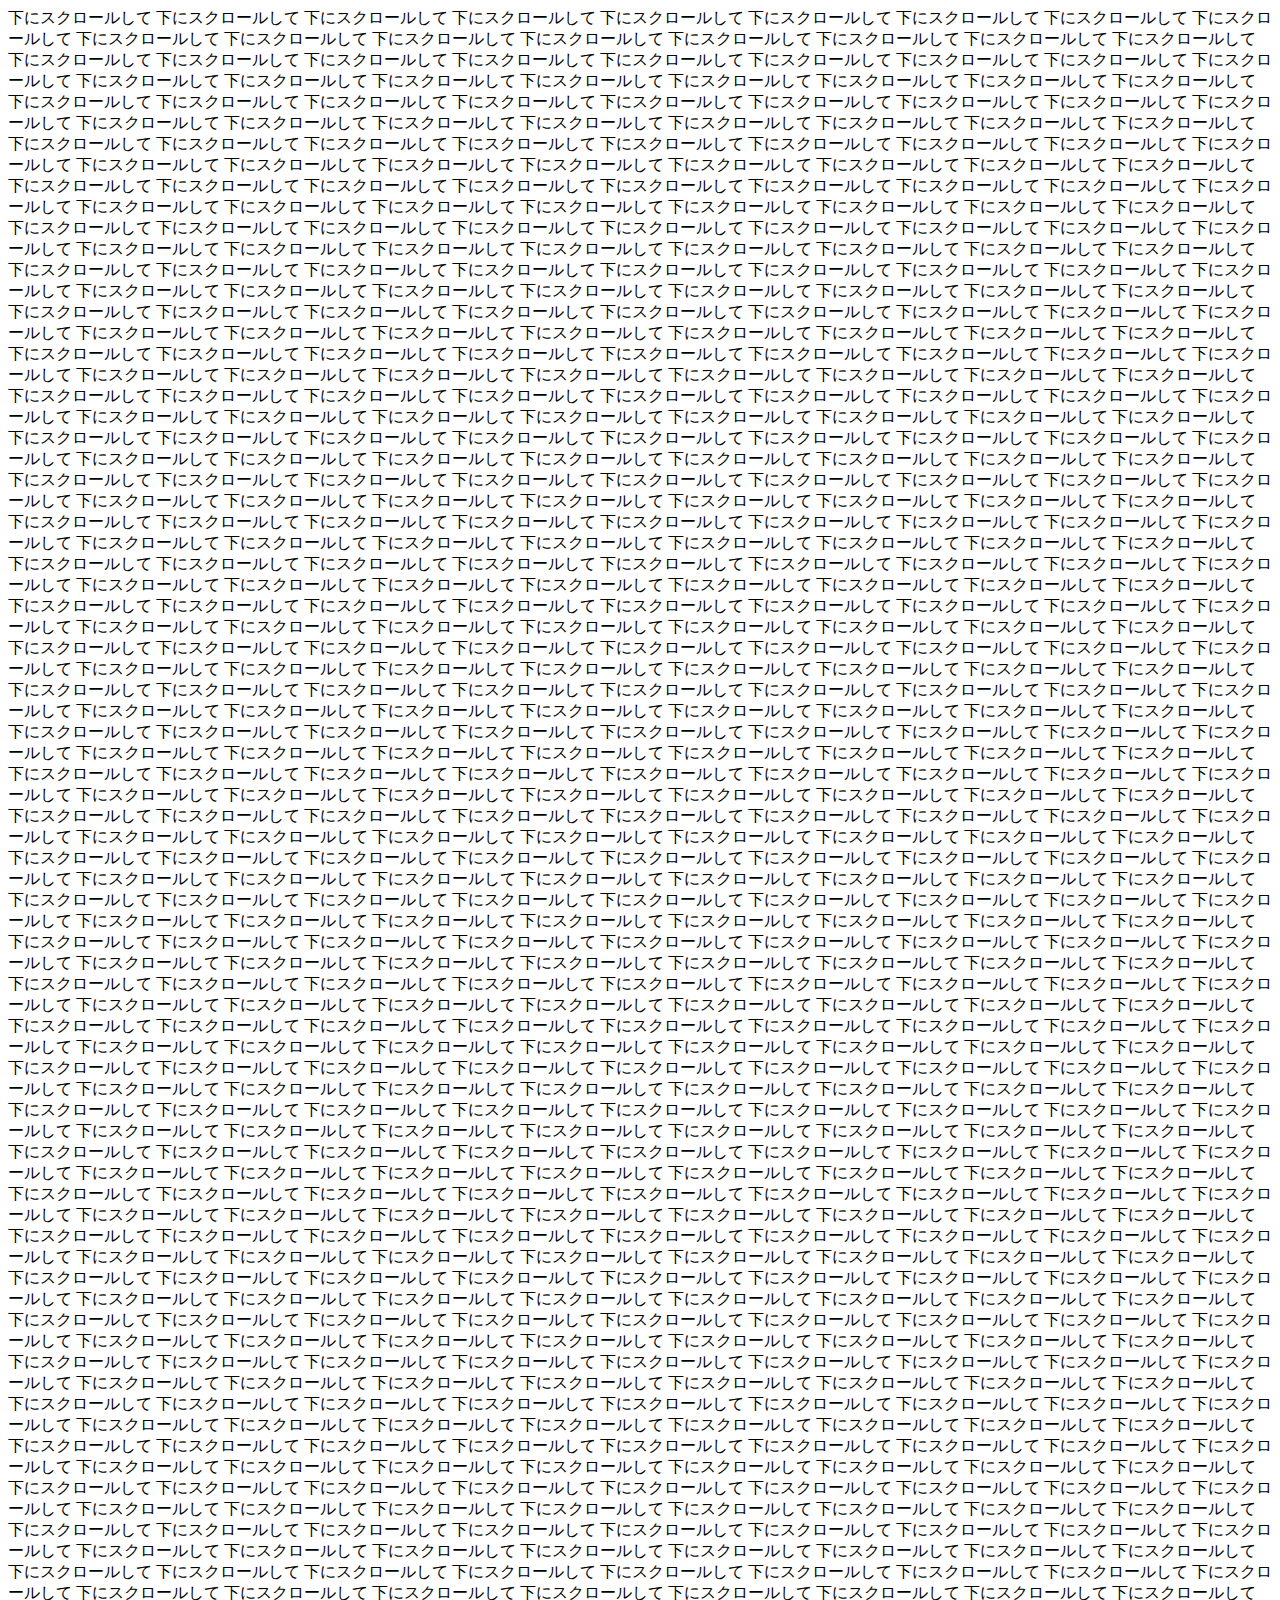
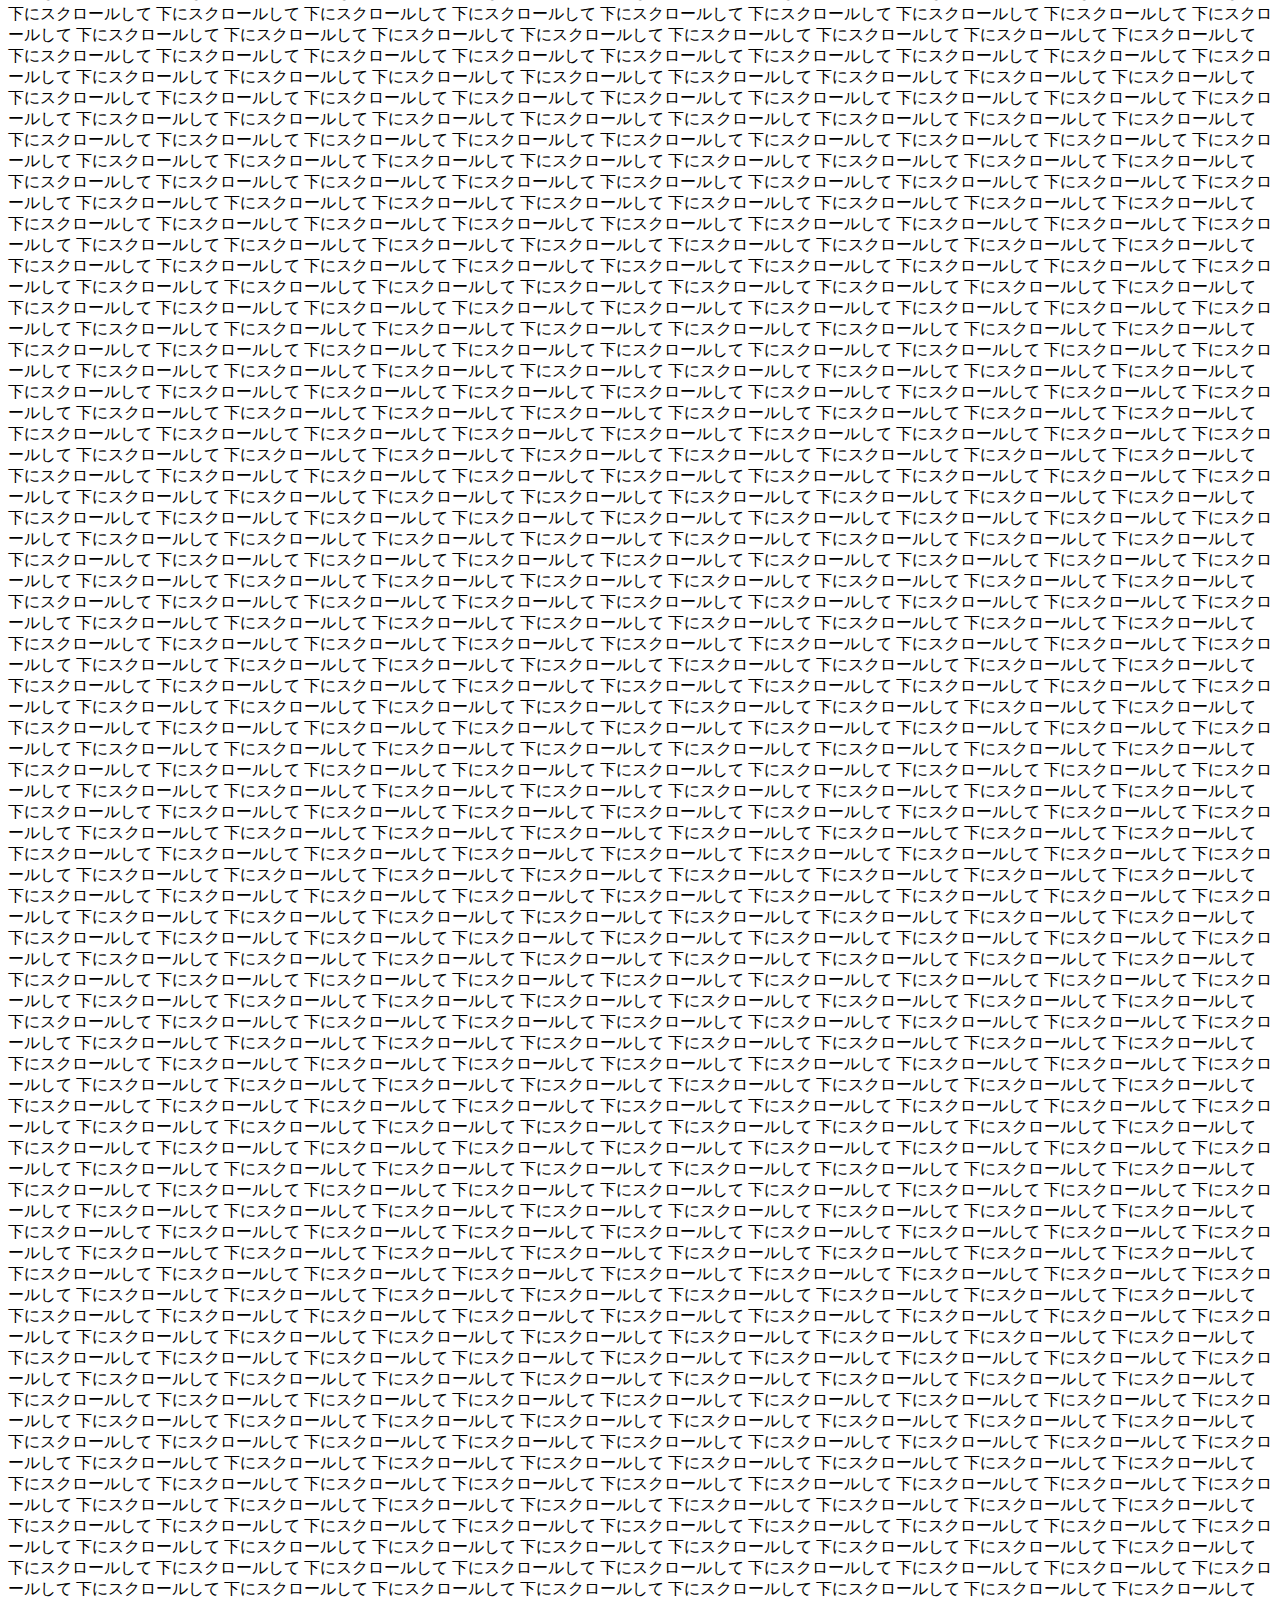
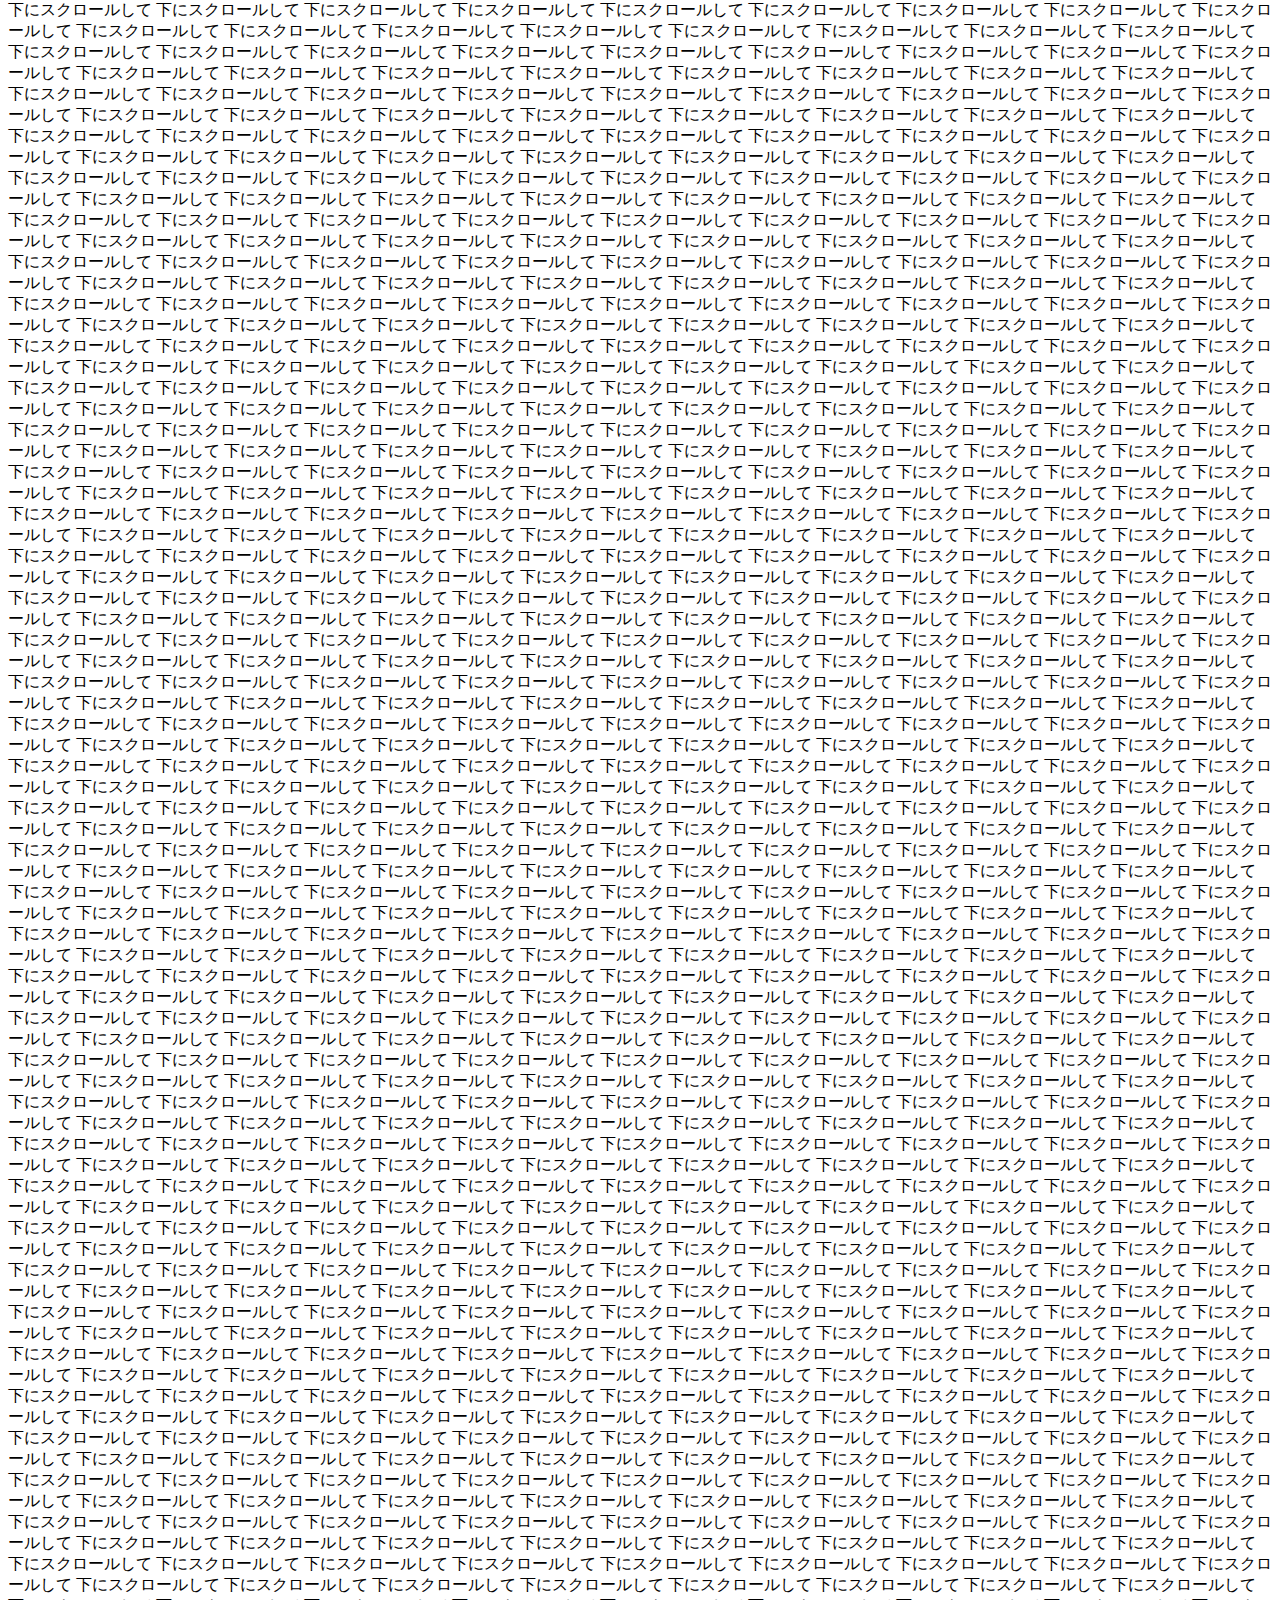
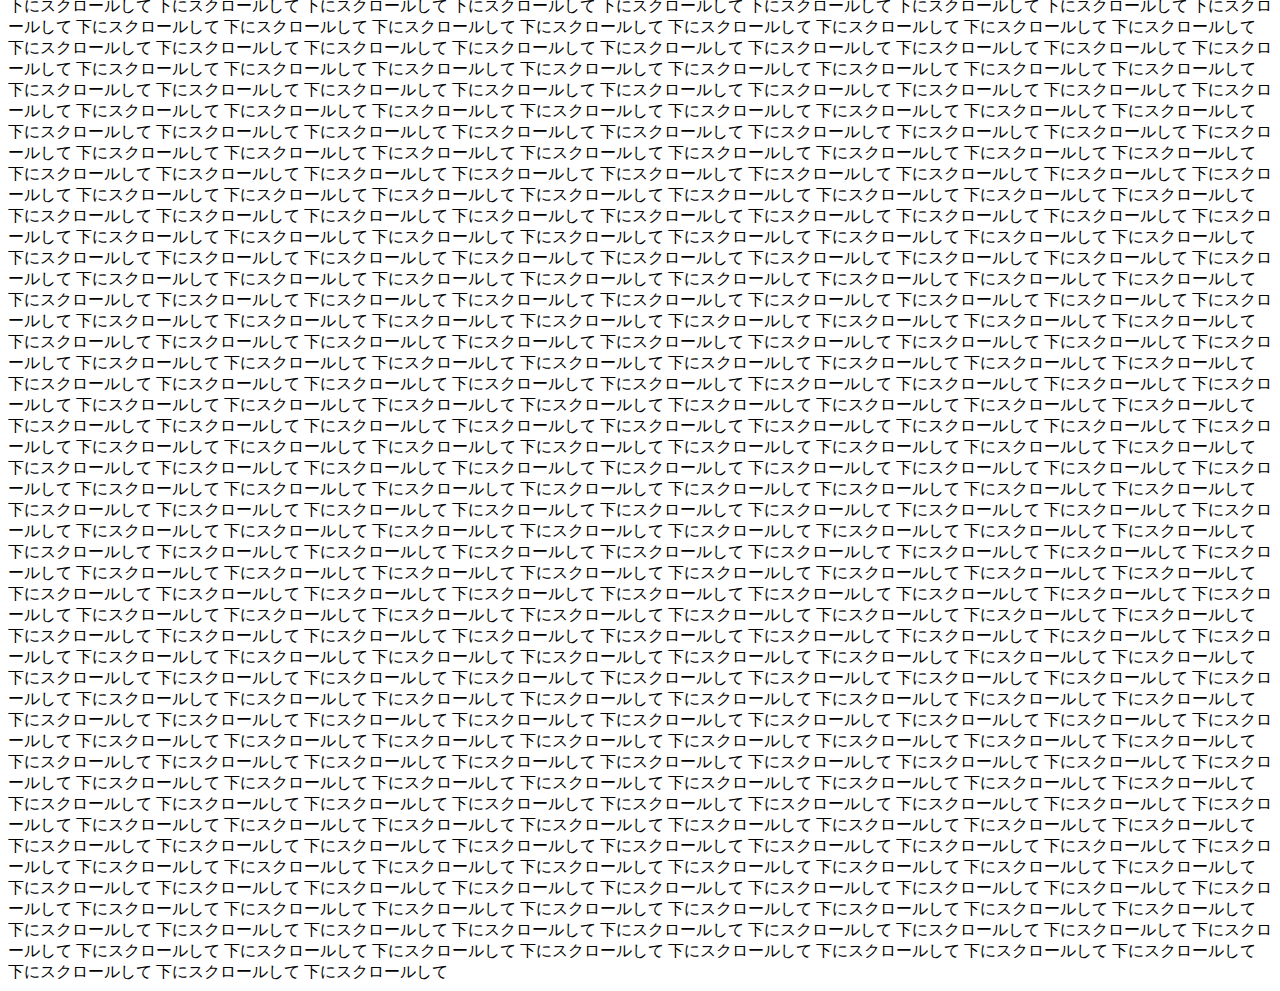
==== index.html @ 2d36e581 "initial commit" ====
<!DOCTYPE html>
<html lang="en">
<head>
    <meta charset="UTF-8">
    <meta name="viewport" content="width=device-width, initial-scale=1.0">
    <meta http-equiv="X-UA-Compatible" content="ie=edge">
    <title>Document</title>
</head>
<body>
下にスクロールして    下にスクロールして    下にスクロールして    下にスクロールして    下にスクロールして    下にスクロールして    下にスクロールして    下にスクロールして    下にスクロールして    下にスクロールして    下にスクロールして    
下にスクロールして    下にスクロールして    下にスクロールして    下にスクロールして    下にスクロールして    下にスクロールして    下にスクロールして    下にスクロールして    下にスクロールして    下にスクロールして    下にスクロールして    
下にスクロールして    下にスクロールして    下にスクロールして    下にスクロールして    下にスクロールして    下にスクロールして    下にスクロールして    下にスクロールして    下にスクロールして    下にスクロールして    下にスクロールして    
下にスクロールして    下にスクロールして    下にスクロールして    下にスクロールして    下にスクロールして    下にスクロールして    下にスクロールして    下にスクロールして    下にスクロールして    下にスクロールして    下にスクロールして    
下にスクロールして    下にスクロールして    下にスクロールして    下にスクロールして    下にスクロールして    下にスクロールして    下にスクロールして    下にスクロールして    下にスクロールして    下にスクロールして    下にスクロールして    
下にスクロールして    下にスクロールして    下にスクロールして    下にスクロールして    下にスクロールして    下にスクロールして    下にスクロールして    下にスクロールして    下にスクロールして    下にスクロールして    下にスクロールして    
下にスクロールして    下にスクロールして    下にスクロールして    下にスクロールして    下にスクロールして    下にスクロールして    下にスクロールして    下にスクロールして    下にスクロールして    下にスクロールして    下にスクロールして    
下にスクロールして    下にスクロールして    下にスクロールして    下にスクロールして    下にスクロールして    下にスクロールして    下にスクロールして    下にスクロールして    下にスクロールして    下にスクロールして    下にスクロールして    
下にスクロールして    下にスクロールして    下にスクロールして    下にスクロールして    下にスクロールして    下にスクロールして    下にスクロールして    下にスクロールして    下にスクロールして    下にスクロールして    下にスクロールして    
下にスクロールして    下にスクロールして    下にスクロールして    下にスクロールして    下にスクロールして    下にスクロールして    下にスクロールして    下にスクロールして    下にスクロールして    下にスクロールして    下にスクロールして    
下にスクロールして    下にスクロールして    下にスクロールして    下にスクロールして    下にスクロールして    下にスクロールして    下にスクロールして    下にスクロールして    下にスクロールして    下にスクロールして    下にスクロールして    
下にスクロールして    下にスクロールして    下にスクロールして    下にスクロールして    下にスクロールして    下にスクロールして    下にスクロールして    下にスクロールして    下にスクロールして    下にスクロールして    下にスクロールして    
下にスクロールして    下にスクロールして    下にスクロールして    下にスクロールして    下にスクロールして    下にスクロールして    下にスクロールして    下にスクロールして    下にスクロールして    下にスクロールして    下にスクロールして    
下にスクロールして    下にスクロールして    下にスクロールして    下にスクロールして    下にスクロールして    下にスクロールして    下にスクロールして    下にスクロールして    下にスクロールして    下にスクロールして    下にスクロールして    
下にスクロールして    下にスクロールして    下にスクロールして    下にスクロールして    下にスクロールして    下にスクロールして    下にスクロールして    下にスクロールして    下にスクロールして    下にスクロールして    下にスクロールして    
下にスクロールして    下にスクロールして    下にスクロールして    下にスクロールして    下にスクロールして    下にスクロールして    下にスクロールして    下にスクロールして    下にスクロールして    下にスクロールして    下にスクロールして    
下にスクロールして    下にスクロールして    下にスクロールして    下にスクロールして    下にスクロールして    下にスクロールして    下にスクロールして    下にスクロールして    下にスクロールして    下にスクロールして    下にスクロールして    
下にスクロールして    下にスクロールして    下にスクロールして    下にスクロールして    下にスクロールして    下にスクロールして    下にスクロールして    下にスクロールして    下にスクロールして    下にスクロールして    下にスクロールして    
下にスクロールして    下にスクロールして    下にスクロールして    下にスクロールして    下にスクロールして    下にスクロールして    下にスクロールして    下にスクロールして    下にスクロールして    下にスクロールして    下にスクロールして    
下にスクロールして    下にスクロールして    下にスクロールして    下にスクロールして    下にスクロールして    下にスクロールして    下にスクロールして    下にスクロールして    下にスクロールして    下にスクロールして    下にスクロールして    
下にスクロールして    下にスクロールして    下にスクロールして    下にスクロールして    下にスクロールして    下にスクロールして    下にスクロールして    下にスクロールして    下にスクロールして    下にスクロールして    下にスクロールして    
下にスクロールして    下にスクロールして    下にスクロールして    下にスクロールして    下にスクロールして    下にスクロールして    下にスクロールして    下にスクロールして    下にスクロールして    下にスクロールして    下にスクロールして    
下にスクロールして    下にスクロールして    下にスクロールして    下にスクロールして    下にスクロールして    下にスクロールして    下にスクロールして    下にスクロールして    下にスクロールして    下にスクロールして    下にスクロールして    
下にスクロールして    下にスクロールして    下にスクロールして    下にスクロールして    下にスクロールして    下にスクロールして    下にスクロールして    下にスクロールして    下にスクロールして    下にスクロールして    下にスクロールして    
下にスクロールして    下にスクロールして    下にスクロールして    下にスクロールして    下にスクロールして    下にスクロールして    下にスクロールして    下にスクロールして    下にスクロールして    下にスクロールして    下にスクロールして    
下にスクロールして    下にスクロールして    下にスクロールして    下にスクロールして    下にスクロールして    下にスクロールして    下にスクロールして    下にスクロールして    下にスクロールして    下にスクロールして    下にスクロールして    
下にスクロールして    下にスクロールして    下にスクロールして    下にスクロールして    下にスクロールして    下にスクロールして    下にスクロールして    下にスクロールして    下にスクロールして    下にスクロールして    下にスクロールして    
下にスクロールして    下にスクロールして    下にスクロールして    下にスクロールして    下にスクロールして    下にスクロールして    下にスクロールして    下にスクロールして    下にスクロールして    下にスクロールして    下にスクロールして    
下にスクロールして    下にスクロールして    下にスクロールして    下にスクロールして    下にスクロールして    下にスクロールして    下にスクロールして    下にスクロールして    下にスクロールして    下にスクロールして    下にスクロールして    
下にスクロールして    下にスクロールして    下にスクロールして    下にスクロールして    下にスクロールして    下にスクロールして    下にスクロールして    下にスクロールして    下にスクロールして    下にスクロールして    下にスクロールして    
下にスクロールして    下にスクロールして    下にスクロールして    下にスクロールして    下にスクロールして    下にスクロールして    下にスクロールして    下にスクロールして    下にスクロールして    下にスクロールして    下にスクロールして    
下にスクロールして    下にスクロールして    下にスクロールして    下にスクロールして    下にスクロールして    下にスクロールして    下にスクロールして    下にスクロールして    下にスクロールして    下にスクロールして    下にスクロールして    
下にスクロールして    下にスクロールして    下にスクロールして    下にスクロールして    下にスクロールして    下にスクロールして    下にスクロールして    下にスクロールして    下にスクロールして    下にスクロールして    下にスクロールして    
下にスクロールして    下にスクロールして    下にスクロールして    下にスクロールして    下にスクロールして    下にスクロールして    下にスクロールして    下にスクロールして    下にスクロールして    下にスクロールして    下にスクロールして    
下にスクロールして    下にスクロールして    下にスクロールして    下にスクロールして    下にスクロールして    下にスクロールして    下にスクロールして    下にスクロールして    下にスクロールして    下にスクロールして    下にスクロールして    
下にスクロールして    下にスクロールして    下にスクロールして    下にスクロールして    下にスクロールして    下にスクロールして    下にスクロールして    下にスクロールして    下にスクロールして    下にスクロールして    下にスクロールして    
下にスクロールして    下にスクロールして    下にスクロールして    下にスクロールして    下にスクロールして    下にスクロールして    下にスクロールして    下にスクロールして    下にスクロールして    下にスクロールして    下にスクロールして    
下にスクロールして    下にスクロールして    下にスクロールして    下にスクロールして    下にスクロールして    下にスクロールして    下にスクロールして    下にスクロールして    下にスクロールして    下にスクロールして    下にスクロールして    
下にスクロールして    下にスクロールして    下にスクロールして    下にスクロールして    下にスクロールして    下にスクロールして    下にスクロールして    下にスクロールして    下にスクロールして    下にスクロールして    下にスクロールして    
下にスクロールして    下にスクロールして    下にスクロールして    下にスクロールして    下にスクロールして    下にスクロールして    下にスクロールして    下にスクロールして    下にスクロールして    下にスクロールして    下にスクロールして    
下にスクロールして    下にスクロールして    下にスクロールして    下にスクロールして    下にスクロールして    下にスクロールして    下にスクロールして    下にスクロールして    下にスクロールして    下にスクロールして    下にスクロールして    
下にスクロールして    下にスクロールして    下にスクロールして    下にスクロールして    下にスクロールして    下にスクロールして    下にスクロールして    下にスクロールして    下にスクロールして    下にスクロールして    下にスクロールして    
下にスクロールして    下にスクロールして    下にスクロールして    下にスクロールして    下にスクロールして    下にスクロールして    下にスクロールして    下にスクロールして    下にスクロールして    下にスクロールして    下にスクロールして    
下にスクロールして    下にスクロールして    下にスクロールして    下にスクロールして    下にスクロールして    下にスクロールして    下にスクロールして    下にスクロールして    下にスクロールして    下にスクロールして    下にスクロールして    
下にスクロールして    下にスクロールして    下にスクロールして    下にスクロールして    下にスクロールして    下にスクロールして    下にスクロールして    下にスクロールして    下にスクロールして    下にスクロールして    下にスクロールして    
下にスクロールして    下にスクロールして    下にスクロールして    下にスクロールして    下にスクロールして    下にスクロールして    下にスクロールして    下にスクロールして    下にスクロールして    下にスクロールして    下にスクロールして    
下にスクロールして    下にスクロールして    下にスクロールして    下にスクロールして    下にスクロールして    下にスクロールして    下にスクロールして    下にスクロールして    下にスクロールして    下にスクロールして    下にスクロールして    
下にスクロールして    下にスクロールして    下にスクロールして    下にスクロールして    下にスクロールして    下にスクロールして    下にスクロールして    下にスクロールして    下にスクロールして    下にスクロールして    下にスクロールして    
下にスクロールして    下にスクロールして    下にスクロールして    下にスクロールして    下にスクロールして    下にスクロールして    下にスクロールして    下にスクロールして    下にスクロールして    下にスクロールして    下にスクロールして    
下にスクロールして    下にスクロールして    下にスクロールして    下にスクロールして    下にスクロールして    下にスクロールして    下にスクロールして    下にスクロールして    下にスクロールして    下にスクロールして    下にスクロールして    
下にスクロールして    下にスクロールして    下にスクロールして    下にスクロールして    下にスクロールして    下にスクロールして    下にスクロールして    下にスクロールして    下にスクロールして    下にスクロールして    下にスクロールして    
下にスクロールして    下にスクロールして    下にスクロールして    下にスクロールして    下にスクロールして    下にスクロールして    下にスクロールして    下にスクロールして    下にスクロールして    下にスクロールして    下にスクロールして    
下にスクロールして    下にスクロールして    下にスクロールして    下にスクロールして    下にスクロールして    下にスクロールして    下にスクロールして    下にスクロールして    下にスクロールして    下にスクロールして    下にスクロールして    
下にスクロールして    下にスクロールして    下にスクロールして    下にスクロールして    下にスクロールして    下にスクロールして    下にスクロールして    下にスクロールして    下にスクロールして    下にスクロールして    下にスクロールして    
下にスクロールして    下にスクロールして    下にスクロールして    下にスクロールして    下にスクロールして    下にスクロールして    下にスクロールして    下にスクロールして    下にスクロールして    下にスクロールして    下にスクロールして    
下にスクロールして    下にスクロールして    下にスクロールして    下にスクロールして    下にスクロールして    下にスクロールして    下にスクロールして    下にスクロールして    下にスクロールして    下にスクロールして    下にスクロールして    
下にスクロールして    下にスクロールして    下にスクロールして    下にスクロールして    下にスクロールして    下にスクロールして    下にスクロールして    下にスクロールして    下にスクロールして    下にスクロールして    下にスクロールして    
下にスクロールして    下にスクロールして    下にスクロールして    下にスクロールして    下にスクロールして    下にスクロールして    下にスクロールして    下にスクロールして    下にスクロールして    下にスクロールして    下にスクロールして    
下にスクロールして    下にスクロールして    下にスクロールして    下にスクロールして    下にスクロールして    下にスクロールして    下にスクロールして    下にスクロールして    下にスクロールして    下にスクロールして    下にスクロールして    
下にスクロールして    下にスクロールして    下にスクロールして    下にスクロールして    下にスクロールして    下にスクロールして    下にスクロールして    下にスクロールして    下にスクロールして    下にスクロールして    下にスクロールして    
下にスクロールして    下にスクロールして    下にスクロールして    下にスクロールして    下にスクロールして    下にスクロールして    下にスクロールして    下にスクロールして    下にスクロールして    下にスクロールして    下にスクロールして    
下にスクロールして    下にスクロールして    下にスクロールして    下にスクロールして    下にスクロールして    下にスクロールして    下にスクロールして    下にスクロールして    下にスクロールして    下にスクロールして    下にスクロールして    
下にスクロールして    下にスクロールして    下にスクロールして    下にスクロールして    下にスクロールして    下にスクロールして    下にスクロールして    下にスクロールして    下にスクロールして    下にスクロールして    下にスクロールして    
下にスクロールして    下にスクロールして    下にスクロールして    下にスクロールして    下にスクロールして    下にスクロールして    下にスクロールして    下にスクロールして    下にスクロールして    下にスクロールして    下にスクロールして    
下にスクロールして    下にスクロールして    下にスクロールして    下にスクロールして    下にスクロールして    下にスクロールして    下にスクロールして    下にスクロールして    下にスクロールして    下にスクロールして    下にスクロールして    
下にスクロールして    下にスクロールして    下にスクロールして    下にスクロールして    下にスクロールして    下にスクロールして    下にスクロールして    下にスクロールして    下にスクロールして    下にスクロールして    下にスクロールして    
下にスクロールして    下にスクロールして    下にスクロールして    下にスクロールして    下にスクロールして    下にスクロールして    下にスクロールして    下にスクロールして    下にスクロールして    下にスクロールして    下にスクロールして    
下にスクロールして    下にスクロールして    下にスクロールして    下にスクロールして    下にスクロールして    下にスクロールして    下にスクロールして    下にスクロールして    下にスクロールして    下にスクロールして    下にスクロールして    
下にスクロールして    下にスクロールして    下にスクロールして    下にスクロールして    下にスクロールして    下にスクロールして    下にスクロールして    下にスクロールして    下にスクロールして    下にスクロールして    下にスクロールして    
下にスクロールして    下にスクロールして    下にスクロールして    下にスクロールして    下にスクロールして    下にスクロールして    下にスクロールして    下にスクロールして    下にスクロールして    下にスクロールして    下にスクロールして    
下にスクロールして    下にスクロールして    下にスクロールして    下にスクロールして    下にスクロールして    下にスクロールして    下にスクロールして    下にスクロールして    下にスクロールして    下にスクロールして    下にスクロールして    
下にスクロールして    下にスクロールして    下にスクロールして    下にスクロールして    下にスクロールして    下にスクロールして    下にスクロールして    下にスクロールして    下にスクロールして    下にスクロールして    下にスクロールして    
下にスクロールして    下にスクロールして    下にスクロールして    下にスクロールして    下にスクロールして    下にスクロールして    下にスクロールして    下にスクロールして    下にスクロールして    下にスクロールして    下にスクロールして    
下にスクロールして    下にスクロールして    下にスクロールして    下にスクロールして    下にスクロールして    下にスクロールして    下にスクロールして    下にスクロールして    下にスクロールして    下にスクロールして    下にスクロールして    
下にスクロールして    下にスクロールして    下にスクロールして    下にスクロールして    下にスクロールして    下にスクロールして    下にスクロールして    下にスクロールして    下にスクロールして    下にスクロールして    下にスクロールして    
下にスクロールして    下にスクロールして    下にスクロールして    下にスクロールして    下にスクロールして    下にスクロールして    下にスクロールして    下にスクロールして    下にスクロールして    下にスクロールして    下にスクロールして    
下にスクロールして    下にスクロールして    下にスクロールして    下にスクロールして    下にスクロールして    下にスクロールして    下にスクロールして    下にスクロールして    下にスクロールして    下にスクロールして    下にスクロールして    
下にスクロールして    下にスクロールして    下にスクロールして    下にスクロールして    下にスクロールして    下にスクロールして    下にスクロールして    下にスクロールして    下にスクロールして    下にスクロールして    下にスクロールして    
下にスクロールして    下にスクロールして    下にスクロールして    下にスクロールして    下にスクロールして    下にスクロールして    下にスクロールして    下にスクロールして    下にスクロールして    下にスクロールして    下にスクロールして    
下にスクロールして    下にスクロールして    下にスクロールして    下にスクロールして    下にスクロールして    下にスクロールして    下にスクロールして    下にスクロールして    下にスクロールして    下にスクロールして    下にスクロールして    
下にスクロールして    下にスクロールして    下にスクロールして    下にスクロールして    下にスクロールして    下にスクロールして    下にスクロールして    下にスクロールして    下にスクロールして    下にスクロールして    下にスクロールして    
下にスクロールして    下にスクロールして    下にスクロールして    下にスクロールして    下にスクロールして    下にスクロールして    下にスクロールして    下にスクロールして    下にスクロールして    下にスクロールして    下にスクロールして    
下にスクロールして    下にスクロールして    下にスクロールして    下にスクロールして    下にスクロールして    下にスクロールして    下にスクロールして    下にスクロールして    下にスクロールして    下にスクロールして    下にスクロールして    
下にスクロールして    下にスクロールして    下にスクロールして    下にスクロールして    下にスクロールして    下にスクロールして    下にスクロールして    下にスクロールして    下にスクロールして    下にスクロールして    下にスクロールして    
下にスクロールして    下にスクロールして    下にスクロールして    下にスクロールして    下にスクロールして    下にスクロールして    下にスクロールして    下にスクロールして    下にスクロールして    下にスクロールして    下にスクロールして    
下にスクロールして    下にスクロールして    下にスクロールして    下にスクロールして    下にスクロールして    下にスクロールして    下にスクロールして    下にスクロールして    下にスクロールして    下にスクロールして    下にスクロールして    
下にスクロールして    下にスクロールして    下にスクロールして    下にスクロールして    下にスクロールして    下にスクロールして    下にスクロールして    下にスクロールして    下にスクロールして    下にスクロールして    下にスクロールして    
下にスクロールして    下にスクロールして    下にスクロールして    下にスクロールして    下にスクロールして    下にスクロールして    下にスクロールして    下にスクロールして    下にスクロールして    下にスクロールして    下にスクロールして    
下にスクロールして    下にスクロールして    下にスクロールして    下にスクロールして    下にスクロールして    下にスクロールして    下にスクロールして    下にスクロールして    下にスクロールして    下にスクロールして    下にスクロールして    
下にスクロールして    下にスクロールして    下にスクロールして    下にスクロールして    下にスクロールして    下にスクロールして    下にスクロールして    下にスクロールして    下にスクロールして    下にスクロールして    下にスクロールして    
下にスクロールして    下にスクロールして    下にスクロールして    下にスクロールして    下にスクロールして    下にスクロールして    下にスクロールして    下にスクロールして    下にスクロールして    下にスクロールして    下にスクロールして    
下にスクロールして    下にスクロールして    下にスクロールして    下にスクロールして    下にスクロールして    下にスクロールして    下にスクロールして    下にスクロールして    下にスクロールして    下にスクロールして    下にスクロールして    
下にスクロールして    下にスクロールして    下にスクロールして    下にスクロールして    下にスクロールして    下にスクロールして    下にスクロールして    下にスクロールして    下にスクロールして    下にスクロールして    下にスクロールして    
下にスクロールして    下にスクロールして    下にスクロールして    下にスクロールして    下にスクロールして    下にスクロールして    下にスクロールして    下にスクロールして    下にスクロールして    下にスクロールして    下にスクロールして    
下にスクロールして    下にスクロールして    下にスクロールして    下にスクロールして    下にスクロールして    下にスクロールして    下にスクロールして    下にスクロールして    下にスクロールして    下にスクロールして    下にスクロールして    
下にスクロールして    下にスクロールして    下にスクロールして    下にスクロールして    下にスクロールして    下にスクロールして    下にスクロールして    下にスクロールして    下にスクロールして    下にスクロールして    下にスクロールして    
下にスクロールして    下にスクロールして    下にスクロールして    下にスクロールして    下にスクロールして    下にスクロールして    下にスクロールして    下にスクロールして    下にスクロールして    下にスクロールして    下にスクロールして    
下にスクロールして    下にスクロールして    下にスクロールして    下にスクロールして    下にスクロールして    下にスクロールして    下にスクロールして    下にスクロールして    下にスクロールして    下にスクロールして    下にスクロールして    
下にスクロールして    下にスクロールして    下にスクロールして    下にスクロールして    下にスクロールして    下にスクロールして    下にスクロールして    下にスクロールして    下にスクロールして    下にスクロールして    下にスクロールして    
下にスクロールして    下にスクロールして    下にスクロールして    下にスクロールして    下にスクロールして    下にスクロールして    下にスクロールして    下にスクロールして    下にスクロールして    下にスクロールして    下にスクロールして    
下にスクロールして    下にスクロールして    下にスクロールして    下にスクロールして    下にスクロールして    下にスクロールして    下にスクロールして    下にスクロールして    下にスクロールして    下にスクロールして    下にスクロールして    
下にスクロールして    下にスクロールして    下にスクロールして    下にスクロールして    下にスクロールして    下にスクロールして    下にスクロールして    下にスクロールして    下にスクロールして    下にスクロールして    下にスクロールして    
下にスクロールして    下にスクロールして    下にスクロールして    下にスクロールして    下にスクロールして    下にスクロールして    下にスクロールして    下にスクロールして    下にスクロールして    下にスクロールして    下にスクロールして    
下にスクロールして    下にスクロールして    下にスクロールして    下にスクロールして    下にスクロールして    下にスクロールして    下にスクロールして    下にスクロールして    下にスクロールして    下にスクロールして    下にスクロールして    
下にスクロールして    下にスクロールして    下にスクロールして    下にスクロールして    下にスクロールして    下にスクロールして    下にスクロールして    下にスクロールして    下にスクロールして    下にスクロールして    下にスクロールして    
下にスクロールして    下にスクロールして    下にスクロールして    下にスクロールして    下にスクロールして    下にスクロールして    下にスクロールして    下にスクロールして    下にスクロールして    下にスクロールして    下にスクロールして    
下にスクロールして    下にスクロールして    下にスクロールして    下にスクロールして    下にスクロールして    下にスクロールして    下にスクロールして    下にスクロールして    下にスクロールして    下にスクロールして    下にスクロールして    
下にスクロールして    下にスクロールして    下にスクロールして    下にスクロールして    下にスクロールして    下にスクロールして    下にスクロールして    下にスクロールして    下にスクロールして    下にスクロールして    下にスクロールして    
下にスクロールして    下にスクロールして    下にスクロールして    下にスクロールして    下にスクロールして    下にスクロールして    下にスクロールして    下にスクロールして    下にスクロールして    下にスクロールして    下にスクロールして    
下にスクロールして    下にスクロールして    下にスクロールして    下にスクロールして    下にスクロールして    下にスクロールして    下にスクロールして    下にスクロールして    下にスクロールして    下にスクロールして    下にスクロールして    
下にスクロールして    下にスクロールして    下にスクロールして    下にスクロールして    下にスクロールして    下にスクロールして    下にスクロールして    下にスクロールして    下にスクロールして    下にスクロールして    下にスクロールして    
下にスクロールして    下にスクロールして    下にスクロールして    下にスクロールして    下にスクロールして    下にスクロールして    下にスクロールして    下にスクロールして    下にスクロールして    下にスクロールして    下にスクロールして    
下にスクロールして    下にスクロールして    下にスクロールして    下にスクロールして    下にスクロールして    下にスクロールして    下にスクロールして    下にスクロールして    下にスクロールして    下にスクロールして    下にスクロールして    
下にスクロールして    下にスクロールして    下にスクロールして    下にスクロールして    下にスクロールして    下にスクロールして    下にスクロールして    下にスクロールして    下にスクロールして    下にスクロールして    下にスクロールして    
下にスクロールして    下にスクロールして    下にスクロールして    下にスクロールして    下にスクロールして    下にスクロールして    下にスクロールして    下にスクロールして    下にスクロールして    下にスクロールして    下にスクロールして    
下にスクロールして    下にスクロールして    下にスクロールして    下にスクロールして    下にスクロールして    下にスクロールして    下にスクロールして    下にスクロールして    下にスクロールして    下にスクロールして    下にスクロールして    
下にスクロールして    下にスクロールして    下にスクロールして    下にスクロールして    下にスクロールして    下にスクロールして    下にスクロールして    下にスクロールして    下にスクロールして    下にスクロールして    下にスクロールして    
下にスクロールして    下にスクロールして    下にスクロールして    下にスクロールして    下にスクロールして    下にスクロールして    下にスクロールして    下にスクロールして    下にスクロールして    下にスクロールして    下にスクロールして    
下にスクロールして    下にスクロールして    下にスクロールして    下にスクロールして    下にスクロールして    下にスクロールして    下にスクロールして    下にスクロールして    下にスクロールして    下にスクロールして    下にスクロールして    
下にスクロールして    下にスクロールして    下にスクロールして    下にスクロールして    下にスクロールして    下にスクロールして    下にスクロールして    下にスクロールして    下にスクロールして    下にスクロールして    下にスクロールして    
下にスクロールして    下にスクロールして    下にスクロールして    下にスクロールして    下にスクロールして    下にスクロールして    下にスクロールして    下にスクロールして    下にスクロールして    下にスクロールして    下にスクロールして    
下にスクロールして    下にスクロールして    下にスクロールして    下にスクロールして    下にスクロールして    下にスクロールして    下にスクロールして    下にスクロールして    下にスクロールして    下にスクロールして    下にスクロールして    
下にスクロールして    下にスクロールして    下にスクロールして    下にスクロールして    下にスクロールして    下にスクロールして    下にスクロールして    下にスクロールして    下にスクロールして    下にスクロールして    下にスクロールして    
下にスクロールして    下にスクロールして    下にスクロールして    下にスクロールして    下にスクロールして    下にスクロールして    下にスクロールして    下にスクロールして    下にスクロールして    下にスクロールして    下にスクロールして    
下にスクロールして    下にスクロールして    下にスクロールして    下にスクロールして    下にスクロールして    下にスクロールして    下にスクロールして    下にスクロールして    下にスクロールして    下にスクロールして    下にスクロールして    
下にスクロールして    下にスクロールして    下にスクロールして    下にスクロールして    下にスクロールして    下にスクロールして    下にスクロールして    下にスクロールして    下にスクロールして    下にスクロールして    下にスクロールして    
下にスクロールして    下にスクロールして    下にスクロールして    下にスクロールして    下にスクロールして    下にスクロールして    下にスクロールして    下にスクロールして    下にスクロールして    下にスクロールして    下にスクロールして    
下にスクロールして    下にスクロールして    下にスクロールして    下にスクロールして    下にスクロールして    下にスクロールして    下にスクロールして    下にスクロールして    下にスクロールして    下にスクロールして    下にスクロールして    
下にスクロールして    下にスクロールして    下にスクロールして    下にスクロールして    下にスクロールして    下にスクロールして    下にスクロールして    下にスクロールして    下にスクロールして    下にスクロールして    下にスクロールして    
下にスクロールして    下にスクロールして    下にスクロールして    下にスクロールして    下にスクロールして    下にスクロールして    下にスクロールして    下にスクロールして    下にスクロールして    下にスクロールして    下にスクロールして    
下にスクロールして    下にスクロールして    下にスクロールして    下にスクロールして    下にスクロールして    下にスクロールして    下にスクロールして    下にスクロールして    下にスクロールして    下にスクロールして    下にスクロールして    
下にスクロールして    下にスクロールして    下にスクロールして    下にスクロールして    下にスクロールして    下にスクロールして    下にスクロールして    下にスクロールして    下にスクロールして    下にスクロールして    下にスクロールして    
下にスクロールして    下にスクロールして    下にスクロールして    下にスクロールして    下にスクロールして    下にスクロールして    下にスクロールして    下にスクロールして    下にスクロールして    下にスクロールして    下にスクロールして    
下にスクロールして    下にスクロールして    下にスクロールして    下にスクロールして    下にスクロールして    下にスクロールして    下にスクロールして    下にスクロールして    下にスクロールして    下にスクロールして    下にスクロールして    
下にスクロールして    下にスクロールして    下にスクロールして    下にスクロールして    下にスクロールして    下にスクロールして    下にスクロールして    下にスクロールして    下にスクロールして    下にスクロールして    下にスクロールして    
下にスクロールして    下にスクロールして    下にスクロールして    下にスクロールして    下にスクロールして    下にスクロールして    下にスクロールして    下にスクロールして    下にスクロールして    下にスクロールして    下にスクロールして    
下にスクロールして    下にスクロールして    下にスクロールして    下にスクロールして    下にスクロールして    下にスクロールして    下にスクロールして    下にスクロールして    下にスクロールして    下にスクロールして    下にスクロールして    
下にスクロールして    下にスクロールして    下にスクロールして    下にスクロールして    下にスクロールして    下にスクロールして    下にスクロールして    下にスクロールして    下にスクロールして    下にスクロールして    下にスクロールして    
下にスクロールして    下にスクロールして    下にスクロールして    下にスクロールして    下にスクロールして    下にスクロールして    下にスクロールして    下にスクロールして    下にスクロールして    下にスクロールして    下にスクロールして    
下にスクロールして    下にスクロールして    下にスクロールして    下にスクロールして    下にスクロールして    下にスクロールして    下にスクロールして    下にスクロールして    下にスクロールして    下にスクロールして    下にスクロールして    
下にスクロールして    下にスクロールして    下にスクロールして    下にスクロールして    下にスクロールして    下にスクロールして    下にスクロールして    下にスクロールして    下にスクロールして    下にスクロールして    下にスクロールして    
下にスクロールして    下にスクロールして    下にスクロールして    下にスクロールして    下にスクロールして    下にスクロールして    下にスクロールして    下にスクロールして    下にスクロールして    下にスクロールして    下にスクロールして    
下にスクロールして    下にスクロールして    下にスクロールして    下にスクロールして    下にスクロールして    下にスクロールして    下にスクロールして    下にスクロールして    下にスクロールして    下にスクロールして    下にスクロールして    
下にスクロールして    下にスクロールして    下にスクロールして    下にスクロールして    下にスクロールして    下にスクロールして    下にスクロールして    下にスクロールして    下にスクロールして    下にスクロールして    下にスクロールして    
下にスクロールして    下にスクロールして    下にスクロールして    下にスクロールして    下にスクロールして    下にスクロールして    下にスクロールして    下にスクロールして    下にスクロールして    下にスクロールして    下にスクロールして    
下にスクロールして    下にスクロールして    下にスクロールして    下にスクロールして    下にスクロールして    下にスクロールして    下にスクロールして    下にスクロールして    下にスクロールして    下にスクロールして    下にスクロールして    
下にスクロールして    下にスクロールして    下にスクロールして    下にスクロールして    下にスクロールして    下にスクロールして    下にスクロールして    下にスクロールして    下にスクロールして    下にスクロールして    下にスクロールして    
下にスクロールして    下にスクロールして    下にスクロールして    下にスクロールして    下にスクロールして    下にスクロールして    下にスクロールして    下にスクロールして    下にスクロールして    下にスクロールして    下にスクロールして    
下にスクロールして    下にスクロールして    下にスクロールして    下にスクロールして    下にスクロールして    下にスクロールして    下にスクロールして    下にスクロールして    下にスクロールして    下にスクロールして    下にスクロールして    
下にスクロールして    下にスクロールして    下にスクロールして    下にスクロールして    下にスクロールして    下にスクロールして    下にスクロールして    下にスクロールして    下にスクロールして    下にスクロールして    下にスクロールして    
下にスクロールして    下にスクロールして    下にスクロールして    下にスクロールして    下にスクロールして    下にスクロールして    下にスクロールして    下にスクロールして    下にスクロールして    下にスクロールして    下にスクロールして    
下にスクロールして    下にスクロールして    下にスクロールして    下にスクロールして    下にスクロールして    下にスクロールして    下にスクロールして    下にスクロールして    下にスクロールして    下にスクロールして    下にスクロールして    
下にスクロールして    下にスクロールして    下にスクロールして    下にスクロールして    下にスクロールして    下にスクロールして    下にスクロールして    下にスクロールして    下にスクロールして    下にスクロールして    下にスクロールして    
下にスクロールして    下にスクロールして    下にスクロールして    下にスクロールして    下にスクロールして    下にスクロールして    下にスクロールして    下にスクロールして    下にスクロールして    下にスクロールして    下にスクロールして    
下にスクロールして    下にスクロールして    下にスクロールして    下にスクロールして    下にスクロールして    下にスクロールして    下にスクロールして    下にスクロールして    下にスクロールして    下にスクロールして    下にスクロールして    
下にスクロールして    下にスクロールして    下にスクロールして    下にスクロールして    下にスクロールして    下にスクロールして    下にスクロールして    下にスクロールして    下にスクロールして    下にスクロールして    下にスクロールして    
下にスクロールして    下にスクロールして    下にスクロールして    下にスクロールして    下にスクロールして    下にスクロールして    下にスクロールして    下にスクロールして    下にスクロールして    下にスクロールして    下にスクロールして    
下にスクロールして    下にスクロールして    下にスクロールして    下にスクロールして    下にスクロールして    下にスクロールして    下にスクロールして    下にスクロールして    下にスクロールして    下にスクロールして    下にスクロールして    
下にスクロールして    下にスクロールして    下にスクロールして    下にスクロールして    下にスクロールして    下にスクロールして    下にスクロールして    下にスクロールして    下にスクロールして    下にスクロールして    下にスクロールして    
下にスクロールして    下にスクロールして    下にスクロールして    下にスクロールして    下にスクロールして    下にスクロールして    下にスクロールして    下にスクロールして    下にスクロールして    下にスクロールして    下にスクロールして    
下にスクロールして    下にスクロールして    下にスクロールして    下にスクロールして    下にスクロールして    下にスクロールして    下にスクロールして    下にスクロールして    下にスクロールして    下にスクロールして    下にスクロールして    
下にスクロールして    下にスクロールして    下にスクロールして    下にスクロールして    下にスクロールして    下にスクロールして    下にスクロールして    下にスクロールして    下にスクロールして    下にスクロールして    下にスクロールして    
下にスクロールして    下にスクロールして    下にスクロールして    下にスクロールして    下にスクロールして    下にスクロールして    下にスクロールして    下にスクロールして    下にスクロールして    下にスクロールして    下にスクロールして    
下にスクロールして    下にスクロールして    下にスクロールして    下にスクロールして    下にスクロールして    下にスクロールして    下にスクロールして    下にスクロールして    下にスクロールして    下にスクロールして    下にスクロールして    
下にスクロールして    下にスクロールして    下にスクロールして    下にスクロールして    下にスクロールして    下にスクロールして    下にスクロールして    下にスクロールして    下にスクロールして    下にスクロールして    下にスクロールして    
下にスクロールして    下にスクロールして    下にスクロールして    下にスクロールして    下にスクロールして    下にスクロールして    下にスクロールして    下にスクロールして    下にスクロールして    下にスクロールして    下にスクロールして    
下にスクロールして    下にスクロールして    下にスクロールして    下にスクロールして    下にスクロールして    下にスクロールして    下にスクロールして    下にスクロールして    下にスクロールして    下にスクロールして    下にスクロールして    
下にスクロールして    下にスクロールして    下にスクロールして    下にスクロールして    下にスクロールして    下にスクロールして    下にスクロールして    下にスクロールして    下にスクロールして    下にスクロールして    下にスクロールして    
下にスクロールして    下にスクロールして    下にスクロールして    下にスクロールして    下にスクロールして    下にスクロールして    下にスクロールして    下にスクロールして    下にスクロールして    下にスクロールして    下にスクロールして    
下にスクロールして    下にスクロールして    下にスクロールして    下にスクロールして    下にスクロールして    下にスクロールして    下にスクロールして    下にスクロールして    下にスクロールして    下にスクロールして    下にスクロールして    
下にスクロールして    下にスクロールして    下にスクロールして    下にスクロールして    下にスクロールして    下にスクロールして    下にスクロールして    下にスクロールして    下にスクロールして    下にスクロールして    下にスクロールして    
下にスクロールして    下にスクロールして    下にスクロールして    下にスクロールして    下にスクロールして    下にスクロールして    下にスクロールして    下にスクロールして    下にスクロールして    下にスクロールして    下にスクロールして    
下にスクロールして    下にスクロールして    下にスクロールして    下にスクロールして    下にスクロールして    下にスクロールして    下にスクロールして    下にスクロールして    下にスクロールして    下にスクロールして    下にスクロールして    
下にスクロールして    下にスクロールして    下にスクロールして    下にスクロールして    下にスクロールして    下にスクロールして    下にスクロールして    下にスクロールして    下にスクロールして    下にスクロールして    下にスクロールして    
下にスクロールして    下にスクロールして    下にスクロールして    下にスクロールして    下にスクロールして    下にスクロールして    下にスクロールして    下にスクロールして    下にスクロールして    下にスクロールして    下にスクロールして    
下にスクロールして    下にスクロールして    下にスクロールして    下にスクロールして    下にスクロールして    下にスクロールして    下にスクロールして    下にスクロールして    下にスクロールして    下にスクロールして    下にスクロールして    
下にスクロールして    下にスクロールして    下にスクロールして    下にスクロールして    下にスクロールして    下にスクロールして    下にスクロールして    下にスクロールして    下にスクロールして    下にスクロールして    下にスクロールして    
下にスクロールして    下にスクロールして    下にスクロールして    下にスクロールして    下にスクロールして    下にスクロールして    下にスクロールして    下にスクロールして    下にスクロールして    下にスクロールして    下にスクロールして    
下にスクロールして    下にスクロールして    下にスクロールして    下にスクロールして    下にスクロールして    下にスクロールして    下にスクロールして    下にスクロールして    下にスクロールして    下にスクロールして    下にスクロールして    
下にスクロールして    下にスクロールして    下にスクロールして    下にスクロールして    下にスクロールして    下にスクロールして    下にスクロールして    下にスクロールして    下にスクロールして    下にスクロールして    下にスクロールして    
下にスクロールして    下にスクロールして    下にスクロールして    下にスクロールして    下にスクロールして    下にスクロールして    下にスクロールして    下にスクロールして    下にスクロールして    下にスクロールして    下にスクロールして    
下にスクロールして    下にスクロールして    下にスクロールして    下にスクロールして    下にスクロールして    下にスクロールして    下にスクロールして    下にスクロールして    下にスクロールして    下にスクロールして    下にスクロールして    
下にスクロールして    下にスクロールして    下にスクロールして    下にスクロールして    下にスクロールして    下にスクロールして    下にスクロールして    下にスクロールして    下にスクロールして    下にスクロールして    下にスクロールして    
下にスクロールして    下にスクロールして    下にスクロールして    下にスクロールして    下にスクロールして    下にスクロールして    下にスクロールして    下にスクロールして    下にスクロールして    下にスクロールして    下にスクロールして    
下にスクロールして    下にスクロールして    下にスクロールして    下にスクロールして    下にスクロールして    下にスクロールして    下にスクロールして    下にスクロールして    下にスクロールして    下にスクロールして    下にスクロールして    
下にスクロールして    下にスクロールして    下にスクロールして    下にスクロールして    下にスクロールして    下にスクロールして    下にスクロールして    下にスクロールして    下にスクロールして    下にスクロールして    下にスクロールして    
下にスクロールして    下にスクロールして    下にスクロールして    下にスクロールして    下にスクロールして    下にスクロールして    下にスクロールして    下にスクロールして    下にスクロールして    下にスクロールして    下にスクロールして    
下にスクロールして    下にスクロールして    下にスクロールして    下にスクロールして    下にスクロールして    下にスクロールして    下にスクロールして    下にスクロールして    下にスクロールして    下にスクロールして    下にスクロールして    
下にスクロールして    下にスクロールして    下にスクロールして    下にスクロールして    下にスクロールして    下にスクロールして    下にスクロールして    下にスクロールして    下にスクロールして    下にスクロールして    下にスクロールして    
下にスクロールして    下にスクロールして    下にスクロールして    下にスクロールして    下にスクロールして    下にスクロールして    下にスクロールして    下にスクロールして    下にスクロールして    下にスクロールして    下にスクロールして    
下にスクロールして    下にスクロールして    下にスクロールして    下にスクロールして    下にスクロールして    下にスクロールして    下にスクロールして    下にスクロールして    下にスクロールして    下にスクロールして    下にスクロールして    
下にスクロールして    下にスクロールして    下にスクロールして    下にスクロールして    下にスクロールして    下にスクロールして    下にスクロールして    下にスクロールして    下にスクロールして    下にスクロールして    下にスクロールして    
下にスクロールして    下にスクロールして    下にスクロールして    下にスクロールして    下にスクロールして    下にスクロールして    下にスクロールして    下にスクロールして    下にスクロールして    下にスクロールして    下にスクロールして    
下にスクロールして    下にスクロールして    下にスクロールして    下にスクロールして    下にスクロールして    下にスクロールして    下にスクロールして    下にスクロールして    下にスクロールして    下にスクロールして    下にスクロールして    
下にスクロールして    下にスクロールして    下にスクロールして    下にスクロールして    下にスクロールして    下にスクロールして    下にスクロールして    下にスクロールして    下にスクロールして    下にスクロールして    下にスクロールして    
下にスクロールして    下にスクロールして    下にスクロールして    下にスクロールして    下にスクロールして    下にスクロールして    下にスクロールして    下にスクロールして    下にスクロールして    下にスクロールして    下にスクロールして    
下にスクロールして    下にスクロールして    下にスクロールして    下にスクロールして    下にスクロールして    下にスクロールして    下にスクロールして    下にスクロールして    下にスクロールして    下にスクロールして    下にスクロールして    
下にスクロールして    下にスクロールして    下にスクロールして    下にスクロールして    下にスクロールして    下にスクロールして    下にスクロールして    下にスクロールして    下にスクロールして    下にスクロールして    下にスクロールして    
下にスクロールして    下にスクロールして    下にスクロールして    下にスクロールして    下にスクロールして    下にスクロールして    下にスクロールして    下にスクロールして    下にスクロールして    下にスクロールして    下にスクロールして    
下にスクロールして    下にスクロールして    下にスクロールして    下にスクロールして    下にスクロールして    下にスクロールして    下にスクロールして    下にスクロールして    下にスクロールして    下にスクロールして    下にスクロールして    
下にスクロールして    下にスクロールして    下にスクロールして    下にスクロールして    下にスクロールして    下にスクロールして    下にスクロールして    下にスクロールして    下にスクロールして    下にスクロールして    下にスクロールして    
下にスクロールして    下にスクロールして    下にスクロールして    下にスクロールして    下にスクロールして    下にスクロールして    下にスクロールして    下にスクロールして    下にスクロールして    下にスクロールして    下にスクロールして    
下にスクロールして    下にスクロールして    下にスクロールして    下にスクロールして    下にスクロールして    下にスクロールして    下にスクロールして    下にスクロールして    下にスクロールして    下にスクロールして    下にスクロールして    
下にスクロールして    下にスクロールして    下にスクロールして    下にスクロールして    下にスクロールして    下にスクロールして    下にスクロールして    下にスクロールして    下にスクロールして    下にスクロールして    下にスクロールして    
下にスクロールして    下にスクロールして    下にスクロールして    下にスクロールして    下にスクロールして    下にスクロールして    下にスクロールして    下にスクロールして    下にスクロールして    下にスクロールして    下にスクロールして    
下にスクロールして    下にスクロールして    下にスクロールして    下にスクロールして    下にスクロールして    下にスクロールして    下にスクロールして    下にスクロールして    下にスクロールして    下にスクロールして    下にスクロールして    
下にスクロールして    下にスクロールして    下にスクロールして    下にスクロールして    下にスクロールして    下にスクロールして    下にスクロールして    下にスクロールして    下にスクロールして    下にスクロールして    下にスクロールして    
下にスクロールして    下にスクロールして    下にスクロールして    下にスクロールして    下にスクロールして    下にスクロールして    下にスクロールして    下にスクロールして    下にスクロールして    下にスクロールして    下にスクロールして    
下にスクロールして    下にスクロールして    下にスクロールして    下にスクロールして    下にスクロールして    下にスクロールして    下にスクロールして    下にスクロールして    下にスクロールして    下にスクロールして    下にスクロールして    
下にスクロールして    下にスクロールして    下にスクロールして    下にスクロールして    下にスクロールして    下にスクロールして    下にスクロールして    下にスクロールして    下にスクロールして    下にスクロールして    下にスクロールして    
下にスクロールして    下にスクロールして    下にスクロールして    下にスクロールして    下にスクロールして    下にスクロールして    下にスクロールして    下にスクロールして    下にスクロールして    下にスクロールして    下にスクロールして    
下にスクロールして    下にスクロールして    下にスクロールして    下にスクロールして    下にスクロールして    下にスクロールして    下にスクロールして    下にスクロールして    下にスクロールして    下にスクロールして    下にスクロールして    
</body>
</html>
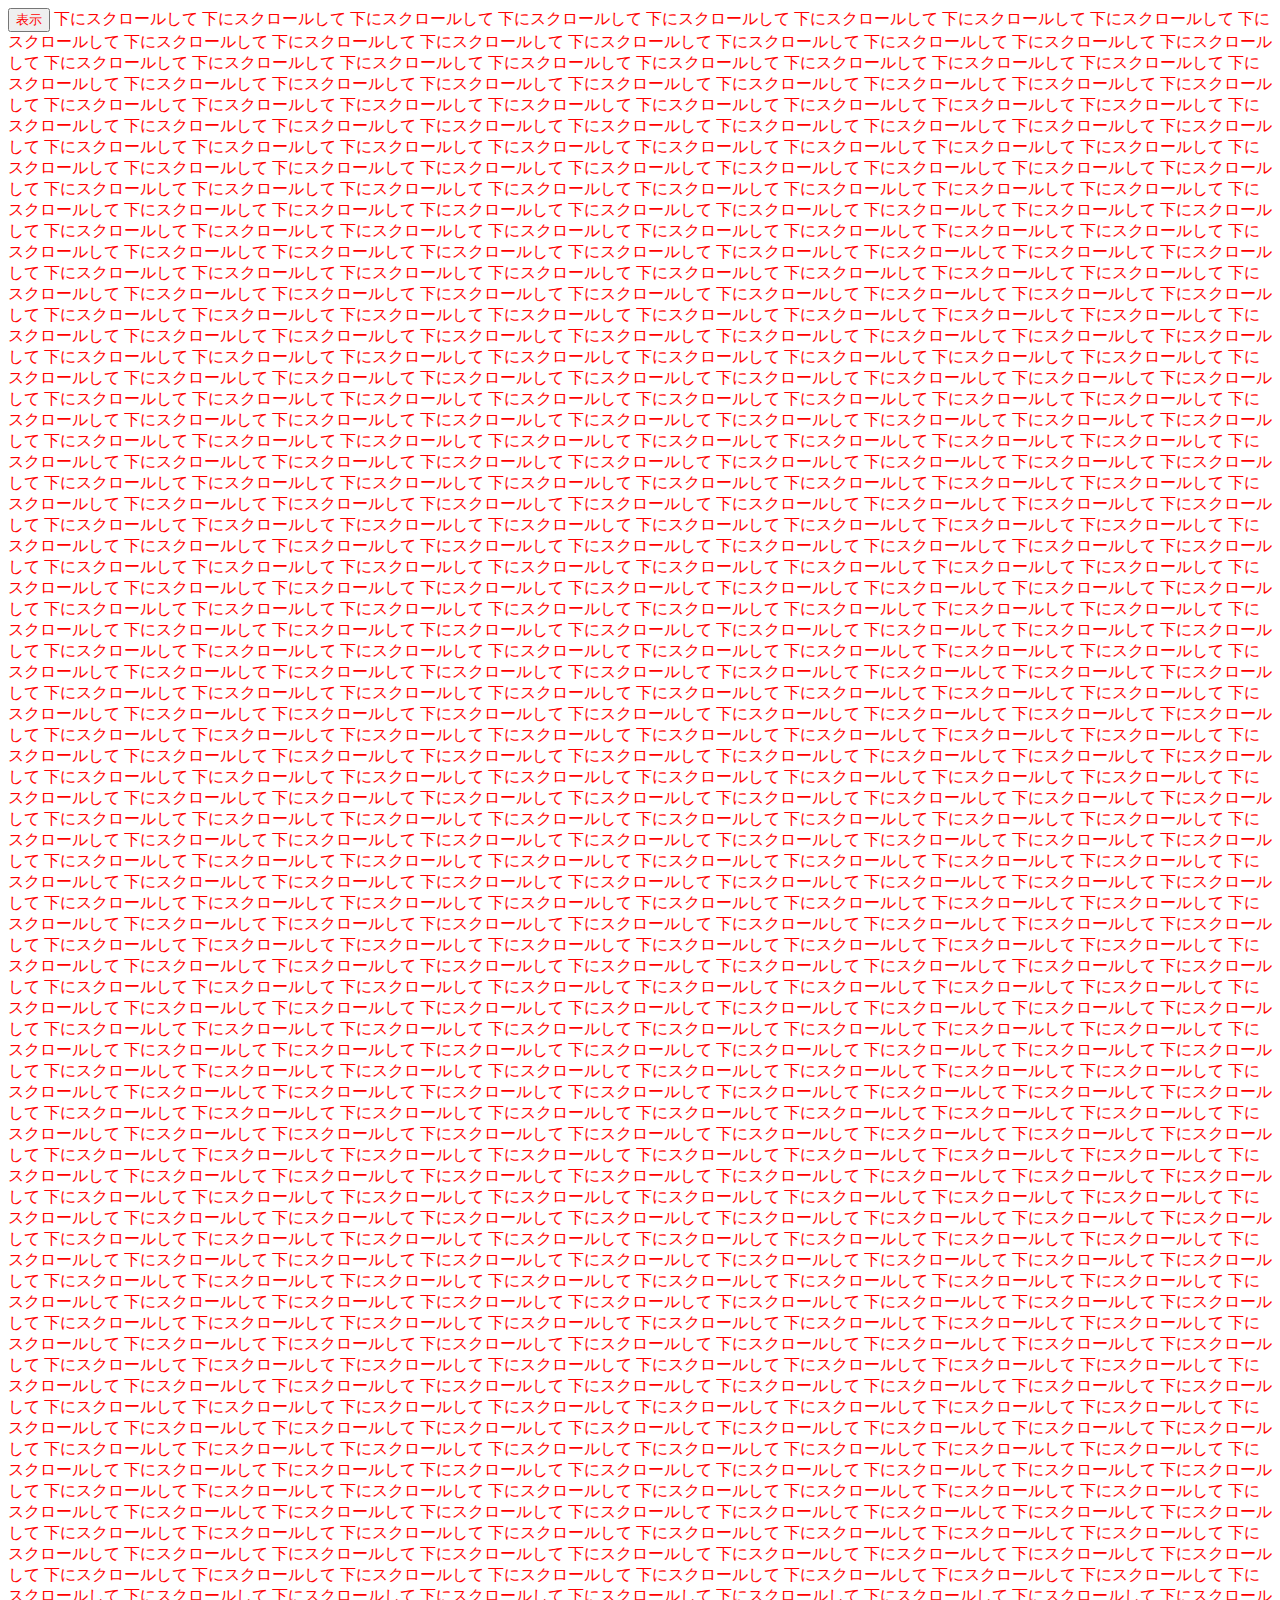
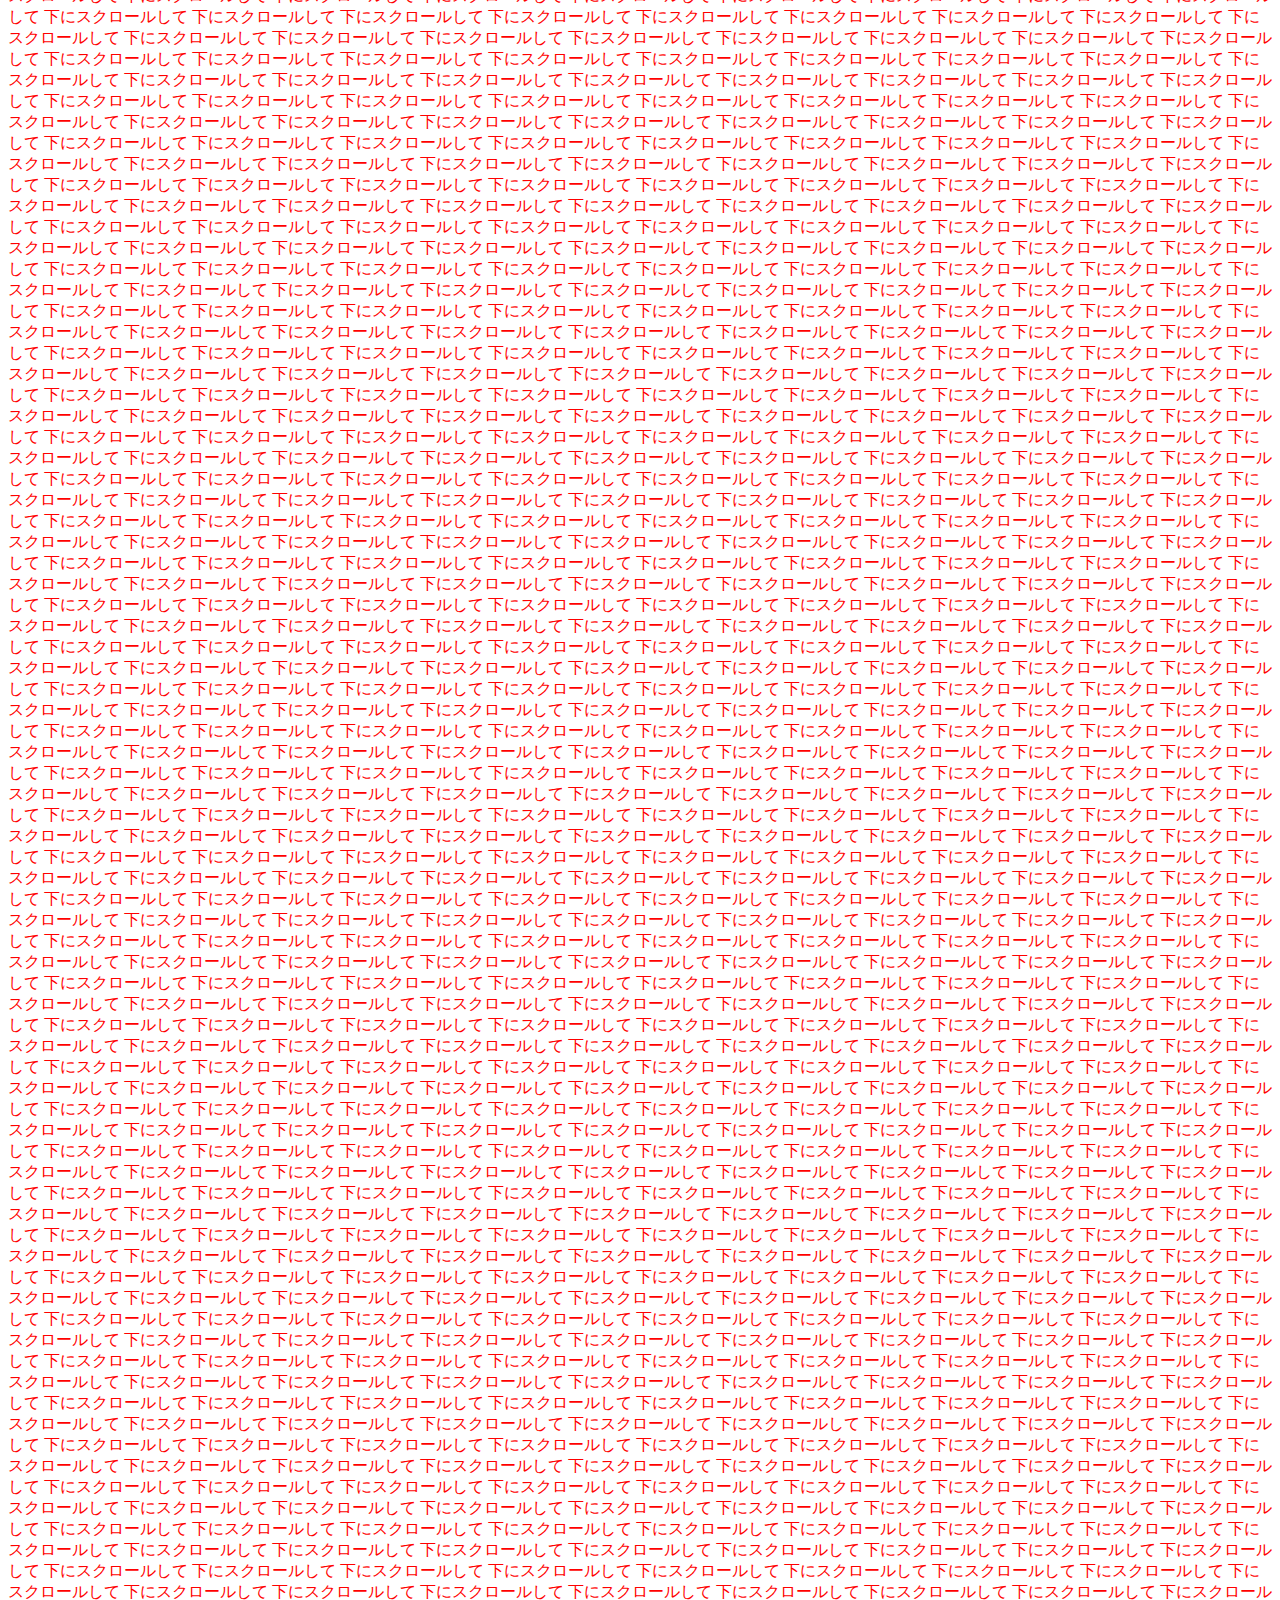
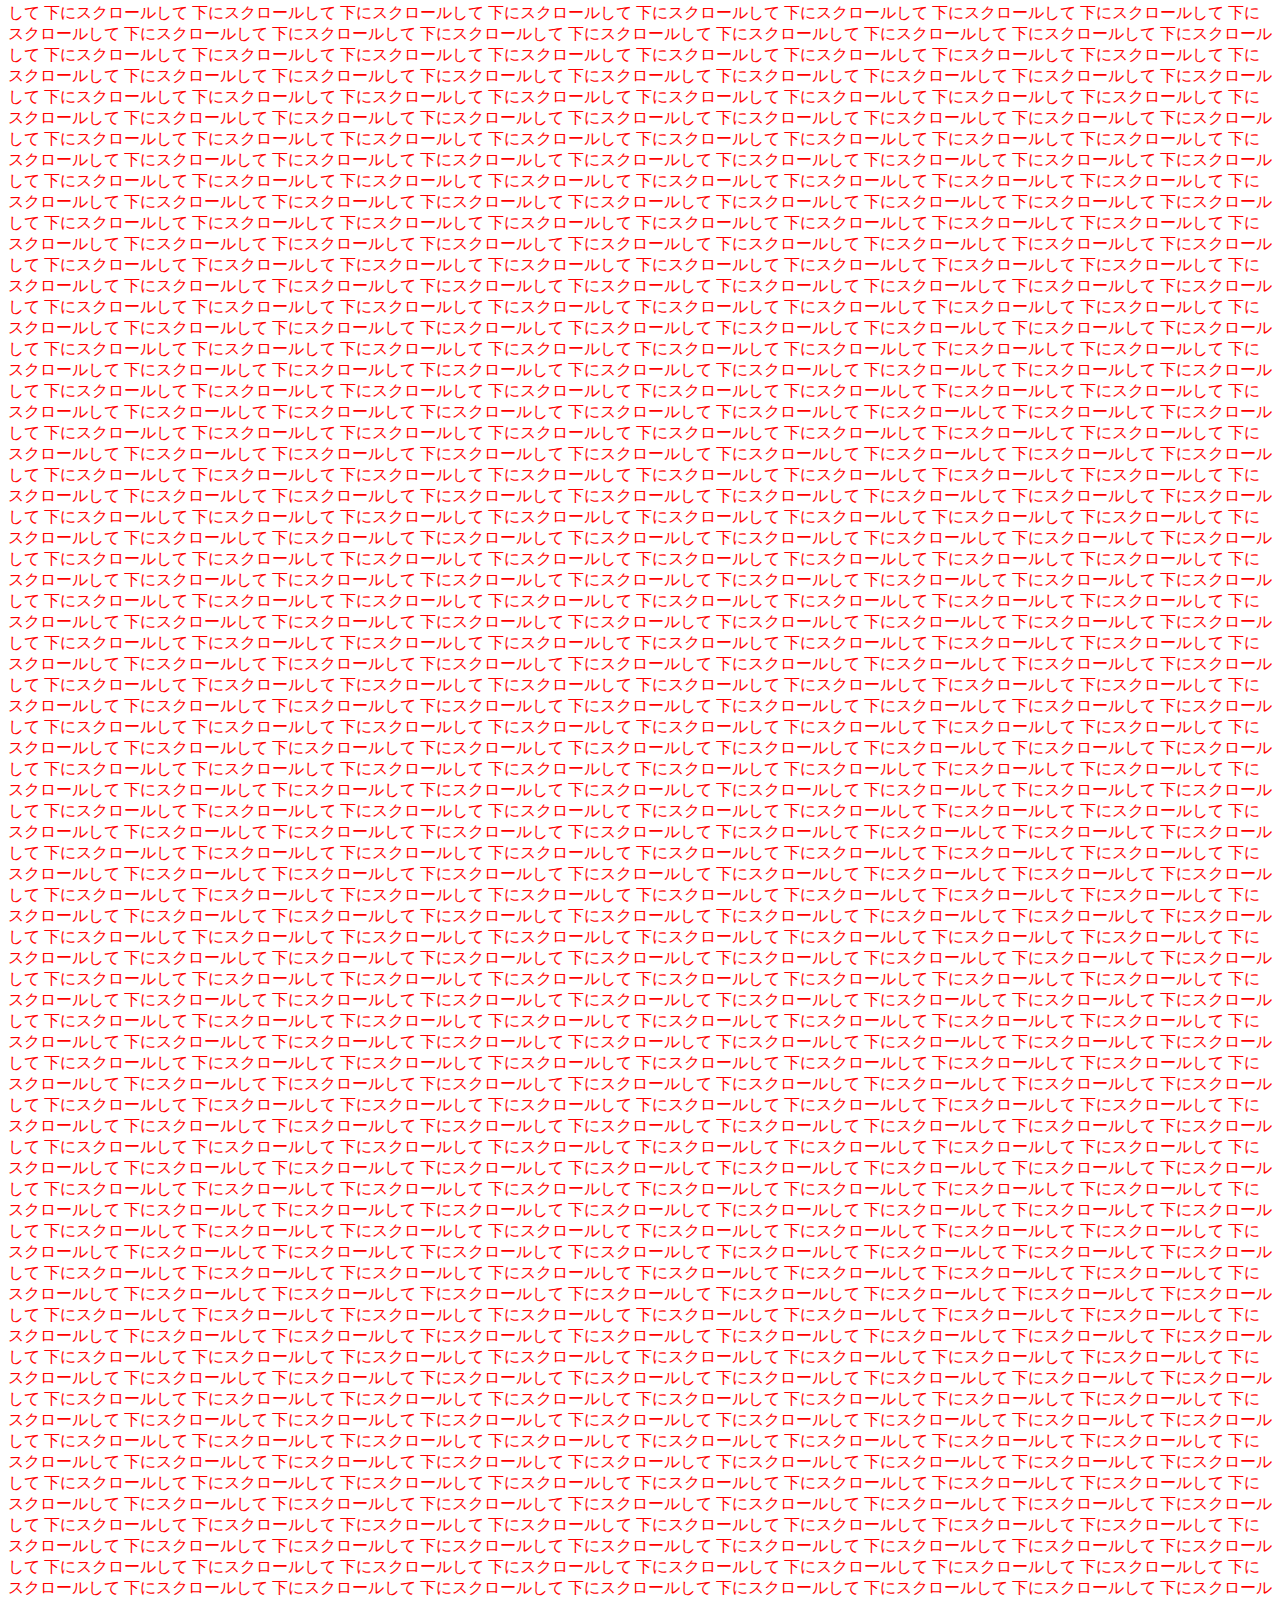
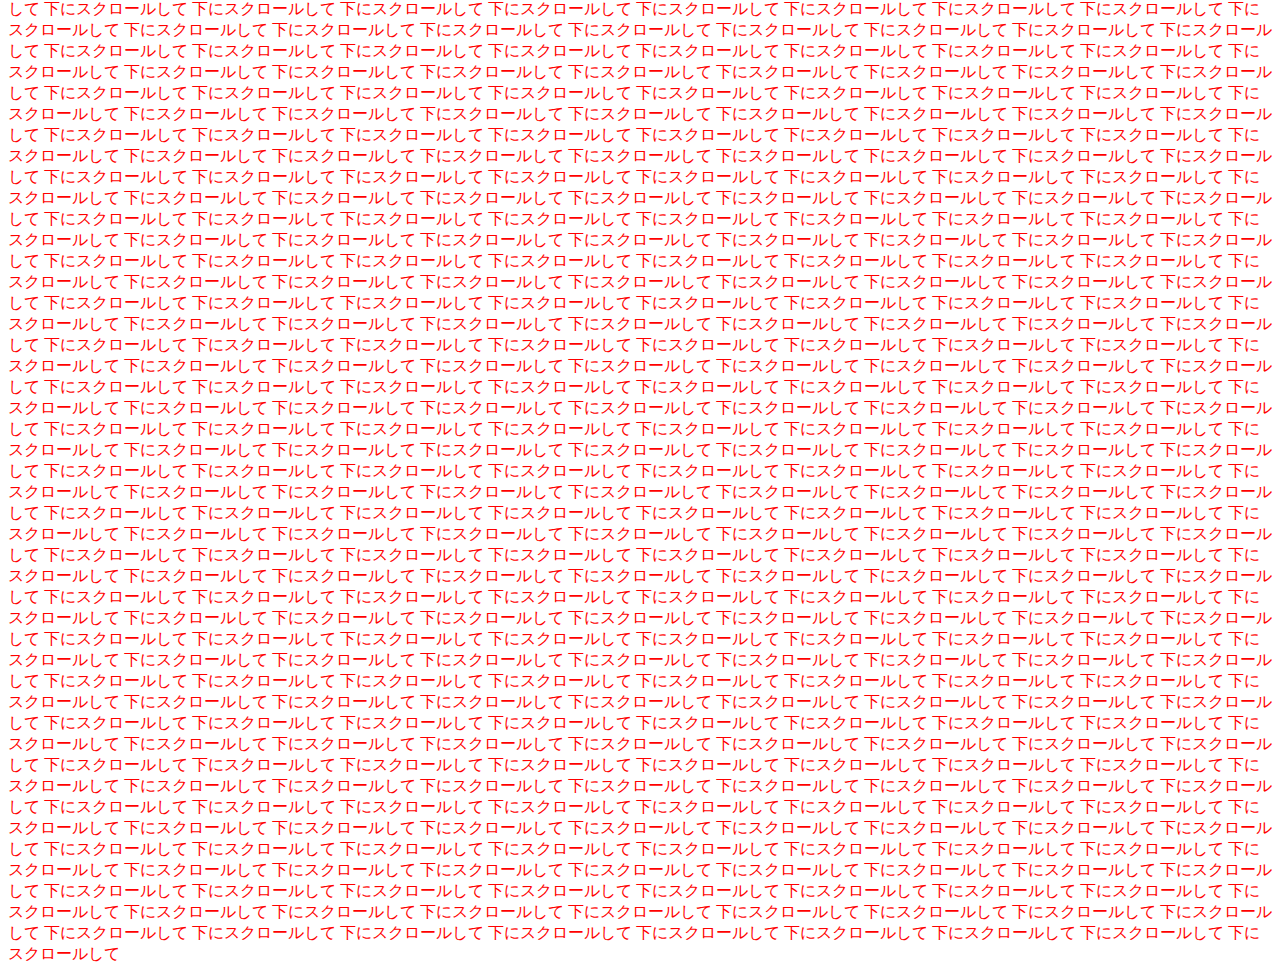
==== commit 97efe52e: "second" ====
--- a/index.html
+++ b/index.html
@@ -5,219 +5,284 @@
     <meta name="viewport" content="width=device-width, initial-scale=1.0">
     <meta http-equiv="X-UA-Compatible" content="ie=edge">
     <title>Document</title>
+    <link rel="stylesheet" href="modal.css">
+    <script
+  src="https://code.jquery.com/jquery-3.4.1.min.js"
+  integrity="sha256-CSXorXvZcTkaix6Yvo6HppcZGetbYMGWSFlBw8HfCJo="
+  crossorigin="anonymous"></script>
+<script src="https://ajax.googleapis.com/ajax/libs/jquery/1.12.4/jquery.min.js"></script>
+<script src="modal.js"></script>   
+ <script>
+
+// $(function(){
+//     var modal = $('#modal'),
+//         modalContent = $('#modal_content'),
+//         btnOpen = $("#btn_open"),
+//         btnClose = $(".btn_close");
+ 
+//     $(btnOpen).on('click', function() {
+//         modal.show();
+//     });
+ 
+//     $(modal).on('click', function(event) {
+//         if(!($(event.target).closest(modalContent).length)||($(event.target).closest(btnClose).length)){
+//             modal.hide();
+//         }
+//     });
+// });
+
+        $(window).on('scroll', function () {
+    var modal = $('#modal'),
+        modalContent = $('#modal_content'),
+        btnOpen = $("#btn_open"),
+        btnClose = $(".btn_close"),
+        imgTag = '<img  src="./warning.jpg"  alt="画像の解説文">';
+
+
+        
+            var doch = $(document).innerHeight(); //ページ全体の高さ
+            var winh = $(window).innerHeight(); //ウィンドウの高さ
+            var bottom = doch - winh; //ページ全体の高さ - ウィンドウの高さ = ページの最下部位置
+            if (bottom <= $(window).scrollTop()) {
+            //一番下までスクロールした時に実行
+            alert("最底辺！")
+            var modals = document.getElementById('modals');
+            var div = document.createElement('div');
+            div.textContent = 'hoge';
+
+            for (var index = 0; index < 20; index++) {
+                var element = document.createElement('div');
+element.innerHTML = '<img class="img'+index+'" src="./warning.jpg"  alt="画像の解説文">';
+        document.body.insertBefore(element, modals);
+            }
+
+            
+            }
+        });
+</script>
 </head>
 <body>
-下にスクロールして    下にスクロールして    下にスクロールして    下にスクロールして    下にスクロールして    下にスクロールして    下にスクロールして    下にスクロールして    下にスクロールして    下にスクロールして    下にスクロールして    
-下にスクロールして    下にスクロールして    下にスクロールして    下にスクロールして    下にスクロールして    下にスクロールして    下にスクロールして    下にスクロールして    下にスクロールして    下にスクロールして    下にスクロールして    
-下にスクロールして    下にスクロールして    下にスクロールして    下にスクロールして    下にスクロールして    下にスクロールして    下にスクロールして    下にスクロールして    下にスクロールして    下にスクロールして    下にスクロールして    
-下にスクロールして    下にスクロールして    下にスクロールして    下にスクロールして    下にスクロールして    下にスクロールして    下にスクロールして    下にスクロールして    下にスクロールして    下にスクロールして    下にスクロールして    
-下にスクロールして    下にスクロールして    下にスクロールして    下にスクロールして    下にスクロールして    下にスクロールして    下にスクロールして    下にスクロールして    下にスクロールして    下にスクロールして    下にスクロールして    
-下にスクロールして    下にスクロールして    下にスクロールして    下にスクロールして    下にスクロールして    下にスクロールして    下にスクロールして    下にスクロールして    下にスクロールして    下にスクロールして    下にスクロールして    
-下にスクロールして    下にスクロールして    下にスクロールして    下にスクロールして    下にスクロールして    下にスクロールして    下にスクロールして    下にスクロールして    下にスクロールして    下にスクロールして    下にスクロールして    
-下にスクロールして    下にスクロールして    下にスクロールして    下にスクロールして    下にスクロールして    下にスクロールして    下にスクロールして    下にスクロールして    下にスクロールして    下にスクロールして    下にスクロールして    
-下にスクロールして    下にスクロールして    下にスクロールして    下にスクロールして    下にスクロールして    下にスクロールして    下にスクロールして    下にスクロールして    下にスクロールして    下にスクロールして    下にスクロールして    
-下にスクロールして    下にスクロールして    下にスクロールして    下にスクロールして    下にスクロールして    下にスクロールして    下にスクロールして    下にスクロールして    下にスクロールして    下にスクロールして    下にスクロールして    
-下にスクロールして    下にスクロールして    下にスクロールして    下にスクロールして    下にスクロールして    下にスクロールして    下にスクロールして    下にスクロールして    下にスクロールして    下にスクロールして    下にスクロールして    
-下にスクロールして    下にスクロールして    下にスクロールして    下にスクロールして    下にスクロールして    下にスクロールして    下にスクロールして    下にスクロールして    下にスクロールして    下にスクロールして    下にスクロールして    
-下にスクロールして    下にスクロールして    下にスクロールして    下にスクロールして    下にスクロールして    下にスクロールして    下にスクロールして    下にスクロールして    下にスクロールして    下にスクロールして    下にスクロールして    
-下にスクロールして    下にスクロールして    下にスクロールして    下にスクロールして    下にスクロールして    下にスクロールして    下にスクロールして    下にスクロールして    下にスクロールして    下にスクロールして    下にスクロールして    
-下にスクロールして    下にスクロールして    下にスクロールして    下にスクロールして    下にスクロールして    下にスクロールして    下にスクロールして    下にスクロールして    下にスクロールして    下にスクロールして    下にスクロールして    
-下にスクロールして    下にスクロールして    下にスクロールして    下にスクロールして    下にスクロールして    下にスクロールして    下にスクロールして    下にスクロールして    下にスクロールして    下にスクロールして    下にスクロールして    
-下にスクロールして    下にスクロールして    下にスクロールして    下にスクロールして    下にスクロールして    下にスクロールして    下にスクロールして    下にスクロールして    下にスクロールして    下にスクロールして    下にスクロールして    
-下にスクロールして    下にスクロールして    下にスクロールして    下にスクロールして    下にスクロールして    下にスクロールして    下にスクロールして    下にスクロールして    下にスクロールして    下にスクロールして    下にスクロールして    
-下にスクロールして    下にスクロールして    下にスクロールして    下にスクロールして    下にスクロールして    下にスクロールして    下にスクロールして    下にスクロールして    下にスクロールして    下にスクロールして    下にスクロールして    
-下にスクロールして    下にスクロールして    下にスクロールして    下にスクロールして    下にスクロールして    下にスクロールして    下にスクロールして    下にスクロールして    下にスクロールして    下にスクロールして    下にスクロールして    
-下にスクロールして    下にスクロールして    下にスクロールして    下にスクロールして    下にスクロールして    下にスクロールして    下にスクロールして    下にスクロールして    下にスクロールして    下にスクロールして    下にスクロールして    
-下にスクロールして    下にスクロールして    下にスクロールして    下にスクロールして    下にスクロールして    下にスクロールして    下にスクロールして    下にスクロールして    下にスクロールして    下にスクロールして    下にスクロールして    
-下にスクロールして    下にスクロールして    下にスクロールして    下にスクロールして    下にスクロールして    下にスクロールして    下にスクロールして    下にスクロールして    下にスクロールして    下にスクロールして    下にスクロールして    
-下にスクロールして    下にスクロールして    下にスクロールして    下にスクロールして    下にスクロールして    下にスクロールして    下にスクロールして    下にスクロールして    下にスクロールして    下にスクロールして    下にスクロールして    
-下にスクロールして    下にスクロールして    下にスクロールして    下にスクロールして    下にスクロールして    下にスクロールして    下にスクロールして    下にスクロールして    下にスクロールして    下にスクロールして    下にスクロールして    
-下にスクロールして    下にスクロールして    下にスクロールして    下にスクロールして    下にスクロールして    下にスクロールして    下にスクロールして    下にスクロールして    下にスクロールして    下にスクロールして    下にスクロールして    
-下にスクロールして    下にスクロールして    下にスクロールして    下にスクロールして    下にスクロールして    下にスクロールして    下にスクロールして    下にスクロールして    下にスクロールして    下にスクロールして    下にスクロールして    
-下にスクロールして    下にスクロールして    下にスクロールして    下にスクロールして    下にスクロールして    下にスクロールして    下にスクロールして    下にスクロールして    下にスクロールして    下にスクロールして    下にスクロールして    
-下にスクロールして    下にスクロールして    下にスクロールして    下にスクロールして    下にスクロールして    下にスクロールして    下にスクロールして    下にスクロールして    下にスクロールして    下にスクロールして    下にスクロールして    
-下にスクロールして    下にスクロールして    下にスクロールして    下にスクロールして    下にスクロールして    下にスクロールして    下にスクロールして    下にスクロールして    下にスクロールして    下にスクロールして    下にスクロールして    
-下にスクロールして    下にスクロールして    下にスクロールして    下にスクロールして    下にスクロールして    下にスクロールして    下にスクロールして    下にスクロールして    下にスクロールして    下にスクロールして    下にスクロールして    
-下にスクロールして    下にスクロールして    下にスクロールして    下にスクロールして    下にスクロールして    下にスクロールして    下にスクロールして    下にスクロールして    下にスクロールして    下にスクロールして    下にスクロールして    
-下にスクロールして    下にスクロールして    下にスクロールして    下にスクロールして    下にスクロールして    下にスクロールして    下にスクロールして    下にスクロールして    下にスクロールして    下にスクロールして    下にスクロールして    
-下にスクロールして    下にスクロールして    下にスクロールして    下にスクロールして    下にスクロールして    下にスクロールして    下にスクロールして    下にスクロールして    下にスクロールして    下にスクロールして    下にスクロールして    
-下にスクロールして    下にスクロールして    下にスクロールして    下にスクロールして    下にスクロールして    下にスクロールして    下にスクロールして    下にスクロールして    下にスクロールして    下にスクロールして    下にスクロールして    
-下にスクロールして    下にスクロールして    下にスクロールして    下にスクロールして    下にスクロールして    下にスクロールして    下にスクロールして    下にスクロールして    下にスクロールして    下にスクロールして    下にスクロールして    
-下にスクロールして    下にスクロールして    下にスクロールして    下にスクロールして    下にスクロールして    下にスクロールして    下にスクロールして    下にスクロールして    下にスクロールして    下にスクロールして    下にスクロールして    
-下にスクロールして    下にスクロールして    下にスクロールして    下にスクロールして    下にスクロールして    下にスクロールして    下にスクロールして    下にスクロールして    下にスクロールして    下にスクロールして    下にスクロールして    
-下にスクロールして    下にスクロールして    下にスクロールして    下にスクロールして    下にスクロールして    下にスクロールして    下にスクロールして    下にスクロールして    下にスクロールして    下にスクロールして    下にスクロールして    
-下にスクロールして    下にスクロールして    下にスクロールして    下にスクロールして    下にスクロールして    下にスクロールして    下にスクロールして    下にスクロールして    下にスクロールして    下にスクロールして    下にスクロールして    
-下にスクロールして    下にスクロールして    下にスクロールして    下にスクロールして    下にスクロールして    下にスクロールして    下にスクロールして    下にスクロールして    下にスクロールして    下にスクロールして    下にスクロールして    
-下にスクロールして    下にスクロールして    下にスクロールして    下にスクロールして    下にスクロールして    下にスクロールして    下にスクロールして    下にスクロールして    下にスクロールして    下にスクロールして    下にスクロールして    
-下にスクロールして    下にスクロールして    下にスクロールして    下にスクロールして    下にスクロールして    下にスクロールして    下にスクロールして    下にスクロールして    下にスクロールして    下にスクロールして    下にスクロールして    
-下にスクロールして    下にスクロールして    下にスクロールして    下にスクロールして    下にスクロールして    下にスクロールして    下にスクロールして    下にスクロールして    下にスクロールして    下にスクロールして    下にスクロールして    
-下にスクロールして    下にスクロールして    下にスクロールして    下にスクロールして    下にスクロールして    下にスクロールして    下にスクロールして    下にスクロールして    下にスクロールして    下にスクロールして    下にスクロールして    
-下にスクロールして    下にスクロールして    下にスクロールして    下にスクロールして    下にスクロールして    下にスクロールして    下にスクロールして    下にスクロールして    下にスクロールして    下にスクロールして    下にスクロールして    
-下にスクロールして    下にスクロールして    下にスクロールして    下にスクロールして    下にスクロールして    下にスクロールして    下にスクロールして    下にスクロールして    下にスクロールして    下にスクロールして    下にスクロールして    
-下にスクロールして    下にスクロールして    下にスクロールして    下にスクロールして    下にスクロールして    下にスクロールして    下にスクロールして    下にスクロールして    下にスクロールして    下にスクロールして    下にスクロールして    
-下にスクロールして    下にスクロールして    下にスクロールして    下にスクロールして    下にスクロールして    下にスクロールして    下にスクロールして    下にスクロールして    下にスクロールして    下にスクロールして    下にスクロールして    
-下にスクロールして    下にスクロールして    下にスクロールして    下にスクロールして    下にスクロールして    下にスクロールして    下にスクロールして    下にスクロールして    下にスクロールして    下にスクロールして    下にスクロールして    
-下にスクロールして    下にスクロールして    下にスクロールして    下にスクロールして    下にスクロールして    下にスクロールして    下にスクロールして    下にスクロールして    下にスクロールして    下にスクロールして    下にスクロールして    
-下にスクロールして    下にスクロールして    下にスクロールして    下にスクロールして    下にスクロールして    下にスクロールして    下にスクロールして    下にスクロールして    下にスクロールして    下にスクロールして    下にスクロールして    
-下にスクロールして    下にスクロールして    下にスクロールして    下にスクロールして    下にスクロールして    下にスクロールして    下にスクロールして    下にスクロールして    下にスクロールして    下にスクロールして    下にスクロールして    
-下にスクロールして    下にスクロールして    下にスクロールして    下にスクロールして    下にスクロールして    下にスクロールして    下にスクロールして    下にスクロールして    下にスクロールして    下にスクロールして    下にスクロールして    
-下にスクロールして    下にスクロールして    下にスクロールして    下にスクロールして    下にスクロールして    下にスクロールして    下にスクロールして    下にスクロールして    下にスクロールして    下にスクロールして    下にスクロールして    
-下にスクロールして    下にスクロールして    下にスクロールして    下にスクロールして    下にスクロールして    下にスクロールして    下にスクロールして    下にスクロールして    下にスクロールして    下にスクロールして    下にスクロールして    
-下にスクロールして    下にスクロールして    下にスクロールして    下にスクロールして    下にスクロールして    下にスクロールして    下にスクロールして    下にスクロールして    下にスクロールして    下にスクロールして    下にスクロールして    
-下にスクロールして    下にスクロールして    下にスクロールして    下にスクロールして    下にスクロールして    下にスクロールして    下にスクロールして    下にスクロールして    下にスクロールして    下にスクロールして    下にスクロールして    
-下にスクロールして    下にスクロールして    下にスクロールして    下にスクロールして    下にスクロールして    下にスクロールして    下にスクロールして    下にスクロールして    下にスクロールして    下にスクロールして    下にスクロールして    
-下にスクロールして    下にスクロールして    下にスクロールして    下にスクロールして    下にスクロールして    下にスクロールして    下にスクロールして    下にスクロールして    下にスクロールして    下にスクロールして    下にスクロールして    
-下にスクロールして    下にスクロールして    下にスクロールして    下にスクロールして    下にスクロールして    下にスクロールして    下にスクロールして    下にスクロールして    下にスクロールして    下にスクロールして    下にスクロールして    
-下にスクロールして    下にスクロールして    下にスクロールして    下にスクロールして    下にスクロールして    下にスクロールして    下にスクロールして    下にスクロールして    下にスクロールして    下にスクロールして    下にスクロールして    
-下にスクロールして    下にスクロールして    下にスクロールして    下にスクロールして    下にスクロールして    下にスクロールして    下にスクロールして    下にスクロールして    下にスクロールして    下にスクロールして    下にスクロールして    
-下にスクロールして    下にスクロールして    下にスクロールして    下にスクロールして    下にスクロールして    下にスクロールして    下にスクロールして    下にスクロールして    下にスクロールして    下にスクロールして    下にスクロールして    
-下にスクロールして    下にスクロールして    下にスクロールして    下にスクロールして    下にスクロールして    下にスクロールして    下にスクロールして    下にスクロールして    下にスクロールして    下にスクロールして    下にスクロールして    
-下にスクロールして    下にスクロールして    下にスクロールして    下にスクロールして    下にスクロールして    下にスクロールして    下にスクロールして    下にスクロールして    下にスクロールして    下にスクロールして    下にスクロールして    
-下にスクロールして    下にスクロールして    下にスクロールして    下にスクロールして    下にスクロールして    下にスクロールして    下にスクロールして    下にスクロールして    下にスクロールして    下にスクロールして    下にスクロールして    
-下にスクロールして    下にスクロールして    下にスクロールして    下にスクロールして    下にスクロールして    下にスクロールして    下にスクロールして    下にスクロールして    下にスクロールして    下にスクロールして    下にスクロールして    
-下にスクロールして    下にスクロールして    下にスクロールして    下にスクロールして    下にスクロールして    下にスクロールして    下にスクロールして    下にスクロールして    下にスクロールして    下にスクロールして    下にスクロールして    
-下にスクロールして    下にスクロールして    下にスクロールして    下にスクロールして    下にスクロールして    下にスクロールして    下にスクロールして    下にスクロールして    下にスクロールして    下にスクロールして    下にスクロールして    
-下にスクロールして    下にスクロールして    下にスクロールして    下にスクロールして    下にスクロールして    下にスクロールして    下にスクロールして    下にスクロールして    下にスクロールして    下にスクロールして    下にスクロールして    
-下にスクロールして    下にスクロールして    下にスクロールして    下にスクロールして    下にスクロールして    下にスクロールして    下にスクロールして    下にスクロールして    下にスクロールして    下にスクロールして    下にスクロールして    
-下にスクロールして    下にスクロールして    下にスクロールして    下にスクロールして    下にスクロールして    下にスクロールして    下にスクロールして    下にスクロールして    下にスクロールして    下にスクロールして    下にスクロールして    
-下にスクロールして    下にスクロールして    下にスクロールして    下にスクロールして    下にスクロールして    下にスクロールして    下にスクロールして    下にスクロールして    下にスクロールして    下にスクロールして    下にスクロールして    
-下にスクロールして    下にスクロールして    下にスクロールして    下にスクロールして    下にスクロールして    下にスクロールして    下にスクロールして    下にスクロールして    下にスクロールして    下にスクロールして    下にスクロールして    
-下にスクロールして    下にスクロールして    下にスクロールして    下にスクロールして    下にスクロールして    下にスクロールして    下にスクロールして    下にスクロールして    下にスクロールして    下にスクロールして    下にスクロールして    
-下にスクロールして    下にスクロールして    下にスクロールして    下にスクロールして    下にスクロールして    下にスクロールして    下にスクロールして    下にスクロールして    下にスクロールして    下にスクロールして    下にスクロールして    
-下にスクロールして    下にスクロールして    下にスクロールして    下にスクロールして    下にスクロールして    下にスクロールして    下にスクロールして    下にスクロールして    下にスクロールして    下にスクロールして    下にスクロールして    
-下にスクロールして    下にスクロールして    下にスクロールして    下にスクロールして    下にスクロールして    下にスクロールして    下にスクロールして    下にスクロールして    下にスクロールして    下にスクロールして    下にスクロールして    
-下にスクロールして    下にスクロールして    下にスクロールして    下にスクロールして    下にスクロールして    下にスクロールして    下にスクロールして    下にスクロールして    下にスクロールして    下にスクロールして    下にスクロールして    
-下にスクロールして    下にスクロールして    下にスクロールして    下にスクロールして    下にスクロールして    下にスクロールして    下にスクロールして    下にスクロールして    下にスクロールして    下にスクロールして    下にスクロールして    
-下にスクロールして    下にスクロールして    下にスクロールして    下にスクロールして    下にスクロールして    下にスクロールして    下にスクロールして    下にスクロールして    下にスクロールして    下にスクロールして    下にスクロールして    
-下にスクロールして    下にスクロールして    下にスクロールして    下にスクロールして    下にスクロールして    下にスクロールして    下にスクロールして    下にスクロールして    下にスクロールして    下にスクロールして    下にスクロールして    
-下にスクロールして    下にスクロールして    下にスクロールして    下にスクロールして    下にスクロールして    下にスクロールして    下にスクロールして    下にスクロールして    下にスクロールして    下にスクロールして    下にスクロールして    
-下にスクロールして    下にスクロールして    下にスクロールして    下にスクロールして    下にスクロールして    下にスクロールして    下にスクロールして    下にスクロールして    下にスクロールして    下にスクロールして    下にスクロールして    
-下にスクロールして    下にスクロールして    下にスクロールして    下にスクロールして    下にスクロールして    下にスクロールして    下にスクロールして    下にスクロールして    下にスクロールして    下にスクロールして    下にスクロールして    
-下にスクロールして    下にスクロールして    下にスクロールして    下にスクロールして    下にスクロールして    下にスクロールして    下にスクロールして    下にスクロールして    下にスクロールして    下にスクロールして    下にスクロールして    
-下にスクロールして    下にスクロールして    下にスクロールして    下にスクロールして    下にスクロールして    下にスクロールして    下にスクロールして    下にスクロールして    下にスクロールして    下にスクロールして    下にスクロールして    
-下にスクロールして    下にスクロールして    下にスクロールして    下にスクロールして    下にスクロールして    下にスクロールして    下にスクロールして    下にスクロールして    下にスクロールして    下にスクロールして    下にスクロールして    
-下にスクロールして    下にスクロールして    下にスクロールして    下にスクロールして    下にスクロールして    下にスクロールして    下にスクロールして    下にスクロールして    下にスクロールして    下にスクロールして    下にスクロールして    
-下にスクロールして    下にスクロールして    下にスクロールして    下にスクロールして    下にスクロールして    下にスクロールして    下にスクロールして    下にスクロールして    下にスクロールして    下にスクロールして    下にスクロールして    
-下にスクロールして    下にスクロールして    下にスクロールして    下にスクロールして    下にスクロールして    下にスクロールして    下にスクロールして    下にスクロールして    下にスクロールして    下にスクロールして    下にスクロールして    
-下にスクロールして    下にスクロールして    下にスクロールして    下にスクロールして    下にスクロールして    下にスクロールして    下にスクロールして    下にスクロールして    下にスクロールして    下にスクロールして    下にスクロールして    
-下にスクロールして    下にスクロールして    下にスクロールして    下にスクロールして    下にスクロールして    下にスクロールして    下にスクロールして    下にスクロールして    下にスクロールして    下にスクロールして    下にスクロールして    
-下にスクロールして    下にスクロールして    下にスクロールして    下にスクロールして    下にスクロールして    下にスクロールして    下にスクロールして    下にスクロールして    下にスクロールして    下にスクロールして    下にスクロールして    
-下にスクロールして    下にスクロールして    下にスクロールして    下にスクロールして    下にスクロールして    下にスクロールして    下にスクロールして    下にスクロールして    下にスクロールして    下にスクロールして    下にスクロールして    
-下にスクロールして    下にスクロールして    下にスクロールして    下にスクロールして    下にスクロールして    下にスクロールして    下にスクロールして    下にスクロールして    下にスクロールして    下にスクロールして    下にスクロールして    
-下にスクロールして    下にスクロールして    下にスクロールして    下にスクロールして    下にスクロールして    下にスクロールして    下にスクロールして    下にスクロールして    下にスクロールして    下にスクロールして    下にスクロールして    
-下にスクロールして    下にスクロールして    下にスクロールして    下にスクロールして    下にスクロールして    下にスクロールして    下にスクロールして    下にスクロールして    下にスクロールして    下にスクロールして    下にスクロールして    
-下にスクロールして    下にスクロールして    下にスクロールして    下にスクロールして    下にスクロールして    下にスクロールして    下にスクロールして    下にスクロールして    下にスクロールして    下にスクロールして    下にスクロールして    
-下にスクロールして    下にスクロールして    下にスクロールして    下にスクロールして    下にスクロールして    下にスクロールして    下にスクロールして    下にスクロールして    下にスクロールして    下にスクロールして    下にスクロールして    
-下にスクロールして    下にスクロールして    下にスクロールして    下にスクロールして    下にスクロールして    下にスクロールして    下にスクロールして    下にスクロールして    下にスクロールして    下にスクロールして    下にスクロールして    
-下にスクロールして    下にスクロールして    下にスクロールして    下にスクロールして    下にスクロールして    下にスクロールして    下にスクロールして    下にスクロールして    下にスクロールして    下にスクロールして    下にスクロールして    
-下にスクロールして    下にスクロールして    下にスクロールして    下にスクロールして    下にスクロールして    下にスクロールして    下にスクロールして    下にスクロールして    下にスクロールして    下にスクロールして    下にスクロールして    
-下にスクロールして    下にスクロールして    下にスクロールして    下にスクロールして    下にスクロールして    下にスクロールして    下にスクロールして    下にスクロールして    下にスクロールして    下にスクロールして    下にスクロールして    
-下にスクロールして    下にスクロールして    下にスクロールして    下にスクロールして    下にスクロールして    下にスクロールして    下にスクロールして    下にスクロールして    下にスクロールして    下にスクロールして    下にスクロールして    
-下にスクロールして    下にスクロールして    下にスクロールして    下にスクロールして    下にスクロールして    下にスクロールして    下にスクロールして    下にスクロールして    下にスクロールして    下にスクロールして    下にスクロールして    
-下にスクロールして    下にスクロールして    下にスクロールして    下にスクロールして    下にスクロールして    下にスクロールして    下にスクロールして    下にスクロールして    下にスクロールして    下にスクロールして    下にスクロールして    
-下にスクロールして    下にスクロールして    下にスクロールして    下にスクロールして    下にスクロールして    下にスクロールして    下にスクロールして    下にスクロールして    下にスクロールして    下にスクロールして    下にスクロールして    
-下にスクロールして    下にスクロールして    下にスクロールして    下にスクロールして    下にスクロールして    下にスクロールして    下にスクロールして    下にスクロールして    下にスクロールして    下にスクロールして    下にスクロールして    
-下にスクロールして    下にスクロールして    下にスクロールして    下にスクロールして    下にスクロールして    下にスクロールして    下にスクロールして    下にスクロールして    下にスクロールして    下にスクロールして    下にスクロールして    
-下にスクロールして    下にスクロールして    下にスクロールして    下にスクロールして    下にスクロールして    下にスクロールして    下にスクロールして    下にスクロールして    下にスクロールして    下にスクロールして    下にスクロールして    
-下にスクロールして    下にスクロールして    下にスクロールして    下にスクロールして    下にスクロールして    下にスクロールして    下にスクロールして    下にスクロールして    下にスクロールして    下にスクロールして    下にスクロールして    
-下にスクロールして    下にスクロールして    下にスクロールして    下にスクロールして    下にスクロールして    下にスクロールして    下にスクロールして    下にスクロールして    下にスクロールして    下にスクロールして    下にスクロールして    
-下にスクロールして    下にスクロールして    下にスクロールして    下にスクロールして    下にスクロールして    下にスクロールして    下にスクロールして    下にスクロールして    下にスクロールして    下にスクロールして    下にスクロールして    
-下にスクロールして    下にスクロールして    下にスクロールして    下にスクロールして    下にスクロールして    下にスクロールして    下にスクロールして    下にスクロールして    下にスクロールして    下にスクロールして    下にスクロールして    
-下にスクロールして    下にスクロールして    下にスクロールして    下にスクロールして    下にスクロールして    下にスクロールして    下にスクロールして    下にスクロールして    下にスクロールして    下にスクロールして    下にスクロールして    
-下にスクロールして    下にスクロールして    下にスクロールして    下にスクロールして    下にスクロールして    下にスクロールして    下にスクロールして    下にスクロールして    下にスクロールして    下にスクロールして    下にスクロールして    
-下にスクロールして    下にスクロールして    下にスクロールして    下にスクロールして    下にスクロールして    下にスクロールして    下にスクロールして    下にスクロールして    下にスクロールして    下にスクロールして    下にスクロールして    
-下にスクロールして    下にスクロールして    下にスクロールして    下にスクロールして    下にスクロールして    下にスクロールして    下にスクロールして    下にスクロールして    下にスクロールして    下にスクロールして    下にスクロールして    
-下にスクロールして    下にスクロールして    下にスクロールして    下にスクロールして    下にスクロールして    下にスクロールして    下にスクロールして    下にスクロールして    下にスクロールして    下にスクロールして    下にスクロールして    
-下にスクロールして    下にスクロールして    下にスクロールして    下にスクロールして    下にスクロールして    下にスクロールして    下にスクロールして    下にスクロールして    下にスクロールして    下にスクロールして    下にスクロールして    
-下にスクロールして    下にスクロールして    下にスクロールして    下にスクロールして    下にスクロールして    下にスクロールして    下にスクロールして    下にスクロールして    下にスクロールして    下にスクロールして    下にスクロールして    
-下にスクロールして    下にスクロールして    下にスクロールして    下にスクロールして    下にスクロールして    下にスクロールして    下にスクロールして    下にスクロールして    下にスクロールして    下にスクロールして    下にスクロールして    
-下にスクロールして    下にスクロールして    下にスクロールして    下にスクロールして    下にスクロールして    下にスクロールして    下にスクロールして    下にスクロールして    下にスクロールして    下にスクロールして    下にスクロールして    
-下にスクロールして    下にスクロールして    下にスクロールして    下にスクロールして    下にスクロールして    下にスクロールして    下にスクロールして    下にスクロールして    下にスクロールして    下にスクロールして    下にスクロールして    
-下にスクロールして    下にスクロールして    下にスクロールして    下にスクロールして    下にスクロールして    下にスクロールして    下にスクロールして    下にスクロールして    下にスクロールして    下にスクロールして    下にスクロールして    
-下にスクロールして    下にスクロールして    下にスクロールして    下にスクロールして    下にスクロールして    下にスクロールして    下にスクロールして    下にスクロールして    下にスクロールして    下にスクロールして    下にスクロールして    
-下にスクロールして    下にスクロールして    下にスクロールして    下にスクロールして    下にスクロールして    下にスクロールして    下にスクロールして    下にスクロールして    下にスクロールして    下にスクロールして    下にスクロールして    
-下にスクロールして    下にスクロールして    下にスクロールして    下にスクロールして    下にスクロールして    下にスクロールして    下にスクロールして    下にスクロールして    下にスクロールして    下にスクロールして    下にスクロールして    
-下にスクロールして    下にスクロールして    下にスクロールして    下にスクロールして    下にスクロールして    下にスクロールして    下にスクロールして    下にスクロールして    下にスクロールして    下にスクロールして    下にスクロールして    
-下にスクロールして    下にスクロールして    下にスクロールして    下にスクロールして    下にスクロールして    下にスクロールして    下にスクロールして    下にスクロールして    下にスクロールして    下にスクロールして    下にスクロールして    
-下にスクロールして    下にスクロールして    下にスクロールして    下にスクロールして    下にスクロールして    下にスクロールして    下にスクロールして    下にスクロールして    下にスクロールして    下にスクロールして    下にスクロールして    
-下にスクロールして    下にスクロールして    下にスクロールして    下にスクロールして    下にスクロールして    下にスクロールして    下にスクロールして    下にスクロールして    下にスクロールして    下にスクロールして    下にスクロールして    
-下にスクロールして    下にスクロールして    下にスクロールして    下にスクロールして    下にスクロールして    下にスクロールして    下にスクロールして    下にスクロールして    下にスクロールして    下にスクロールして    下にスクロールして    
-下にスクロールして    下にスクロールして    下にスクロールして    下にスクロールして    下にスクロールして    下にスクロールして    下にスクロールして    下にスクロールして    下にスクロールして    下にスクロールして    下にスクロールして    
-下にスクロールして    下にスクロールして    下にスクロールして    下にスクロールして    下にスクロールして    下にスクロールして    下にスクロールして    下にスクロールして    下にスクロールして    下にスクロールして    下にスクロールして    
-下にスクロールして    下にスクロールして    下にスクロールして    下にスクロールして    下にスクロールして    下にスクロールして    下にスクロールして    下にスクロールして    下にスクロールして    下にスクロールして    下にスクロールして    
-下にスクロールして    下にスクロールして    下にスクロールして    下にスクロールして    下にスクロールして    下にスクロールして    下にスクロールして    下にスクロールして    下にスクロールして    下にスクロールして    下にスクロールして    
-下にスクロールして    下にスクロールして    下にスクロールして    下にスクロールして    下にスクロールして    下にスクロールして    下にスクロールして    下にスクロールして    下にスクロールして    下にスクロールして    下にスクロールして    
-下にスクロールして    下にスクロールして    下にスクロールして    下にスクロールして    下にスクロールして    下にスクロールして    下にスクロールして    下にスクロールして    下にスクロールして    下にスクロールして    下にスクロールして    
-下にスクロールして    下にスクロールして    下にスクロールして    下にスクロールして    下にスクロールして    下にスクロールして    下にスクロールして    下にスクロールして    下にスクロールして    下にスクロールして    下にスクロールして    
-下にスクロールして    下にスクロールして    下にスクロールして    下にスクロールして    下にスクロールして    下にスクロールして    下にスクロールして    下にスクロールして    下にスクロールして    下にスクロールして    下にスクロールして    
-下にスクロールして    下にスクロールして    下にスクロールして    下にスクロールして    下にスクロールして    下にスクロールして    下にスクロールして    下にスクロールして    下にスクロールして    下にスクロールして    下にスクロールして    
-下にスクロールして    下にスクロールして    下にスクロールして    下にスクロールして    下にスクロールして    下にスクロールして    下にスクロールして    下にスクロールして    下にスクロールして    下にスクロールして    下にスクロールして    
-下にスクロールして    下にスクロールして    下にスクロールして    下にスクロールして    下にスクロールして    下にスクロールして    下にスクロールして    下にスクロールして    下にスクロールして    下にスクロールして    下にスクロールして    
-下にスクロールして    下にスクロールして    下にスクロールして    下にスクロールして    下にスクロールして    下にスクロールして    下にスクロールして    下にスクロールして    下にスクロールして    下にスクロールして    下にスクロールして    
-下にスクロールして    下にスクロールして    下にスクロールして    下にスクロールして    下にスクロールして    下にスクロールして    下にスクロールして    下にスクロールして    下にスクロールして    下にスクロールして    下にスクロールして    
-下にスクロールして    下にスクロールして    下にスクロールして    下にスクロールして    下にスクロールして    下にスクロールして    下にスクロールして    下にスクロールして    下にスクロールして    下にスクロールして    下にスクロールして    
-下にスクロールして    下にスクロールして    下にスクロールして    下にスクロールして    下にスクロールして    下にスクロールして    下にスクロールして    下にスクロールして    下にスクロールして    下にスクロールして    下にスクロールして    
-下にスクロールして    下にスクロールして    下にスクロールして    下にスクロールして    下にスクロールして    下にスクロールして    下にスクロールして    下にスクロールして    下にスクロールして    下にスクロールして    下にスクロールして    
-下にスクロールして    下にスクロールして    下にスクロールして    下にスクロールして    下にスクロールして    下にスクロールして    下にスクロールして    下にスクロールして    下にスクロールして    下にスクロールして    下にスクロールして    
-下にスクロールして    下にスクロールして    下にスクロールして    下にスクロールして    下にスクロールして    下にスクロールして    下にスクロールして    下にスクロールして    下にスクロールして    下にスクロールして    下にスクロールして    
-下にスクロールして    下にスクロールして    下にスクロールして    下にスクロールして    下にスクロールして    下にスクロールして    下にスクロールして    下にスクロールして    下にスクロールして    下にスクロールして    下にスクロールして    
-下にスクロールして    下にスクロールして    下にスクロールして    下にスクロールして    下にスクロールして    下にスクロールして    下にスクロールして    下にスクロールして    下にスクロールして    下にスクロールして    下にスクロールして    
-下にスクロールして    下にスクロールして    下にスクロールして    下にスクロールして    下にスクロールして    下にスクロールして    下にスクロールして    下にスクロールして    下にスクロールして    下にスクロールして    下にスクロールして    
-下にスクロールして    下にスクロールして    下にスクロールして    下にスクロールして    下にスクロールして    下にスクロールして    下にスクロールして    下にスクロールして    下にスクロールして    下にスクロールして    下にスクロールして    
-下にスクロールして    下にスクロールして    下にスクロールして    下にスクロールして    下にスクロールして    下にスクロールして    下にスクロールして    下にスクロールして    下にスクロールして    下にスクロールして    下にスクロールして    
-下にスクロールして    下にスクロールして    下にスクロールして    下にスクロールして    下にスクロールして    下にスクロールして    下にスクロールして    下にスクロールして    下にスクロールして    下にスクロールして    下にスクロールして    
-下にスクロールして    下にスクロールして    下にスクロールして    下にスクロールして    下にスクロールして    下にスクロールして    下にスクロールして    下にスクロールして    下にスクロールして    下にスクロールして    下にスクロールして    
-下にスクロールして    下にスクロールして    下にスクロールして    下にスクロールして    下にスクロールして    下にスクロールして    下にスクロールして    下にスクロールして    下にスクロールして    下にスクロールして    下にスクロールして    
-下にスクロールして    下にスクロールして    下にスクロールして    下にスクロールして    下にスクロールして    下にスクロールして    下にスクロールして    下にスクロールして    下にスクロールして    下にスクロールして    下にスクロールして    
-下にスクロールして    下にスクロールして    下にスクロールして    下にスクロールして    下にスクロールして    下にスクロールして    下にスクロールして    下にスクロールして    下にスクロールして    下にスクロールして    下にスクロールして    
-下にスクロールして    下にスクロールして    下にスクロールして    下にスクロールして    下にスクロールして    下にスクロールして    下にスクロールして    下にスクロールして    下にスクロールして    下にスクロールして    下にスクロールして    
-下にスクロールして    下にスクロールして    下にスクロールして    下にスクロールして    下にスクロールして    下にスクロールして    下にスクロールして    下にスクロールして    下にスクロールして    下にスクロールして    下にスクロールして    
-下にスクロールして    下にスクロールして    下にスクロールして    下にスクロールして    下にスクロールして    下にスクロールして    下にスクロールして    下にスクロールして    下にスクロールして    下にスクロールして    下にスクロールして    
-下にスクロールして    下にスクロールして    下にスクロールして    下にスクロールして    下にスクロールして    下にスクロールして    下にスクロールして    下にスクロールして    下にスクロールして    下にスクロールして    下にスクロールして    
-下にスクロールして    下にスクロールして    下にスクロールして    下にスクロールして    下にスクロールして    下にスクロールして    下にスクロールして    下にスクロールして    下にスクロールして    下にスクロールして    下にスクロールして    
-下にスクロールして    下にスクロールして    下にスクロールして    下にスクロールして    下にスクロールして    下にスクロールして    下にスクロールして    下にスクロールして    下にスクロールして    下にスクロールして    下にスクロールして    
-下にスクロールして    下にスクロールして    下にスクロールして    下にスクロールして    下にスクロールして    下にスクロールして    下にスクロールして    下にスクロールして    下にスクロールして    下にスクロールして    下にスクロールして    
-下にスクロールして    下にスクロールして    下にスクロールして    下にスクロールして    下にスクロールして    下にスクロールして    下にスクロールして    下にスクロールして    下にスクロールして    下にスクロールして    下にスクロールして    
-下にスクロールして    下にスクロールして    下にスクロールして    下にスクロールして    下にスクロールして    下にスクロールして    下にスクロールして    下にスクロールして    下にスクロールして    下にスクロールして    下にスクロールして    
-下にスクロールして    下にスクロールして    下にスクロールして    下にスクロールして    下にスクロールして    下にスクロールして    下にスクロールして    下にスクロールして    下にスクロールして    下にスクロールして    下にスクロールして    
-下にスクロールして    下にスクロールして    下にスクロールして    下にスクロールして    下にスクロールして    下にスクロールして    下にスクロールして    下にスクロールして    下にスクロールして    下にスクロールして    下にスクロールして    
-下にスクロールして    下にスクロールして    下にスクロールして    下にスクロールして    下にスクロールして    下にスクロールして    下にスクロールして    下にスクロールして    下にスクロールして    下にスクロールして    下にスクロールして    
-下にスクロールして    下にスクロールして    下にスクロールして    下にスクロールして    下にスクロールして    下にスクロールして    下にスクロールして    下にスクロールして    下にスクロールして    下にスクロールして    下にスクロールして    
-下にスクロールして    下にスクロールして    下にスクロールして    下にスクロールして    下にスクロールして    下にスクロールして    下にスクロールして    下にスクロールして    下にスクロールして    下にスクロールして    下にスクロールして    
-下にスクロールして    下にスクロールして    下にスクロールして    下にスクロールして    下にスクロールして    下にスクロールして    下にスクロールして    下にスクロールして    下にスクロールして    下にスクロールして    下にスクロールして    
-下にスクロールして    下にスクロールして    下にスクロールして    下にスクロールして    下にスクロールして    下にスクロールして    下にスクロールして    下にスクロールして    下にスクロールして    下にスクロールして    下にスクロールして    
-下にスクロールして    下にスクロールして    下にスクロールして    下にスクロールして    下にスクロールして    下にスクロールして    下にスクロールして    下にスクロールして    下にスクロールして    下にスクロールして    下にスクロールして    
-下にスクロールして    下にスクロールして    下にスクロールして    下にスクロールして    下にスクロールして    下にスクロールして    下にスクロールして    下にスクロールして    下にスクロールして    下にスクロールして    下にスクロールして    
-下にスクロールして    下にスクロールして    下にスクロールして    下にスクロールして    下にスクロールして    下にスクロールして    下にスクロールして    下にスクロールして    下にスクロールして    下にスクロールして    下にスクロールして    
-下にスクロールして    下にスクロールして    下にスクロールして    下にスクロールして    下にスクロールして    下にスクロールして    下にスクロールして    下にスクロールして    下にスクロールして    下にスクロールして    下にスクロールして    
-下にスクロールして    下にスクロールして    下にスクロールして    下にスクロールして    下にスクロールして    下にスクロールして    下にスクロールして    下にスクロールして    下にスクロールして    下にスクロールして    下にスクロールして    
-下にスクロールして    下にスクロールして    下にスクロールして    下にスクロールして    下にスクロールして    下にスクロールして    下にスクロールして    下にスクロールして    下にスクロールして    下にスクロールして    下にスクロールして    
-下にスクロールして    下にスクロールして    下にスクロールして    下にスクロールして    下にスクロールして    下にスクロールして    下にスクロールして    下にスクロールして    下にスクロールして    下にスクロールして    下にスクロールして    
-下にスクロールして    下にスクロールして    下にスクロールして    下にスクロールして    下にスクロールして    下にスクロールして    下にスクロールして    下にスクロールして    下にスクロールして    下にスクロールして    下にスクロールして    
-下にスクロールして    下にスクロールして    下にスクロールして    下にスクロールして    下にスクロールして    下にスクロールして    下にスクロールして    下にスクロールして    下にスクロールして    下にスクロールして    下にスクロールして    
-下にスクロールして    下にスクロールして    下にスクロールして    下にスクロールして    下にスクロールして    下にスクロールして    下にスクロールして    下にスクロールして    下にスクロールして    下にスクロールして    下にスクロールして    
-下にスクロールして    下にスクロールして    下にスクロールして    下にスクロールして    下にスクロールして    下にスクロールして    下にスクロールして    下にスクロールして    下にスクロールして    下にスクロールして    下にスクロールして    
-下にスクロールして    下にスクロールして    下にスクロールして    下にスクロールして    下にスクロールして    下にスクロールして    下にスクロールして    下にスクロールして    下にスクロールして    下にスクロールして    下にスクロールして    
-下にスクロールして    下にスクロールして    下にスクロールして    下にスクロールして    下にスクロールして    下にスクロールして    下にスクロールして    下にスクロールして    下にスクロールして    下にスクロールして    下にスクロールして    
-下にスクロールして    下にスクロールして    下にスクロールして    下にスクロールして    下にスクロールして    下にスクロールして    下にスクロールして    下にスクロールして    下にスクロールして    下にスクロールして    下にスクロールして    
-下にスクロールして    下にスクロールして    下にスクロールして    下にスクロールして    下にスクロールして    下にスクロールして    下にスクロールして    下にスクロールして    下にスクロールして    下にスクロールして    下にスクロールして    
-下にスクロールして    下にスクロールして    下にスクロールして    下にスクロールして    下にスクロールして    下にスクロールして    下にスクロールして    下にスクロールして    下にスクロールして    下にスクロールして    下にスクロールして    
-下にスクロールして    下にスクロールして    下にスクロールして    下にスクロールして    下にスクロールして    下にスクロールして    下にスクロールして    下にスクロールして    下にスクロールして    下にスクロールして    下にスクロールして    
-下にスクロールして    下にスクロールして    下にスクロールして    下にスクロールして    下にスクロールして    下にスクロールして    下にスクロールして    下にスクロールして    下にスクロールして    下にスクロールして    下にスクロールして    
-下にスクロールして    下にスクロールして    下にスクロールして    下にスクロールして    下にスクロールして    下にスクロールして    下にスクロールして    下にスクロールして    下にスクロールして    下にスクロールして    下にスクロールして    
-下にスクロールして    下にスクロールして    下にスクロールして    下にスクロールして    下にスクロールして    下にスクロールして    下にスクロールして    下にスクロールして    下にスクロールして    下にスクロールして    下にスクロールして    
-下にスクロールして    下にスクロールして    下にスクロールして    下にスクロールして    下にスクロールして    下にスクロールして    下にスクロールして    下にスクロールして    下にスクロールして    下にスクロールして    下にスクロールして    
-下にスクロールして    下にスクロールして    下にスクロールして    下にスクロールして    下にスクロールして    下にスクロールして    下にスクロールして    下にスクロールして    下にスクロールして    下にスクロールして    下にスクロールして    
-下にスクロールして    下にスクロールして    下にスクロールして    下にスクロールして    下にスクロールして    下にスクロールして    下にスクロールして    下にスクロールして    下にスクロールして    下にスクロールして    下にスクロールして    
-下にスクロールして    下にスクロールして    下にスクロールして    下にスクロールして    下にスクロールして    下にスクロールして    下にスクロールして    下にスクロールして    下にスクロールして    下にスクロールして    下にスクロールして    
-下にスクロールして    下にスクロールして    下にスクロールして    下にスクロールして    下にスクロールして    下にスクロールして    下にスクロールして    下にスクロールして    下にスクロールして    下にスクロールして    下にスクロールして    
-下にスクロールして    下にスクロールして    下にスクロールして    下にスクロールして    下にスクロールして    下にスクロールして    下にスクロールして    下にスクロールして    下にスクロールして    下にスクロールして    下にスクロールして    
-下にスクロールして    下にスクロールして    下にスクロールして    下にスクロールして    下にスクロールして    下にスクロールして    下にスクロールして    下にスクロールして    下にスクロールして    下にスクロールして    下にスクロールして    
-下にスクロールして    下にスクロールして    下にスクロールして    下にスクロールして    下にスクロールして    下にスクロールして    下にスクロールして    下にスクロールして    下にスクロールして    下にスクロールして    下にスクロールして    
-下にスクロールして    下にスクロールして    下にスクロールして    下にスクロールして    下にスクロールして    下にスクロールして    下にスクロールして    下にスクロールして    下にスクロールして    下にスクロールして    下にスクロールして    
-下にスクロールして    下にスクロールして    下にスクロールして    下にスクロールして    下にスクロールして    下にスクロールして    下にスクロールして    下にスクロールして    下にスクロールして    下にスクロールして    下にスクロールして    
-下にスクロールして    下にスクロールして    下にスクロールして    下にスクロールして    下にスクロールして    下にスクロールして    下にスクロールして    下にスクロールして    下にスクロールして    下にスクロールして    下にスクロールして    
-下にスクロールして    下にスクロールして    下にスクロールして    下にスクロールして    下にスクロールして    下にスクロールして    下にスクロールして    下にスクロールして    下にスクロールして    下にスクロールして    下にスクロールして    
-下にスクロールして    下にスクロールして    下にスクロールして    下にスクロールして    下にスクロールして    下にスクロールして    下にスクロールして    下にスクロールして    下にスクロールして    下にスクロールして    下にスクロールして    
+
+<button id="btn_open">表示</button>
+ 
+<div id="modal">
+    <div id="modal_content">
+        <p>テキストテキストテキストテキストテキストテキストテキストテキストテキスト</p>
+        <p>テキストテキストテキストテキストテキストテキストテキストテキストテキスト</p>
+        <button class="btn_close">閉じる</button>
+    </div>
+</div>
+下にスクロールして    下にスクロールして    下にスクロールして    下にスクロールして    下にスクロールして    下にスクロールして    下にスクロールして    下にスクロールして    下にスクロールして    下にスクロールして    下にスクロールして    
+下にスクロールして    下にスクロールして    下にスクロールして    下にスクロールして    下にスクロールして    下にスクロールして    下にスクロールして    下にスクロールして    下にスクロールして    下にスクロールして    下にスクロールして    
+下にスクロールして    下にスクロールして    下にスクロールして    下にスクロールして    下にスクロールして    下にスクロールして    下にスクロールして    下にスクロールして    下にスクロールして    下にスクロールして    下にスクロールして    
+下にスクロールして    下にスクロールして    下にスクロールして    下にスクロールして    下にスクロールして    下にスクロールして    下にスクロールして    下にスクロールして    下にスクロールして    下にスクロールして    下にスクロールして    
+下にスクロールして    下にスクロールして    下にスクロールして    下にスクロールして    下にスクロールして    下にスクロールして    下にスクロールして    下にスクロールして    下にスクロールして    下にスクロールして    下にスクロールして    
+下にスクロールして    下にスクロールして    下にスクロールして    下にスクロールして    下にスクロールして    下にスクロールして    下にスクロールして    下にスクロールして    下にスクロールして    下にスクロールして    下にスクロールして    
+下にスクロールして    下にスクロールして    下にスクロールして    下にスクロールして    下にスクロールして    下にスクロールして    下にスクロールして    下にスクロールして    下にスクロールして    下にスクロールして    下にスクロールして    
+下にスクロールして    下にスクロールして    下にスクロールして    下にスクロールして    下にスクロールして    下にスクロールして    下にスクロールして    下にスクロールして    下にスクロールして    下にスクロールして    下にスクロールして    
+下にスクロールして    下にスクロールして    下にスクロールして    下にスクロールして    下にスクロールして    下にスクロールして    下にスクロールして    下にスクロールして    下にスクロールして    下にスクロールして    下にスクロールして    
+下にスクロールして    下にスクロールして    下にスクロールして    下にスクロールして    下にスクロールして    下にスクロールして    下にスクロールして    下にスクロールして    下にスクロールして    下にスクロールして    下にスクロールして    
+下にスクロールして    下にスクロールして    下にスクロールして    下にスクロールして    下にスクロールして    下にスクロールして    下にスクロールして    下にスクロールして    下にスクロールして    下にスクロールして    下にスクロールして    
+下にスクロールして    下にスクロールして    下にスクロールして    下にスクロールして    下にスクロールして    下にスクロールして    下にスクロールして    下にスクロールして    下にスクロールして    下にスクロールして    下にスクロールして    
+下にスクロールして    下にスクロールして    下にスクロールして    下にスクロールして    下にスクロールして    下にスクロールして    下にスクロールして    下にスクロールして    下にスクロールして    下にスクロールして    下にスクロールして    
+下にスクロールして    下にスクロールして    下にスクロールして    下にスクロールして    下にスクロールして    下にスクロールして    下にスクロールして    下にスクロールして    下にスクロールして    下にスクロールして    下にスクロールして    
+下にスクロールして    下にスクロールして    下にスクロールして    下にスクロールして    下にスクロールして    下にスクロールして    下にスクロールして    下にスクロールして    下にスクロールして    下にスクロールして    下にスクロールして    
+下にスクロールして    下にスクロールして    下にスクロールして    下にスクロールして    下にスクロールして    下にスクロールして    下にスクロールして    下にスクロールして    下にスクロールして    下にスクロールして    下にスクロールして    
+下にスクロールして    下にスクロールして    下にスクロールして    下にスクロールして    下にスクロールして    下にスクロールして    下にスクロールして    下にスクロールして    下にスクロールして    下にスクロールして    下にスクロールして    
+下にスクロールして    下にスクロールして    下にスクロールして    下にスクロールして    下にスクロールして    下にスクロールして    下にスクロールして    下にスクロールして    下にスクロールして    下にスクロールして    下にスクロールして    
+下にスクロールして    下にスクロールして    下にスクロールして    下にスクロールして    下にスクロールして    下にスクロールして    下にスクロールして    下にスクロールして    下にスクロールして    下にスクロールして    下にスクロールして    
+下にスクロールして    下にスクロールして    下にスクロールして    下にスクロールして    下にスクロールして    下にスクロールして    下にスクロールして    下にスクロールして    下にスクロールして    下にスクロールして    下にスクロールして    
+下にスクロールして    下にスクロールして    下にスクロールして    下にスクロールして    下にスクロールして    下にスクロールして    下にスクロールして    下にスクロールして    下にスクロールして    下にスクロールして    下にスクロールして    
+下にスクロールして    下にスクロールして    下にスクロールして    下にスクロールして    下にスクロールして    下にスクロールして    下にスクロールして    下にスクロールして    下にスクロールして    下にスクロールして    下にスクロールして    
+下にスクロールして    下にスクロールして    下にスクロールして    下にスクロールして    下にスクロールして    下にスクロールして    下にスクロールして    下にスクロールして    下にスクロールして    下にスクロールして    下にスクロールして    
+下にスクロールして    下にスクロールして    下にスクロールして    下にスクロールして    下にスクロールして    下にスクロールして    下にスクロールして    下にスクロールして    下にスクロールして    下にスクロールして    下にスクロールして    
+下にスクロールして    下にスクロールして    下にスクロールして    下にスクロールして    下にスクロールして    下にスクロールして    下にスクロールして    下にスクロールして    下にスクロールして    下にスクロールして    下にスクロールして    
+下にスクロールして    下にスクロールして    下にスクロールして    下にスクロールして    下にスクロールして    下にスクロールして    下にスクロールして    下にスクロールして    下にスクロールして    下にスクロールして    下にスクロールして    
+下にスクロールして    下にスクロールして    下にスクロールして    下にスクロールして    下にスクロールして    下にスクロールして    下にスクロールして    下にスクロールして    下にスクロールして    下にスクロールして    下にスクロールして    
+下にスクロールして    下にスクロールして    下にスクロールして    下にスクロールして    下にスクロールして    下にスクロールして    下にスクロールして    下にスクロールして    下にスクロールして    下にスクロールして    下にスクロールして    
+下にスクロールして    下にスクロールして    下にスクロールして    下にスクロールして    下にスクロールして    下にスクロールして    下にスクロールして    下にスクロールして    下にスクロールして    下にスクロールして    下にスクロールして    
+下にスクロールして    下にスクロールして    下にスクロールして    下にスクロールして    下にスクロールして    下にスクロールして    下にスクロールして    下にスクロールして    下にスクロールして    下にスクロールして    下にスクロールして    
+下にスクロールして    下にスクロールして    下にスクロールして    下にスクロールして    下にスクロールして    下にスクロールして    下にスクロールして    下にスクロールして    下にスクロールして    下にスクロールして    下にスクロールして    
+下にスクロールして    下にスクロールして    下にスクロールして    下にスクロールして    下にスクロールして    下にスクロールして    下にスクロールして    下にスクロールして    下にスクロールして    下にスクロールして    下にスクロールして    
+下にスクロールして    下にスクロールして    下にスクロールして    下にスクロールして    下にスクロールして    下にスクロールして    下にスクロールして    下にスクロールして    下にスクロールして    下にスクロールして    下にスクロールして    
+下にスクロールして    下にスクロールして    下にスクロールして    下にスクロールして    下にスクロールして    下にスクロールして    下にスクロールして    下にスクロールして    下にスクロールして    下にスクロールして    下にスクロールして    
+下にスクロールして    下にスクロールして    下にスクロールして    下にスクロールして    下にスクロールして    下にスクロールして    下にスクロールして    下にスクロールして    下にスクロールして    下にスクロールして    下にスクロールして    
+下にスクロールして    下にスクロールして    下にスクロールして    下にスクロールして    下にスクロールして    下にスクロールして    下にスクロールして    下にスクロールして    下にスクロールして    下にスクロールして    下にスクロールして    
+下にスクロールして    下にスクロールして    下にスクロールして    下にスクロールして    下にスクロールして    下にスクロールして    下にスクロールして    下にスクロールして    下にスクロールして    下にスクロールして    下にスクロールして    
+下にスクロールして    下にスクロールして    下にスクロールして    下にスクロールして    下にスクロールして    下にスクロールして    下にスクロールして    下にスクロールして    下にスクロールして    下にスクロールして    下にスクロールして    
+下にスクロールして    下にスクロールして    下にスクロールして    下にスクロールして    下にスクロールして    下にスクロールして    下にスクロールして    下にスクロールして    下にスクロールして    下にスクロールして    下にスクロールして    
+下にスクロールして    下にスクロールして    下にスクロールして    下にスクロールして    下にスクロールして    下にスクロールして    下にスクロールして    下にスクロールして    下にスクロールして    下にスクロールして    下にスクロールして    
+下にスクロールして    下にスクロールして    下にスクロールして    下にスクロールして    下にスクロールして    下にスクロールして    下にスクロールして    下にスクロールして    下にスクロールして    下にスクロールして    下にスクロールして    
+下にスクロールして    下にスクロールして    下にスクロールして    下にスクロールして    下にスクロールして    下にスクロールして    下にスクロールして    下にスクロールして    下にスクロールして    下にスクロールして    下にスクロールして    
+下にスクロールして    下にスクロールして    下にスクロールして    下にスクロールして    下にスクロールして    下にスクロールして    下にスクロールして    下にスクロールして    下にスクロールして    下にスクロールして    下にスクロールして    
+下にスクロールして    下にスクロールして    下にスクロールして    下にスクロールして    下にスクロールして    下にスクロールして    下にスクロールして    下にスクロールして    下にスクロールして    下にスクロールして    下にスクロールして    
+下にスクロールして    下にスクロールして    下にスクロールして    下にスクロールして    下にスクロールして    下にスクロールして    下にスクロールして    下にスクロールして    下にスクロールして    下にスクロールして    下にスクロールして    
+下にスクロールして    下にスクロールして    下にスクロールして    下にスクロールして    下にスクロールして    下にスクロールして    下にスクロールして    下にスクロールして    下にスクロールして    下にスクロールして    下にスクロールして    
+下にスクロールして    下にスクロールして    下にスクロールして    下にスクロールして    下にスクロールして    下にスクロールして    下にスクロールして    下にスクロールして    下にスクロールして    下にスクロールして    下にスクロールして    
+下にスクロールして    下にスクロールして    下にスクロールして    下にスクロールして    下にスクロールして    下にスクロールして    下にスクロールして    下にスクロールして    下にスクロールして    下にスクロールして    下にスクロールして    
+下にスクロールして    下にスクロールして    下にスクロールして    下にスクロールして    下にスクロールして    下にスクロールして    下にスクロールして    下にスクロールして    下にスクロールして    下にスクロールして    下にスクロールして    
+下にスクロールして    下にスクロールして    下にスクロールして    下にスクロールして    下にスクロールして    下にスクロールして    下にスクロールして    下にスクロールして    下にスクロールして    下にスクロールして    下にスクロールして    
+下にスクロールして    下にスクロールして    下にスクロールして    下にスクロールして    下にスクロールして    下にスクロールして    下にスクロールして    下にスクロールして    下にスクロールして    下にスクロールして    下にスクロールして    
+下にスクロールして    下にスクロールして    下にスクロールして    下にスクロールして    下にスクロールして    下にスクロールして    下にスクロールして    下にスクロールして    下にスクロールして    下にスクロールして    下にスクロールして    
+下にスクロールして    下にスクロールして    下にスクロールして    下にスクロールして    下にスクロールして    下にスクロールして    下にスクロールして    下にスクロールして    下にスクロールして    下にスクロールして    下にスクロールして    
+下にスクロールして    下にスクロールして    下にスクロールして    下にスクロールして    下にスクロールして    下にスクロールして    下にスクロールして    下にスクロールして    下にスクロールして    下にスクロールして    下にスクロールして    
+下にスクロールして    下にスクロールして    下にスクロールして    下にスクロールして    下にスクロールして    下にスクロールして    下にスクロールして    下にスクロールして    下にスクロールして    下にスクロールして    下にスクロールして    
+下にスクロールして    下にスクロールして    下にスクロールして    下にスクロールして    下にスクロールして    下にスクロールして    下にスクロールして    下にスクロールして    下にスクロールして    下にスクロールして    下にスクロールして    
+下にスクロールして    下にスクロールして    下にスクロールして    下にスクロールして    下にスクロールして    下にスクロールして    下にスクロールして    下にスクロールして    下にスクロールして    下にスクロールして    下にスクロールして    
+下にスクロールして    下にスクロールして    下にスクロールして    下にスクロールして    下にスクロールして    下にスクロールして    下にスクロールして    下にスクロールして    下にスクロールして    下にスクロールして    下にスクロールして    
+下にスクロールして    下にスクロールして    下にスクロールして    下にスクロールして    下にスクロールして    下にスクロールして    下にスクロールして    下にスクロールして    下にスクロールして    下にスクロールして    下にスクロールして    
+下にスクロールして    下にスクロールして    下にスクロールして    下にスクロールして    下にスクロールして    下にスクロールして    下にスクロールして    下にスクロールして    下にスクロールして    下にスクロールして    下にスクロールして    
+下にスクロールして    下にスクロールして    下にスクロールして    下にスクロールして    下にスクロールして    下にスクロールして    下にスクロールして    下にスクロールして    下にスクロールして    下にスクロールして    下にスクロールして    
+下にスクロールして    下にスクロールして    下にスクロールして    下にスクロールして    下にスクロールして    下にスクロールして    下にスクロールして    下にスクロールして    下にスクロールして    下にスクロールして    下にスクロールして    
+下にスクロールして    下にスクロールして    下にスクロールして    下にスクロールして    下にスクロールして    下にスクロールして    下にスクロールして    下にスクロールして    下にスクロールして    下にスクロールして    下にスクロールして    
+下にスクロールして    下にスクロールして    下にスクロールして    下にスクロールして    下にスクロールして    下にスクロールして    下にスクロールして    下にスクロールして    下にスクロールして    下にスクロールして    下にスクロールして    
+下にスクロールして    下にスクロールして    下にスクロールして    下にスクロールして    下にスクロールして    下にスクロールして    下にスクロールして    下にスクロールして    下にスクロールして    下にスクロールして    下にスクロールして    
+下にスクロールして    下にスクロールして    下にスクロールして    下にスクロールして    下にスクロールして    下にスクロールして    下にスクロールして    下にスクロールして    下にスクロールして    下にスクロールして    下にスクロールして    
+下にスクロールして    下にスクロールして    下にスクロールして    下にスクロールして    下にスクロールして    下にスクロールして    下にスクロールして    下にスクロールして    下にスクロールして    下にスクロールして    下にスクロールして    
+下にスクロールして    下にスクロールして    下にスクロールして    下にスクロールして    下にスクロールして    下にスクロールして    下にスクロールして    下にスクロールして    下にスクロールして    下にスクロールして    下にスクロールして    
+下にスクロールして    下にスクロールして    下にスクロールして    下にスクロールして    下にスクロールして    下にスクロールして    下にスクロールして    下にスクロールして    下にスクロールして    下にスクロールして    下にスクロールして    
+下にスクロールして    下にスクロールして    下にスクロールして    下にスクロールして    下にスクロールして    下にスクロールして    下にスクロールして    下にスクロールして    下にスクロールして    下にスクロールして    下にスクロールして    
+下にスクロールして    下にスクロールして    下にスクロールして    下にスクロールして    下にスクロールして    下にスクロールして    下にスクロールして    下にスクロールして    下にスクロールして    下にスクロールして    下にスクロールして    
+下にスクロールして    下にスクロールして    下にスクロールして    下にスクロールして    下にスクロールして    下にスクロールして    下にスクロールして    下にスクロールして    下にスクロールして    下にスクロールして    下にスクロールして    
+下にスクロールして    下にスクロールして    下にスクロールして    下にスクロールして    下にスクロールして    下にスクロールして    下にスクロールして    下にスクロールして    下にスクロールして    下にスクロールして    下にスクロールして    
+下にスクロールして    下にスクロールして    下にスクロールして    下にスクロールして    下にスクロールして    下にスクロールして    下にスクロールして    下にスクロールして    下にスクロールして    下にスクロールして    下にスクロールして    
+下にスクロールして    下にスクロールして    下にスクロールして    下にスクロールして    下にスクロールして    下にスクロールして    下にスクロールして    下にスクロールして    下にスクロールして    下にスクロールして    下にスクロールして    
+下にスクロールして    下にスクロールして    下にスクロールして    下にスクロールして    下にスクロールして    下にスクロールして    下にスクロールして    下にスクロールして    下にスクロールして    下にスクロールして    下にスクロールして    
+下にスクロールして    下にスクロールして    下にスクロールして    下にスクロールして    下にスクロールして    下にスクロールして    下にスクロールして    下にスクロールして    下にスクロールして    下にスクロールして    下にスクロールして    
+下にスクロールして    下にスクロールして    下にスクロールして    下にスクロールして    下にスクロールして    下にスクロールして    下にスクロールして    下にスクロールして    下にスクロールして    下にスクロールして    下にスクロールして    
+下にスクロールして    下にスクロールして    下にスクロールして    下にスクロールして    下にスクロールして    下にスクロールして    下にスクロールして    下にスクロールして    下にスクロールして    下にスクロールして    下にスクロールして    
+下にスクロールして    下にスクロールして    下にスクロールして    下にスクロールして    下にスクロールして    下にスクロールして    下にスクロールして    下にスクロールして    下にスクロールして    下にスクロールして    下にスクロールして    
+下にスクロールして    下にスクロールして    下にスクロールして    下にスクロールして    下にスクロールして    下にスクロールして    下にスクロールして    下にスクロールして    下にスクロールして    下にスクロールして    下にスクロールして    
+下にスクロールして    下にスクロールして    下にスクロールして    下にスクロールして    下にスクロールして    下にスクロールして    下にスクロールして    下にスクロールして    下にスクロールして    下にスクロールして    下にスクロールして    
+下にスクロールして    下にスクロールして    下にスクロールして    下にスクロールして    下にスクロールして    下にスクロールして    下にスクロールして    下にスクロールして    下にスクロールして    下にスクロールして    下にスクロールして    
+下にスクロールして    下にスクロールして    下にスクロールして    下にスクロールして    下にスクロールして    下にスクロールして    下にスクロールして    下にスクロールして    下にスクロールして    下にスクロールして    下にスクロールして    
+下にスクロールして    下にスクロールして    下にスクロールして    下にスクロールして    下にスクロールして    下にスクロールして    下にスクロールして    下にスクロールして    下にスクロールして    下にスクロールして    下にスクロールして    
+下にスクロールして    下にスクロールして    下にスクロールして    下にスクロールして    下にスクロールして    下にスクロールして    下にスクロールして    下にスクロールして    下にスクロールして    下にスクロールして    下にスクロールして    
+下にスクロールして    下にスクロールして    下にスクロールして    下にスクロールして    下にスクロールして    下にスクロールして    下にスクロールして    下にスクロールして    下にスクロールして    下にスクロールして    下にスクロールして    
+下にスクロールして    下にスクロールして    下にスクロールして    下にスクロールして    下にスクロールして    下にスクロールして    下にスクロールして    下にスクロールして    下にスクロールして    下にスクロールして    下にスクロールして    
+下にスクロールして    下にスクロールして    下にスクロールして    下にスクロールして    下にスクロールして    下にスクロールして    下にスクロールして    下にスクロールして    下にスクロールして    下にスクロールして    下にスクロールして    
+下にスクロールして    下にスクロールして    下にスクロールして    下にスクロールして    下にスクロールして    下にスクロールして    下にスクロールして    下にスクロールして    下にスクロールして    下にスクロールして    下にスクロールして    
+下にスクロールして    下にスクロールして    下にスクロールして    下にスクロールして    下にスクロールして    下にスクロールして    下にスクロールして    下にスクロールして    下にスクロールして    下にスクロールして    下にスクロールして    
+下にスクロールして    下にスクロールして    下にスクロールして    下にスクロールして    下にスクロールして    下にスクロールして    下にスクロールして    下にスクロールして    下にスクロールして    下にスクロールして    下にスクロールして    
+下にスクロールして    下にスクロールして    下にスクロールして    下にスクロールして    下にスクロールして    下にスクロールして    下にスクロールして    下にスクロールして    下にスクロールして    下にスクロールして    下にスクロールして    
+下にスクロールして    下にスクロールして    下にスクロールして    下にスクロールして    下にスクロールして    下にスクロールして    下にスクロールして    下にスクロールして    下にスクロールして    下にスクロールして    下にスクロールして    
+下にスクロールして    下にスクロールして    下にスクロールして    下にスクロールして    下にスクロールして    下にスクロールして    下にスクロールして    下にスクロールして    下にスクロールして    下にスクロールして    下にスクロールして    
+下にスクロールして    下にスクロールして    下にスクロールして    下にスクロールして    下にスクロールして    下にスクロールして    下にスクロールして    下にスクロールして    下にスクロールして    下にスクロールして    下にスクロールして    
+下にスクロールして    下にスクロールして    下にスクロールして    下にスクロールして    下にスクロールして    下にスクロールして    下にスクロールして    下にスクロールして    下にスクロールして    下にスクロールして    下にスクロールして    
+下にスクロールして    下にスクロールして    下にスクロールして    下にスクロールして    下にスクロールして    下にスクロールして    下にスクロールして    下にスクロールして    下にスクロールして    下にスクロールして    下にスクロールして    
+下にスクロールして    下にスクロールして    下にスクロールして    下にスクロールして    下にスクロールして    下にスクロールして    下にスクロールして    下にスクロールして    下にスクロールして    下にスクロールして    下にスクロールして    
+下にスクロールして    下にスクロールして    下にスクロールして    下にスクロールして    下にスクロールして    下にスクロールして    下にスクロールして    下にスクロールして    下にスクロールして    下にスクロールして    下にスクロールして    
+下にスクロールして    下にスクロールして    下にスクロールして    下にスクロールして    下にスクロールして    下にスクロールして    下にスクロールして    下にスクロールして    下にスクロールして    下にスクロールして    下にスクロールして    
+下にスクロールして    下にスクロールして    下にスクロールして    下にスクロールして    下にスクロールして    下にスクロールして    下にスクロールして    下にスクロールして    下にスクロールして    下にスクロールして    下にスクロールして    
+下にスクロールして    下にスクロールして    下にスクロールして    下にスクロールして    下にスクロールして    下にスクロールして    下にスクロールして    下にスクロールして    下にスクロールして    下にスクロールして    下にスクロールして    
+下にスクロールして    下にスクロールして    下にスクロールして    下にスクロールして    下にスクロールして    下にスクロールして    下にスクロールして    下にスクロールして    下にスクロールして    下にスクロールして    下にスクロールして    
+下にスクロールして    下にスクロールして    下にスクロールして    下にスクロールして    下にスクロールして    下にスクロールして    下にスクロールして    下にスクロールして    下にスクロールして    下にスクロールして    下にスクロールして    
+下にスクロールして    下にスクロールして    下にスクロールして    下にスクロールして    下にスクロールして    下にスクロールして    下にスクロールして    下にスクロールして    下にスクロールして    下にスクロールして    下にスクロールして    
+下にスクロールして    下にスクロールして    下にスクロールして    下にスクロールして    下にスクロールして    下にスクロールして    下にスクロールして    下にスクロールして    下にスクロールして    下にスクロールして    下にスクロールして    
+下にスクロールして    下にスクロールして    下にスクロールして    下にスクロールして    下にスクロールして    下にスクロールして    下にスクロールして    下にスクロールして    下にスクロールして    下にスクロールして    下にスクロールして    
+下にスクロールして    下にスクロールして    下にスクロールして    下にスクロールして    下にスクロールして    下にスクロールして    下にスクロールして    下にスクロールして    下にスクロールして    下にスクロールして    下にスクロールして    
+下にスクロールして    下にスクロールして    下にスクロールして    下にスクロールして    下にスクロールして    下にスクロールして    下にスクロールして    下にスクロールして    下にスクロールして    下にスクロールして    下にスクロールして    
+下にスクロールして    下にスクロールして    下にスクロールして    下にスクロールして    下にスクロールして    下にスクロールして    下にスクロールして    下にスクロールして    下にスクロールして    下にスクロールして    下にスクロールして    
+下にスクロールして    下にスクロールして    下にスクロールして    下にスクロールして    下にスクロールして    下にスクロールして    下にスクロールして    下にスクロールして    下にスクロールして    下にスクロールして    下にスクロールして    
+下にスクロールして    下にスクロールして    下にスクロールして    下にスクロールして    下にスクロールして    下にスクロールして    下にスクロールして    下にスクロールして    下にスクロールして    下にスクロールして    下にスクロールして    
+下にスクロールして    下にスクロールして    下にスクロールして    下にスクロールして    下にスクロールして    下にスクロールして    下にスクロールして    下にスクロールして    下にスクロールして    下にスクロールして    下にスクロールして    
+下にスクロールして    下にスクロールして    下にスクロールして    下にスクロールして    下にスクロールして    下にスクロールして    下にスクロールして    下にスクロールして    下にスクロールして    下にスクロールして    下にスクロールして    
+下にスクロールして    下にスクロールして    下にスクロールして    下にスクロールして    下にスクロールして    下にスクロールして    下にスクロールして    下にスクロールして    下にスクロールして    下にスクロールして    下にスクロールして    
+下にスクロールして    下にスクロールして    下にスクロールして    下にスクロールして    下にスクロールして    下にスクロールして    下にスクロールして    下にスクロールして    下にスクロールして    下にスクロールして    下にスクロールして    
+下にスクロールして    下にスクロールして    下にスクロールして    下にスクロールして    下にスクロールして    下にスクロールして    下にスクロールして    下にスクロールして    下にスクロールして    下にスクロールして    下にスクロールして    
+下にスクロールして    下にスクロールして    下にスクロールして    下にスクロールして    下にスクロールして    下にスクロールして    下にスクロールして    下にスクロールして    下にスクロールして    下にスクロールして    下にスクロールして    
+下にスクロールして    下にスクロールして    下にスクロールして    下にスクロールして    下にスクロールして    下にスクロールして    下にスクロールして    下にスクロールして    下にスクロールして    下にスクロールして    下にスクロールして    
+下にスクロールして    下にスクロールして    下にスクロールして    下にスクロールして    下にスクロールして    下にスクロールして    下にスクロールして    下にスクロールして    下にスクロールして    下にスクロールして    下にスクロールして    
+下にスクロールして    下にスクロールして    下にスクロールして    下にスクロールして    下にスクロールして    下にスクロールして    下にスクロールして    下にスクロールして    下にスクロールして    下にスクロールして    下にスクロールして    
+下にスクロールして    下にスクロールして    下にスクロールして    下にスクロールして    下にスクロールして    下にスクロールして    下にスクロールして    下にスクロールして    下にスクロールして    下にスクロールして    下にスクロールして    
+下にスクロールして    下にスクロールして    下にスクロールして    下にスクロールして    下にスクロールして    下にスクロールして    下にスクロールして    下にスクロールして    下にスクロールして    下にスクロールして    下にスクロールして    
+下にスクロールして    下にスクロールして    下にスクロールして    下にスクロールして    下にスクロールして    下にスクロールして    下にスクロールして    下にスクロールして    下にスクロールして    下にスクロールして    下にスクロールして    
+下にスクロールして    下にスクロールして    下にスクロールして    下にスクロールして    下にスクロールして    下にスクロールして    下にスクロールして    下にスクロールして    下にスクロールして    下にスクロールして    下にスクロールして    
+下にスクロールして    下にスクロールして    下にスクロールして    下にスクロールして    下にスクロールして    下にスクロールして    下にスクロールして    下にスクロールして    下にスクロールして    下にスクロールして    下にスクロールして    
+下にスクロールして    下にスクロールして    下にスクロールして    下にスクロールして    下にスクロールして    下にスクロールして    下にスクロールして    下にスクロールして    下にスクロールして    下にスクロールして    下にスクロールして    
+下にスクロールして    下にスクロールして    下にスクロールして    下にスクロールして    下にスクロールして    下にスクロールして    下にスクロールして    下にスクロールして    下にスクロールして    下にスクロールして    下にスクロールして    
+下にスクロールして    下にスクロールして    下にスクロールして    下にスクロールして    下にスクロールして    下にスクロールして    下にスクロールして    下にスクロールして    下にスクロールして    下にスクロールして    下にスクロールして    
+下にスクロールして    下にスクロールして    下にスクロールして    下にスクロールして    下にスクロールして    下にスクロールして    下にスクロールして    下にスクロールして    下にスクロールして    下にスクロールして    下にスクロールして    
+下にスクロールして    下にスクロールして    下にスクロールして    下にスクロールして    下にスクロールして    下にスクロールして    下にスクロールして    下にスクロールして    下にスクロールして    下にスクロールして    下にスクロールして    
+下にスクロールして    下にスクロールして    下にスクロールして    下にスクロールして    下にスクロールして    下にスクロールして    下にスクロールして    下にスクロールして    下にスクロールして    下にスクロールして    下にスクロールして    
+下にスクロールして    下にスクロールして    下にスクロールして    下にスクロールして    下にスクロールして    下にスクロールして    下にスクロールして    下にスクロールして    下にスクロールして    下にスクロールして    下にスクロールして    
+下にスクロールして    下にスクロールして    下にスクロールして    下にスクロールして    下にスクロールして    下にスクロールして    下にスクロールして    下にスクロールして    下にスクロールして    下にスクロールして    下にスクロールして    
+下にスクロールして    下にスクロールして    下にスクロールして    下にスクロールして    下にスクロールして    下にスクロールして    下にスクロールして    下にスクロールして    下にスクロールして    下にスクロールして    下にスクロールして    
+下にスクロールして    下にスクロールして    下にスクロールして    下にスクロールして    下にスクロールして    下にスクロールして    下にスクロールして    下にスクロールして    下にスクロールして    下にスクロールして    下にスクロールして    
+下にスクロールして    下にスクロールして    下にスクロールして    下にスクロールして    下にスクロールして    下にスクロールして    下にスクロールして    下にスクロールして    下にスクロールして    下にスクロールして    下にスクロールして    
+下にスクロールして    下にスクロールして    下にスクロールして    下にスクロールして    下にスクロールして    下にスクロールして    下にスクロールして    下にスクロールして    下にスクロールして    下にスクロールして    下にスクロールして    
+下にスクロールして    下にスクロールして    下にスクロールして    下にスクロールして    下にスクロールして    下にスクロールして    下にスクロールして    下にスクロールして    下にスクロールして    下にスクロールして    下にスクロールして    
+下にスクロールして    下にスクロールして    下にスクロールして    下にスクロールして    下にスクロールして    下にスクロールして    下にスクロールして    下にスクロールして    下にスクロールして    下にスクロールして    下にスクロールして    
+下にスクロールして    下にスクロールして    下にスクロールして    下にスクロールして    下にスクロールして    下にスクロールして    下にスクロールして    下にスクロールして    下にスクロールして    下にスクロールして    下にスクロールして    
+下にスクロールして    下にスクロールして    下にスクロールして    下にスクロールして    下にスクロールして    下にスクロールして    下にスクロールして    下にスクロールして    下にスクロールして    下にスクロールして    下にスクロールして    
+下にスクロールして    下にスクロールして    下にスクロールして    下にスクロールして    下にスクロールして    下にスクロールして    下にスクロールして    下にスクロールして    下にスクロールして    下にスクロールして    下にスクロールして    
+下にスクロールして    下にスクロールして    下にスクロールして    下にスクロールして    下にスクロールして    下にスクロールして    下にスクロールして    下にスクロールして    下にスクロールして    下にスクロールして    下にスクロールして    
+下にスクロールして    下にスクロールして    下にスクロールして    下にスクロールして    下にスクロールして    下にスクロールして    下にスクロールして    下にスクロールして    下にスクロールして    下にスクロールして    下にスクロールして    
+下にスクロールして    下にスクロールして    下にスクロールして    下にスクロールして    下にスクロールして    下にスクロールして    下にスクロールして    下にスクロールして    下にスクロールして    下にスクロールして    下にスクロールして    
+下にスクロールして    下にスクロールして    下にスクロールして    下にスクロールして    下にスクロールして    下にスクロールして    下にスクロールして    下にスクロールして    下にスクロールして    下にスクロールして    下にスクロールして    
+下にスクロールして    下にスクロールして    下にスクロールして    下にスクロールして    下にスクロールして    下にスクロールして    下にスクロールして    下にスクロールして    下にスクロールして    下にスクロールして    下にスクロールして    
+下にスクロールして    下にスクロールして    下にスクロールして    下にスクロールして    下にスクロールして    下にスクロールして    下にスクロールして    下にスクロールして    下にスクロールして    下にスクロールして    下にスクロールして    
+下にスクロールして    下にスクロールして    下にスクロールして    下にスクロールして    下にスクロールして    下にスクロールして    下にスクロールして    下にスクロールして    下にスクロールして    下にスクロールして    下にスクロールして    
+下にスクロールして    下にスクロールして    下にスクロールして    下にスクロールして    下にスクロールして    下にスクロールして    下にスクロールして    下にスクロールして    下にスクロールして    下にスクロールして    下にスクロールして    
+下にスクロールして    下にスクロールして    下にスクロールして    下にスクロールして    下にスクロールして    下にスクロールして    下にスクロールして    下にスクロールして    下にスクロールして    下にスクロールして    下にスクロールして    
+下にスクロールして    下にスクロールして    下にスクロールして    下にスクロールして    下にスクロールして    下にスクロールして    下にスクロールして    下にスクロールして    下にスクロールして    下にスクロールして    下にスクロールして    
+下にスクロールして    下にスクロールして    下にスクロールして    下にスクロールして    下にスクロールして    下にスクロールして    下にスクロールして    下にスクロールして    下にスクロールして    下にスクロールして    下にスクロールして    
+下にスクロールして    下にスクロールして    下にスクロールして    下にスクロールして    下にスクロールして    下にスクロールして    下にスクロールして    下にスクロールして    下にスクロールして    下にスクロールして    下にスクロールして    
+下にスクロールして    下にスクロールして    下にスクロールして    下にスクロールして    下にスクロールして    下にスクロールして    下にスクロールして    下にスクロールして    下にスクロールして    下にスクロールして    下にスクロールして    
+下にスクロールして    下にスクロールして    下にスクロールして    下にスクロールして    下にスクロールして    下にスクロールして    下にスクロールして    下にスクロールして    下にスクロールして    下にスクロールして    下にスクロールして    
+下にスクロールして    下にスクロールして    下にスクロールして    下にスクロールして    下にスクロールして    下にスクロールして    下にスクロールして    下にスクロールして    下にスクロールして    下にスクロールして    下にスクロールして    
+下にスクロールして    下にスクロールして    下にスクロールして    下にスクロールして    下にスクロールして    下にスクロールして    下にスクロールして    下にスクロールして    下にスクロールして    下にスクロールして    下にスクロールして    
+下にスクロールして    下にスクロールして    下にスクロールして    下にスクロールして    下にスクロールして    下にスクロールして    下にスクロールして    下にスクロールして    下にスクロールして    下にスクロールして    下にスクロールして    
+下にスクロールして    下にスクロールして    下にスクロールして    下にスクロールして    下にスクロールして    下にスクロールして    下にスクロールして    下にスクロールして    下にスクロールして    下にスクロールして    下にスクロールして    
+下にスクロールして    下にスクロールして    下にスクロールして    下にスクロールして    下にスクロールして    下にスクロールして    下にスクロールして    下にスクロールして    下にスクロールして    下にスクロールして    下にスクロールして    
+下にスクロールして    下にスクロールして    下にスクロールして    下にスクロールして    下にスクロールして    下にスクロールして    下にスクロールして    下にスクロールして    下にスクロールして    下にスクロールして    下にスクロールして    
+下にスクロールして    下にスクロールして    下にスクロールして    下にスクロールして    下にスクロールして    下にスクロールして    下にスクロールして    下にスクロールして    下にスクロールして    下にスクロールして    下にスクロールして    
+下にスクロールして    下にスクロールして    下にスクロールして    下にスクロールして    下にスクロールして    下にスクロールして    下にスクロールして    下にスクロールして    下にスクロールして    下にスクロールして    下にスクロールして    
+下にスクロールして    下にスクロールして    下にスクロールして    下にスクロールして    下にスクロールして    下にスクロールして    下にスクロールして    下にスクロールして    下にスクロールして    下にスクロールして    下にスクロールして    
+下にスクロールして    下にスクロールして    下にスクロールして    下にスクロールして    下にスクロールして    下にスクロールして    下にスクロールして    下にスクロールして    下にスクロールして    下にスクロールして    下にスクロールして    
+下にスクロールして    下にスクロールして    下にスクロールして    下にスクロールして    下にスクロールして    下にスクロールして    下にスクロールして    下にスクロールして    下にスクロールして    下にスクロールして    下にスクロールして    
+下にスクロールして    下にスクロールして    下にスクロールして    下にスクロールして    下にスクロールして    下にスクロールして    下にスクロールして    下にスクロールして    下にスクロールして    下にスクロールして    下にスクロールして    
+下にスクロールして    下にスクロールして    下にスクロールして    下にスクロールして    下にスクロールして    下にスクロールして    下にスクロールして    下にスクロールして    下にスクロールして    下にスクロールして    下にスクロールして    
+下にスクロールして    下にスクロールして    下にスクロールして    下にスクロールして    下にスクロールして    下にスクロールして    下にスクロールして    下にスクロールして    下にスクロールして    下にスクロールして    下にスクロールして    
+下にスクロールして    下にスクロールして    下にスクロールして    下にスクロールして    下にスクロールして    下にスクロールして    下にスクロールして    下にスクロールして    下にスクロールして    下にスクロールして    下にスクロールして    
+下にスクロールして    下にスクロールして    下にスクロールして    下にスクロールして    下にスクロールして    下にスクロールして    下にスクロールして    下にスクロールして    下にスクロールして    下にスクロールして    下にスクロールして    
+下にスクロールして    下にスクロールして    下にスクロールして    下にスクロールして    下にスクロールして    下にスクロールして    下にスクロールして    下にスクロールして    下にスクロールして    下にスクロールして    下にスクロールして    
+下にスクロールして    下にスクロールして    下にスクロールして    下にスクロールして    下にスクロールして    下にスクロールして    下にスクロールして    下にスクロールして    下にスクロールして    下にスクロールして    下にスクロールして    
+下にスクロールして    下にスクロールして    下にスクロールして    下にスクロールして    下にスクロールして    下にスクロールして    下にスクロールして    下にスクロールして    下にスクロールして    下にスクロールして    下にスクロールして    
+下にスクロールして    下にスクロールして    下にスクロールして    下にスクロールして    下にスクロールして    下にスクロールして    下にスクロールして    下にスクロールして    下にスクロールして    下にスクロールして    下にスクロールして    
+下にスクロールして    下にスクロールして    下にスクロールして    下にスクロールして    下にスクロールして    下にスクロールして    下にスクロールして    下にスクロールして    下にスクロールして    下にスクロールして    下にスクロールして    
+下にスクロールして    下にスクロールして    下にスクロールして    下にスクロールして    下にスクロールして    下にスクロールして    下にスクロールして    下にスクロールして    下にスクロールして    下にスクロールして    下にスクロールして    
+下にスクロールして    下にスクロールして    下にスクロールして    下にスクロールして    下にスクロールして    下にスクロールして    下にスクロールして    下にスクロールして    下にスクロールして    下にスクロールして    下にスクロールして    
+下にスクロールして    下にスクロールして    下にスクロールして    下にスクロールして    下にスクロールして    下にスクロールして    下にスクロールして    下にスクロールして    下にスクロールして    下にスクロールして    下にスクロールして    
+下にスクロールして    下にスクロールして    下にスクロールして    下にスクロールして    下にスクロールして    下にスクロールして    下にスクロールして    下にスクロールして    下にスクロールして    下にスクロールして    下にスクロールして    
+下にスクロールして    下にスクロールして    下にスクロールして    下にスクロールして    下にスクロールして    下にスクロールして    下にスクロールして    下にスクロールして    下にスクロールして    下にスクロールして    下にスクロールして    
+下にスクロールして    下にスクロールして    下にスクロールして    下にスクロールして    下にスクロールして    下にスクロールして    下にスクロールして    下にスクロールして    下にスクロールして    下にスクロールして    下にスクロールして    
+下にスクロールして    下にスクロールして    下にスクロールして    下にスクロールして    下にスクロールして    下にスクロールして    下にスクロールして    下にスクロールして    下にスクロールして    下にスクロールして    下にスクロールして    
+下にスクロールして    下にスクロールして    下にスクロールして    下にスクロールして    下にスクロールして    下にスクロールして    下にスクロールして    下にスクロールして    下にスクロールして    下にスクロールして    下にスクロールして    
+下にスクロールして    下にスクロールして    下にスクロールして    下にスクロールして    下にスクロールして    下にスクロールして    下にスクロールして    下にスクロールして    下にスクロールして    下にスクロールして    下にスクロールして    
+下にスクロールして    下にスクロールして    下にスクロールして    下にスクロールして    下にスクロールして    下にスクロールして    下にスクロールして    下にスクロールして    下にスクロールして    下にスクロールして    下にスクロールして    
+下にスクロールして    下にスクロールして    下にスクロールして    下にスクロールして    下にスクロールして    下にスクロールして    下にスクロールして    下にスクロールして    下にスクロールして    下にスクロールして    下にスクロールして    
+下にスクロールして    下にスクロールして    下にスクロールして    下にスクロールして    下にスクロールして    下にスクロールして    下にスクロールして    下にスクロールして    下にスクロールして    下にスクロールして    下にスクロールして    
+下にスクロールして    下にスクロールして    下にスクロールして    下にスクロールして    下にスクロールして    下にスクロールして    下にスクロールして    下にスクロールして    下にスクロールして    下にスクロールして    下にスクロールして    
+下にスクロールして    下にスクロールして    下にスクロールして    下にスクロールして    下にスクロールして    下にスクロールして    下にスクロールして    下にスクロールして    下にスクロールして    下にスクロールして    下にスクロールして    
+下にスクロールして    下にスクロールして    下にスクロールして    下にスクロールして    下にスクロールして    下にスクロールして    下にスクロールして    下にスクロールして    下にスクロールして    下にスクロールして    下にスクロールして    
+下にスクロールして    下にスクロールして    下にスクロールして    下にスクロールして    下にスクロールして    下にスクロールして    下にスクロールして    下にスクロールして    下にスクロールして    下にスクロールして    下にスクロールして    
+下にスクロールして    下にスクロールして    下にスクロールして    下にスクロールして    下にスクロールして    下にスクロールして    下にスクロールして    下にスクロールして    下にスクロールして    下にスクロールして    下にスクロールして    
+下にスクロールして    下にスクロールして    下にスクロールして    下にスクロールして    下にスクロールして    下にスクロールして    下にスクロールして    下にスクロールして    下にスクロールして    下にスクロールして    下にスクロールして    
+下にスクロールして    下にスクロールして    下にスクロールして    下にスクロールして    下にスクロールして    下にスクロールして    下にスクロールして    下にスクロールして    下にスクロールして    下にスクロールして    下にスクロールして    
+下にスクロールして    下にスクロールして    下にスクロールして    下にスクロールして    下にスクロールして    下にスクロールして    下にスクロールして    下にスクロールして    下にスクロールして    下にスクロールして    下にスクロールして    
+下にスクロールして    下にスクロールして    下にスクロールして    下にスクロールして    下にスクロールして    下にスクロールして    下にスクロールして    下にスクロールして    下にスクロールして    下にスクロールして    下にスクロールして    
+下にスクロールして    下にスクロールして    下にスクロールして    下にスクロールして    下にスクロールして    下にスクロールして    下にスクロールして    下にスクロールして    下にスクロールして    下にスクロールして    下にスクロールして    
+下にスクロールして    下にスクロールして    下にスクロールして    下にスクロールして    下にスクロールして    下にスクロールして    下にスクロールして    下にスクロールして    下にスクロールして    下にスクロールして    下にスクロールして    
+下にスクロールして    下にスクロールして    下にスクロールして    下にスクロールして    下にスクロールして    下にスクロールして    下にスクロールして    下にスクロールして    下にスクロールして    下にスクロールして    下にスクロールして    
+下にスクロールして    下にスクロールして    下にスクロールして    下にスクロールして    下にスクロールして    下にスクロールして    下にスクロールして    下にスクロールして    下にスクロールして    下にスクロールして    下にスクロールして    
+下にスクロールして    下にスクロールして    下にスクロールして    下にスクロールして    下にスクロールして    下にスクロールして    下にスクロールして    下にスクロールして    下にスクロールして    下にスクロールして    下にスクロールして    
+下にスクロールして    下にスクロールして    下にスクロールして    下にスクロールして    下にスクロールして    下にスクロールして    下にスクロールして    下にスクロールして    下にスクロールして    下にスクロールして    下にスクロールして    
+下にスクロールして    下にスクロールして    下にスクロールして    下にスクロールして    下にスクロールして    下にスクロールして    下にスクロールして    下にスクロールして    下にスクロールして    下にスクロールして    下にスクロールして    
+下にスクロールして    下にスクロールして    下にスクロールして    下にスクロールして    下にスクロールして    下にスクロールして    下にスクロールして    下にスクロールして    下にスクロールして    下にスクロールして    下にスクロールして    
+下にスクロールして    下にスクロールして    下にスクロールして    下にスクロールして    下にスクロールして    下にスクロールして    下にスクロールして    下にスクロールして    下にスクロールして    下にスクロールして    下にスクロールして    
+下にスクロールして    下にスクロールして    下にスクロールして    下にスクロールして    下にスクロールして    下にスクロールして    下にスクロールして    下にスクロールして    下にスクロールして    下にスクロールして    下にスクロールして    
+下にスクロールして    下にスクロールして    下にスクロールして    下にスクロールして    下にスクロールして    下にスクロールして    下にスクロールして    下にスクロールして    下にスクロールして    下にスクロールして    下にスクロールして    
+<div id="modals"></div>
 </body>
 </html>--- a/modal.css
+++ b/modal.css
@@ -0,0 +1,136 @@
+*{
+    color: red;
+}
+body{
+   position: relative;
+}
+#modal{
+    display: none;
+    position: fixed;
+    z-index: 1;
+    left: 0;
+    top: 0;
+    width: 100%;
+    height: 100%;
+    overflow: auto;
+    background-color: rgba(0,0,0,0.7);
+}
+#modal_content{
+    width:500px;
+    background:#fff;
+    margin:15% auto;
+    padding:10px;
+    position:relative;
+    animation:animatetop 0.4s}@keyframes animatetop{from{top:-300px;opacity:0} to{top:0;opacity:1}
+}
+
+
+#modals{
+    position: relative;
+}
+.img0{
+    position: absolute;
+    bottom:12px;
+    left: 131px; 
+}
+.img1{
+    position: absolute;
+    bottom:30px;
+    left: 21px; 
+}
+.img2{
+    position: absolute;
+    bottom:442px;
+    left: 251px; 
+}
+.img3{
+    position: absolute;
+    bottom:325px;
+    left: 115px; 
+}
+.img4{
+    position: absolute;
+    bottom:212px;
+    left: 111px; 
+}
+.img5{
+    position: absolute;
+    bottom:452px;
+    left: 337px; 
+}
+.img6{
+    position: absolute;
+    bottom:696px;
+    left: 96px; 
+}
+.img7{
+    position: absolute;
+    bottom:12px;
+    left: 91px; 
+}
+.img8{
+    position: absolute;
+    bottom:12px;
+    left: 31px; 
+}
+.img9{
+    position: absolute;
+    bottom:12px;
+    left: 313px; 
+}
+.img10{
+    position: absolute;
+    bottom:162px;
+    left: 31px; 
+}
+
+.img10{
+    position: absolute;
+    bottom:12px;
+    left: 131px; 
+}
+.img11{
+    position: absolute;
+    bottom:30px;
+    left: 21px; 
+}
+.img12{
+    position: absolute;
+    bottom:42px;
+    left: 251px; 
+}
+.img13{
+    position: absolute;
+    bottom:325px;
+    left: 115px; 
+}
+.img14{
+    position: absolute;
+    bottom:212px;
+    left: 111px; 
+}
+.img15{
+    position: absolute;
+    bottom:452px;
+    left: 337px; 
+}
+.img16{
+    position: absolute;
+    bottom:496px;
+    left: 226px; 
+}
+.img17{
+    position: absolute;
+    bottom:162px;
+    left: 691px; 
+}
+.img18{
+    position: absolute;
+    bottom:312px;
+    left: 314px; 
+}
+.img19{
+    position: absolute;
+    bottom:12px;
+    left: 313px; 
+}
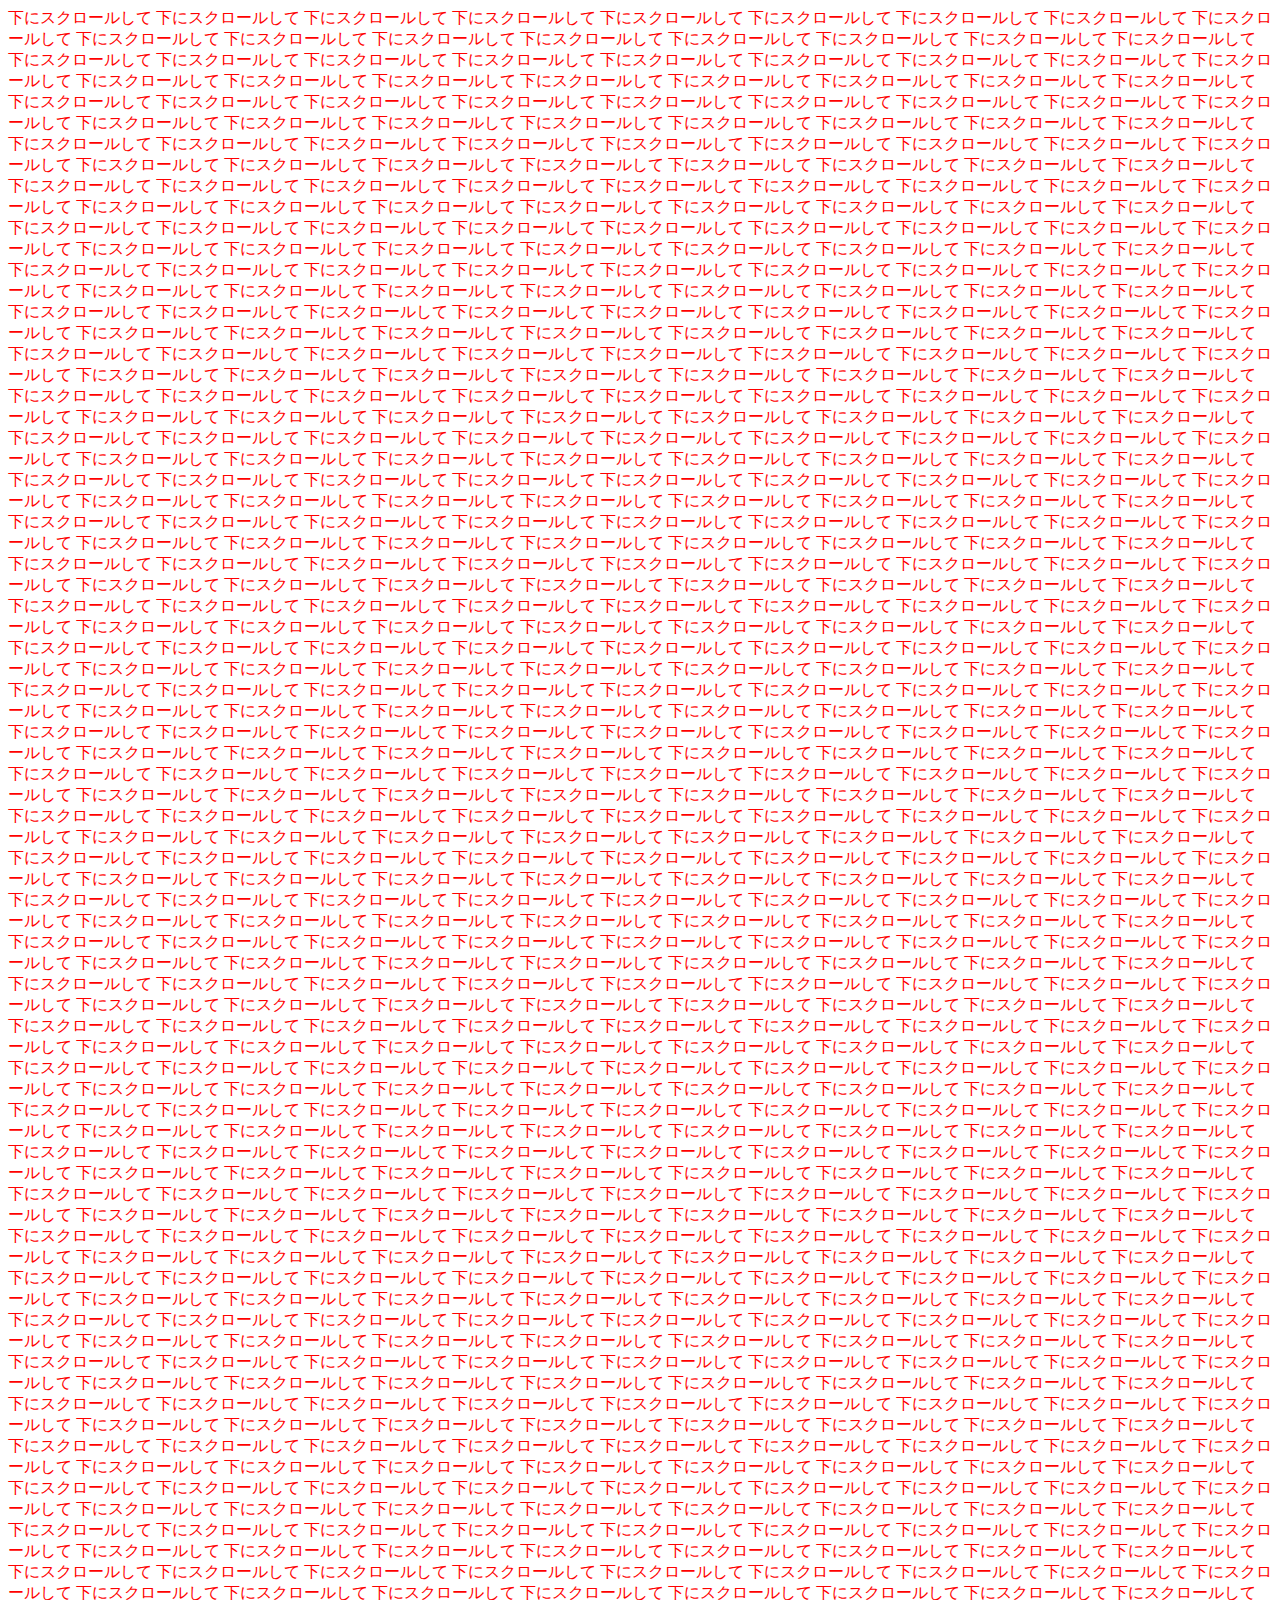
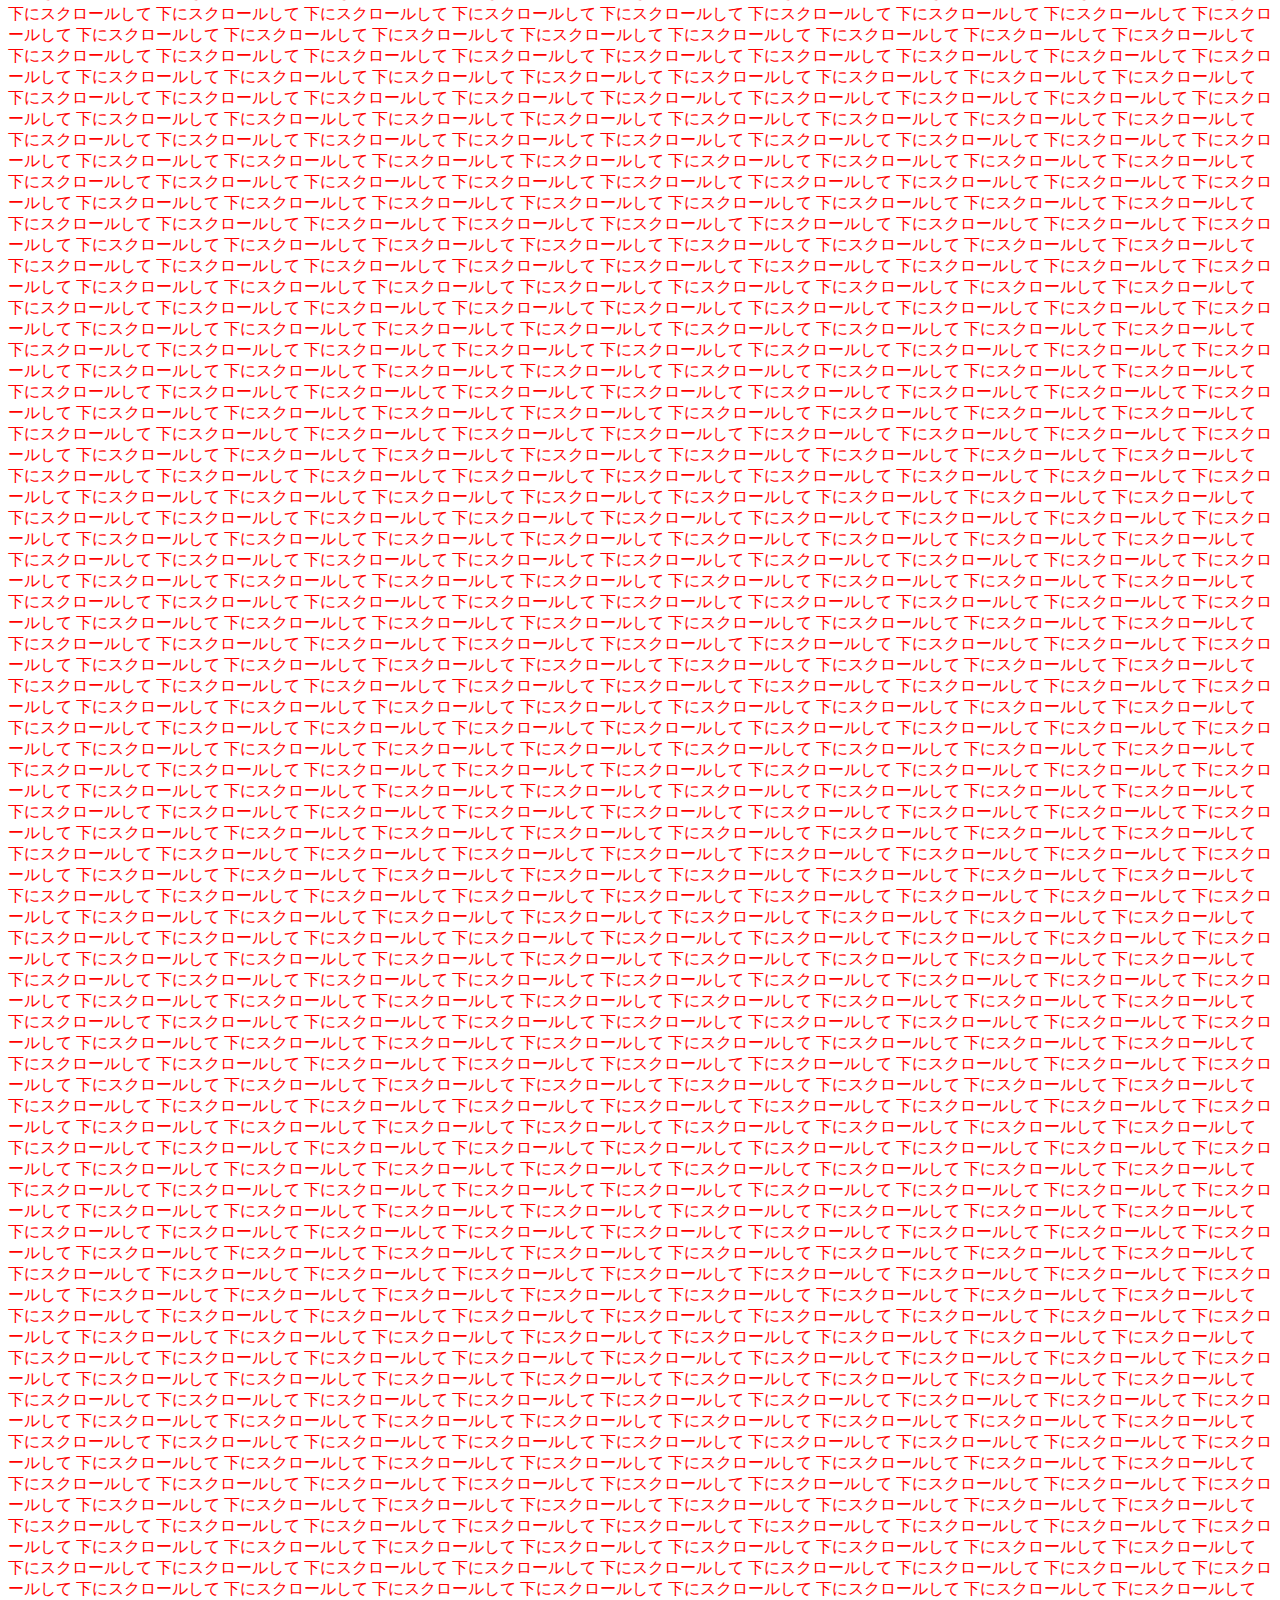
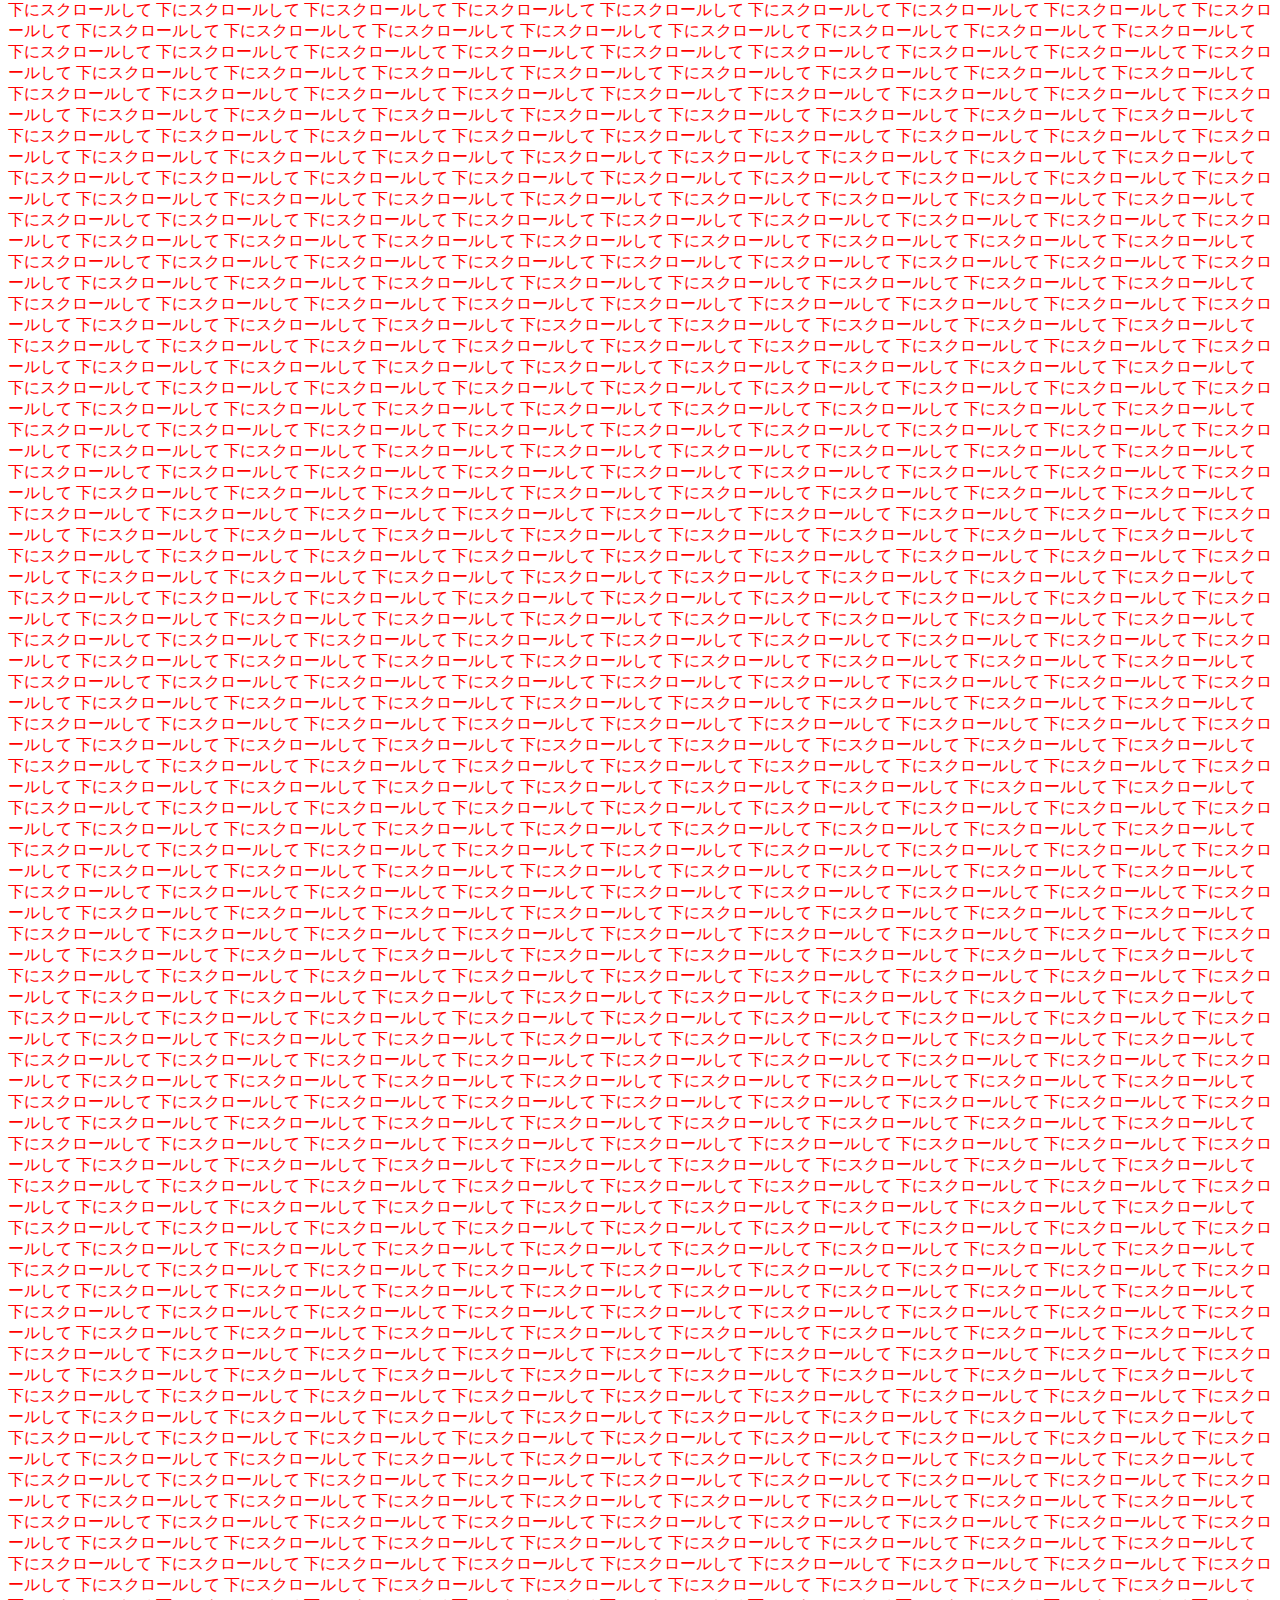
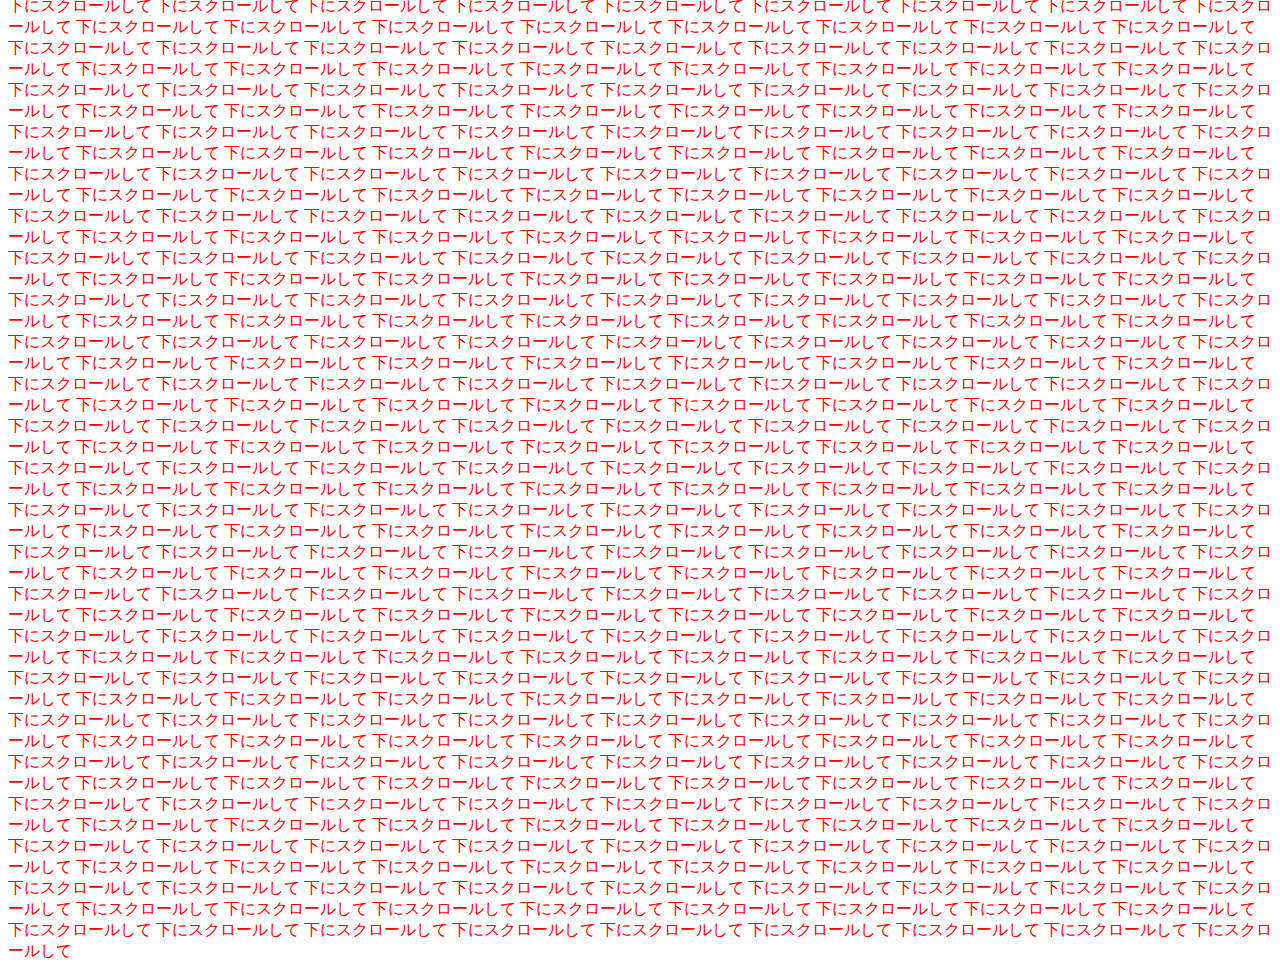
==== commit 80ad4a5c: "third" ====
--- a/index.html
+++ b/index.html
@@ -45,7 +45,7 @@
             var bottom = doch - winh; //ページ全体の高さ - ウィンドウの高さ = ページの最下部位置
             if (bottom <= $(window).scrollTop()) {
             //一番下までスクロールした時に実行
-            alert("最底辺！")
+            alert("あなたの番です")
             var modals = document.getElementById('modals');
             var div = document.createElement('div');
             div.textContent = 'hoge';
@@ -62,16 +62,6 @@
 </script>
 </head>
 <body>
-
-<button id="btn_open">表示</button>
- 
-<div id="modal">
-    <div id="modal_content">
-        <p>テキストテキストテキストテキストテキストテキストテキストテキストテキスト</p>
-        <p>テキストテキストテキストテキストテキストテキストテキストテキストテキスト</p>
-        <button class="btn_close">閉じる</button>
-    </div>
-</div>
 下にスクロールして    下にスクロールして    下にスクロールして    下にスクロールして    下にスクロールして    下にスクロールして    下にスクロールして    下にスクロールして    下にスクロールして    下にスクロールして    下にスクロールして    
 下にスクロールして    下にスクロールして    下にスクロールして    下にスクロールして    下にスクロールして    下にスクロールして    下にスクロールして    下にスクロールして    下にスクロールして    下にスクロールして    下にスクロールして    
 下にスクロールして    下にスクロールして    下にスクロールして    下にスクロールして    下にスクロールして    下にスクロールして    下にスクロールして    下にスクロールして    下にスクロールして    下にスクロールして    下にスクロールして    
